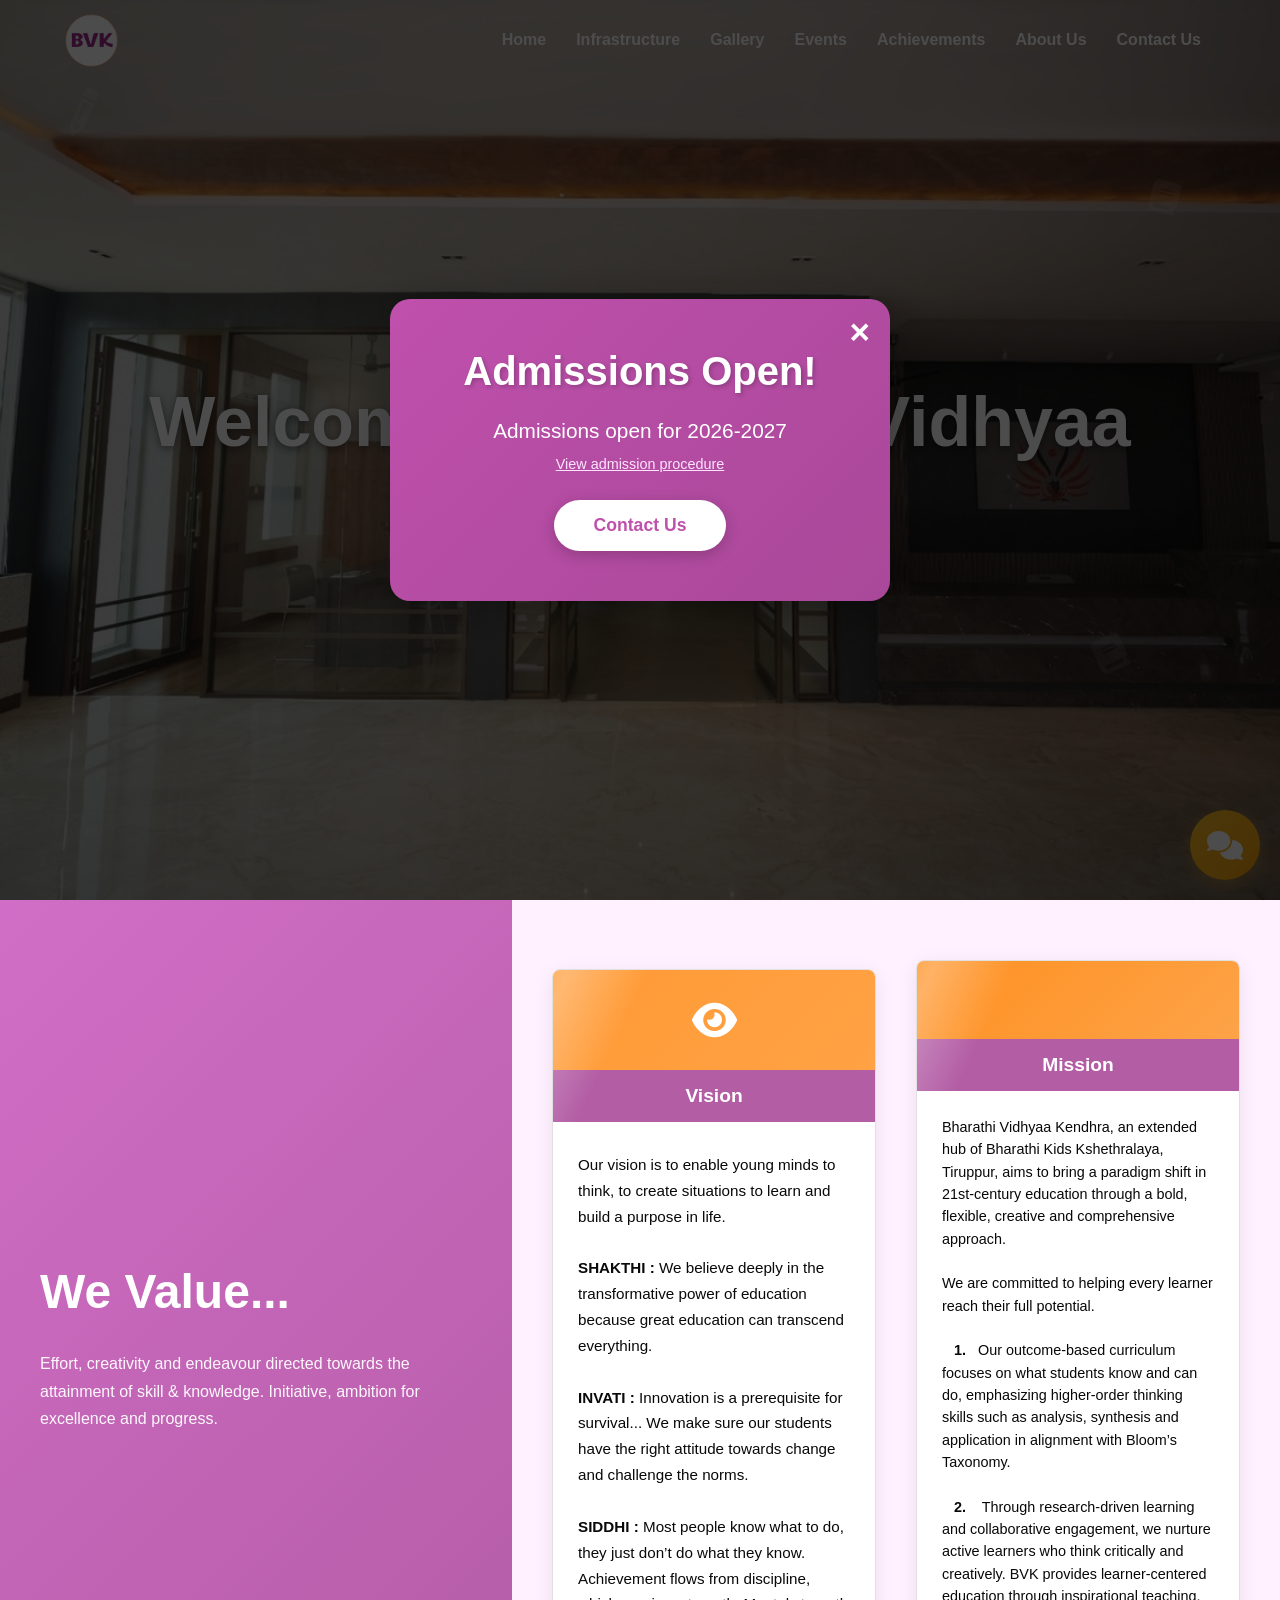
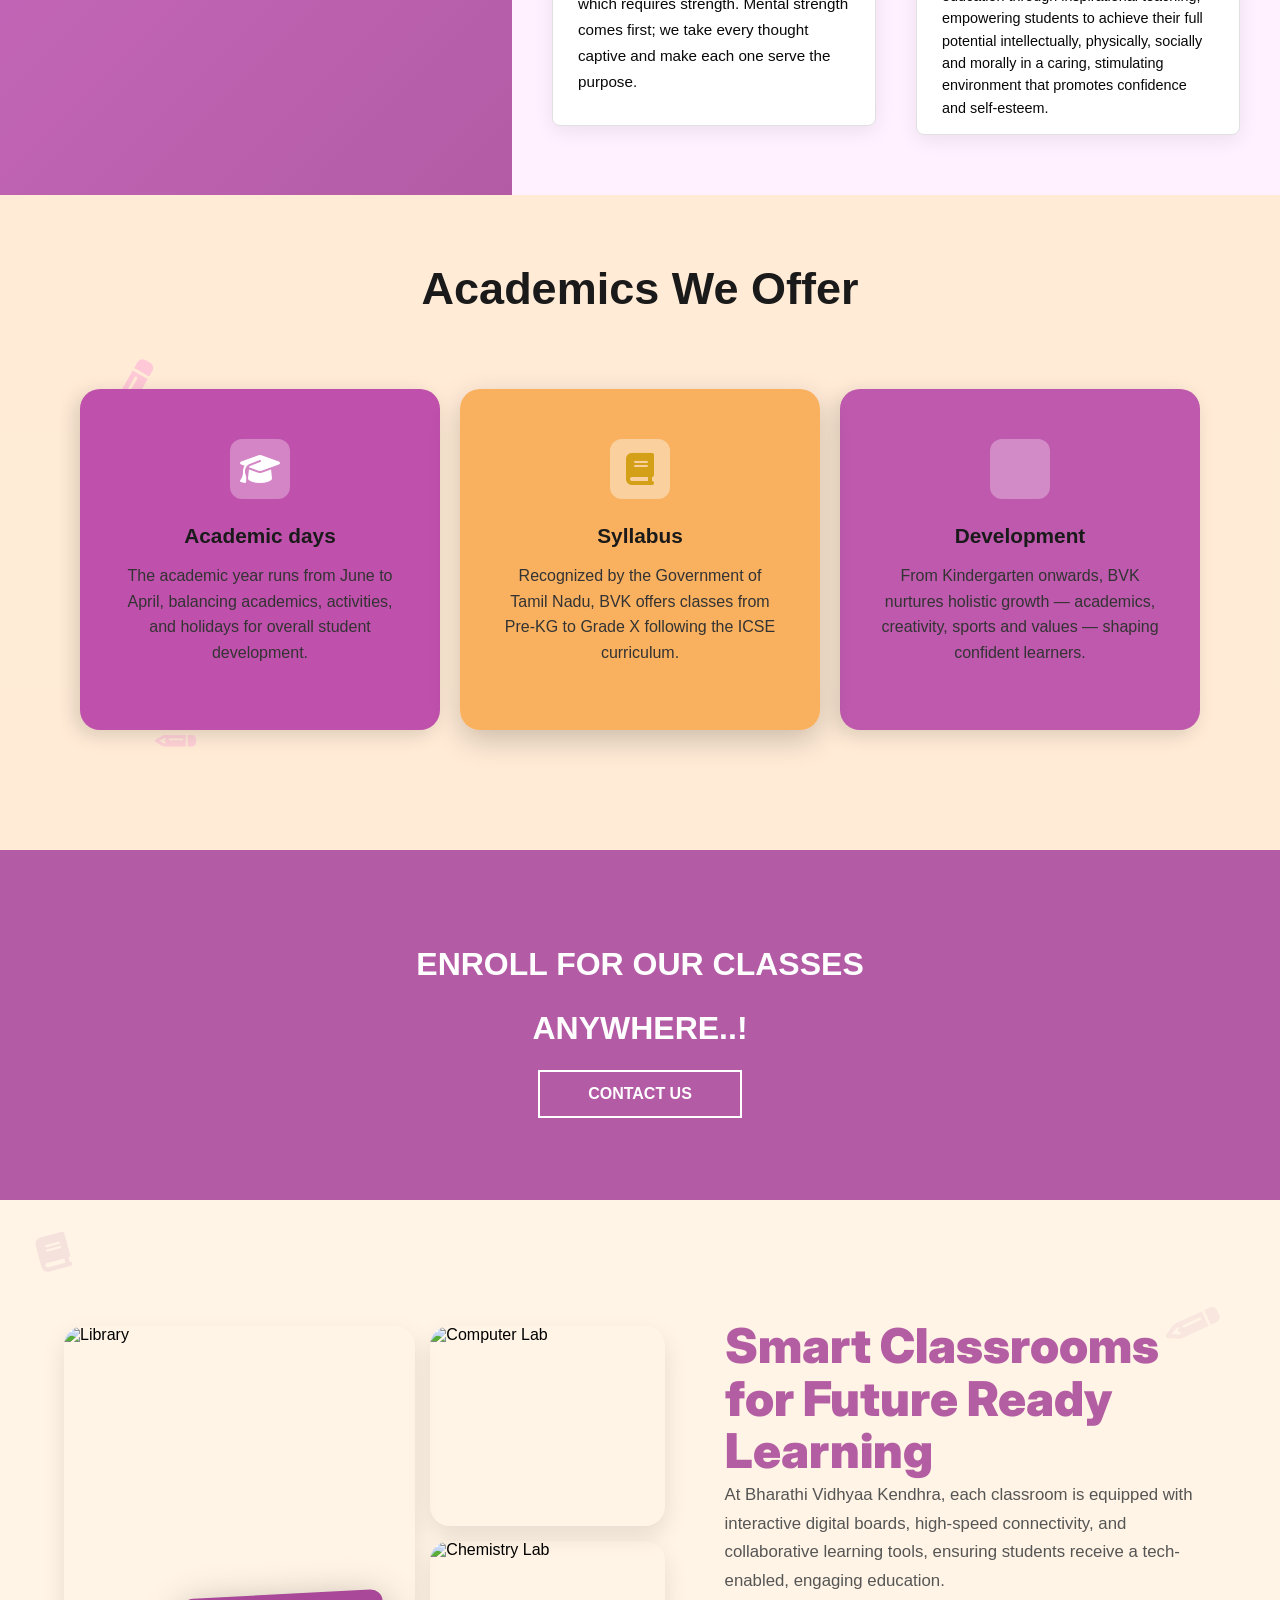
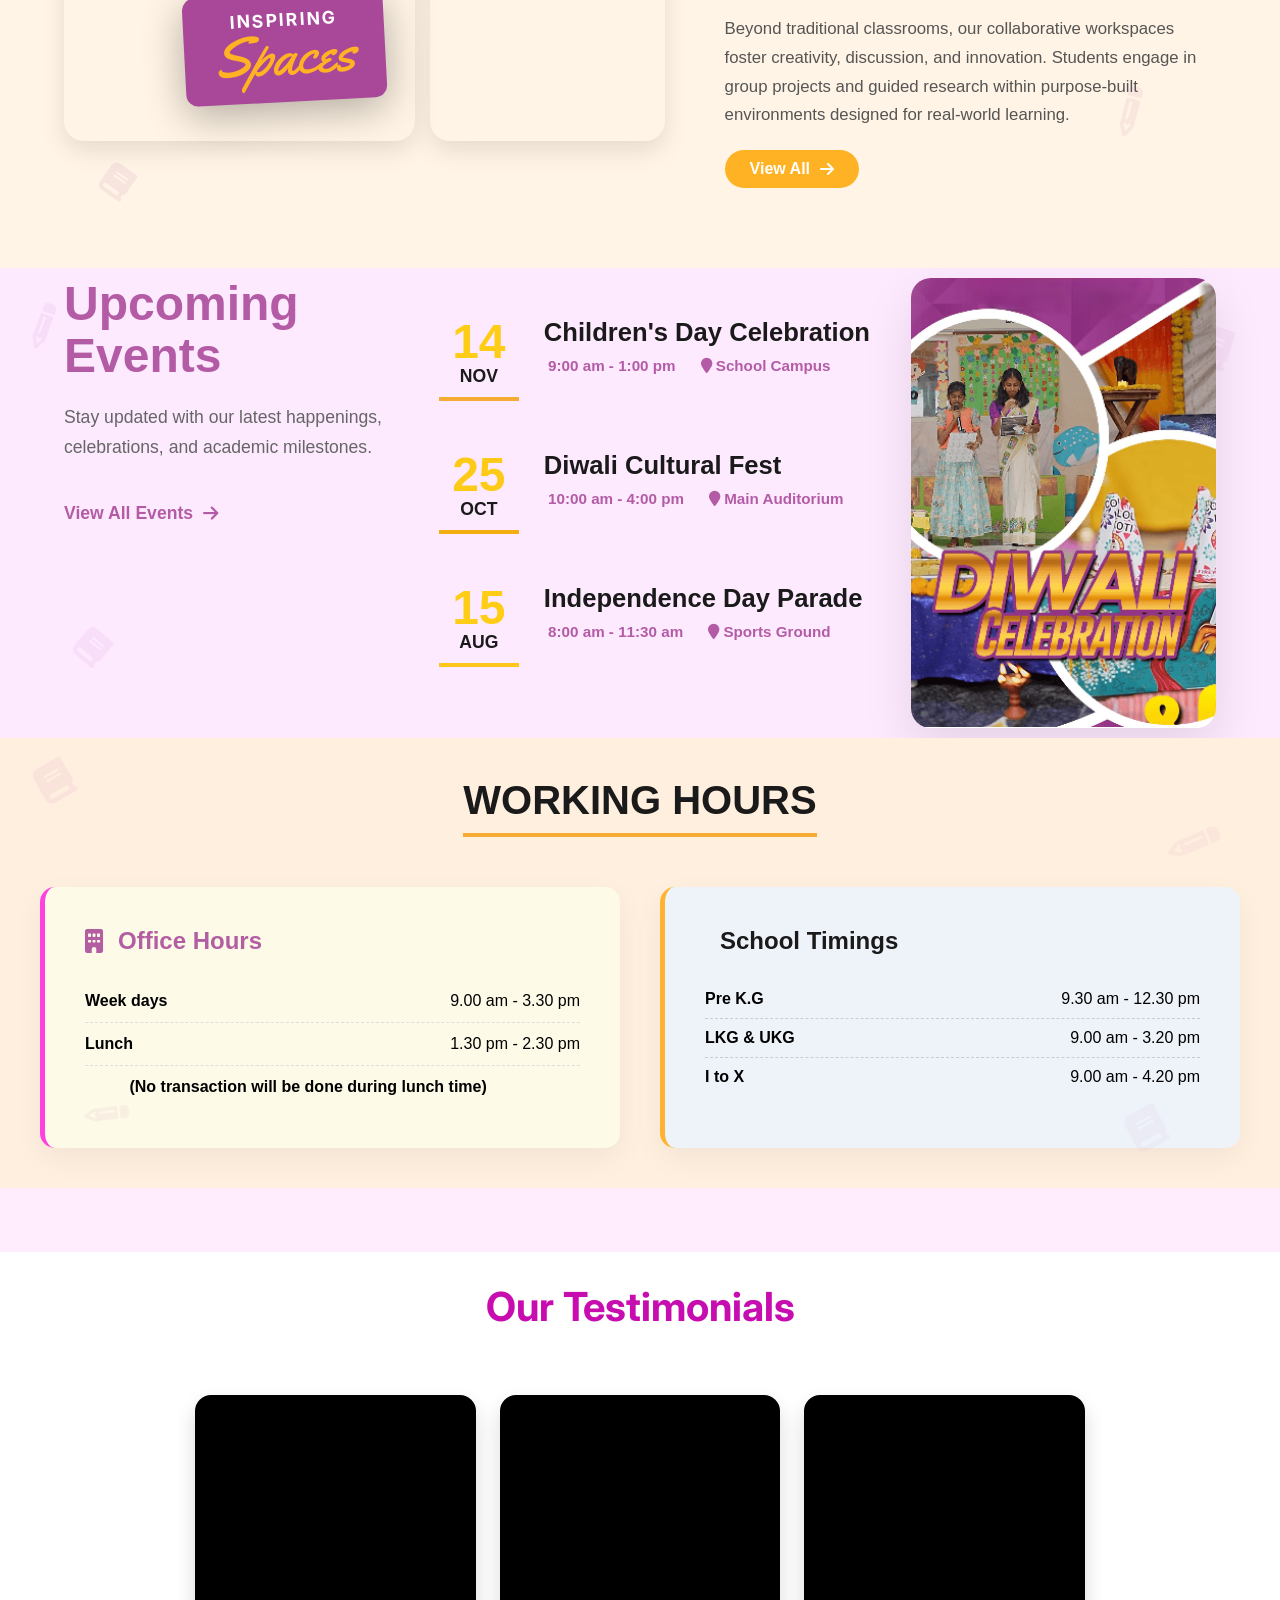
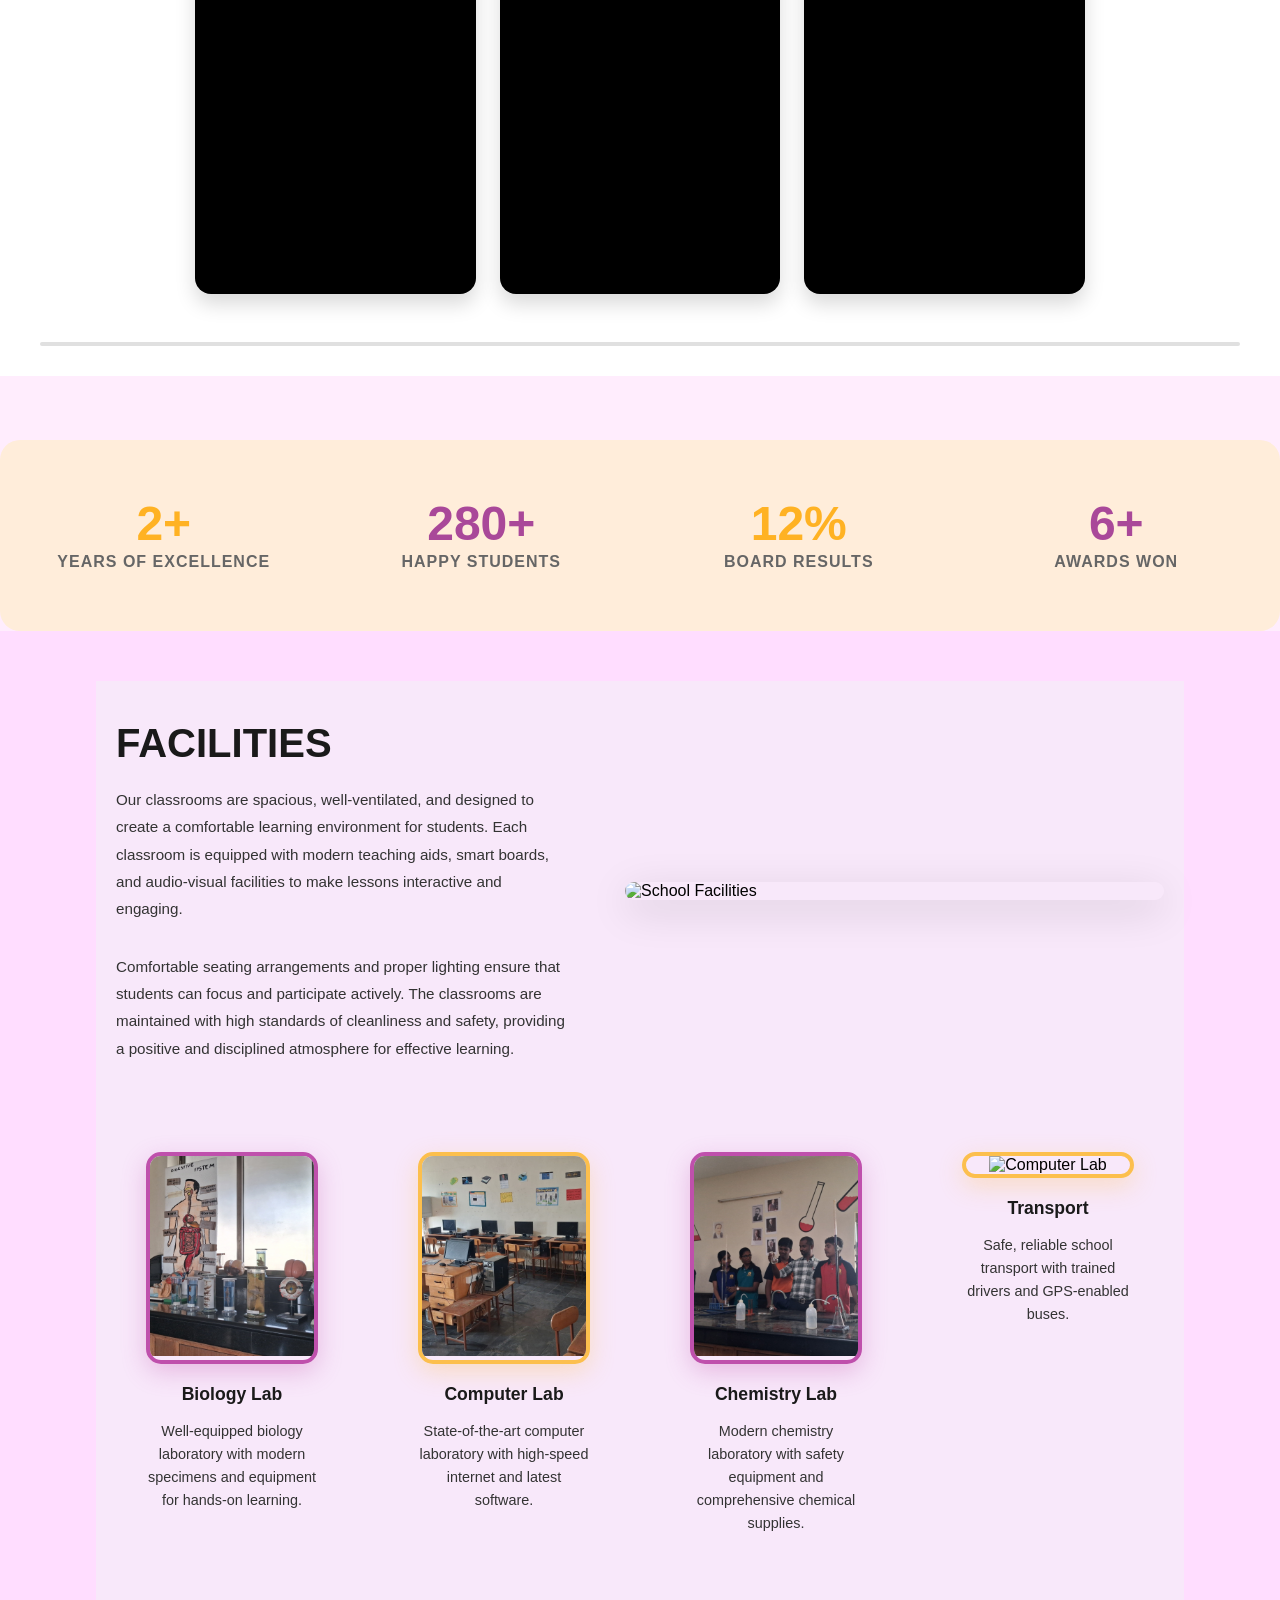
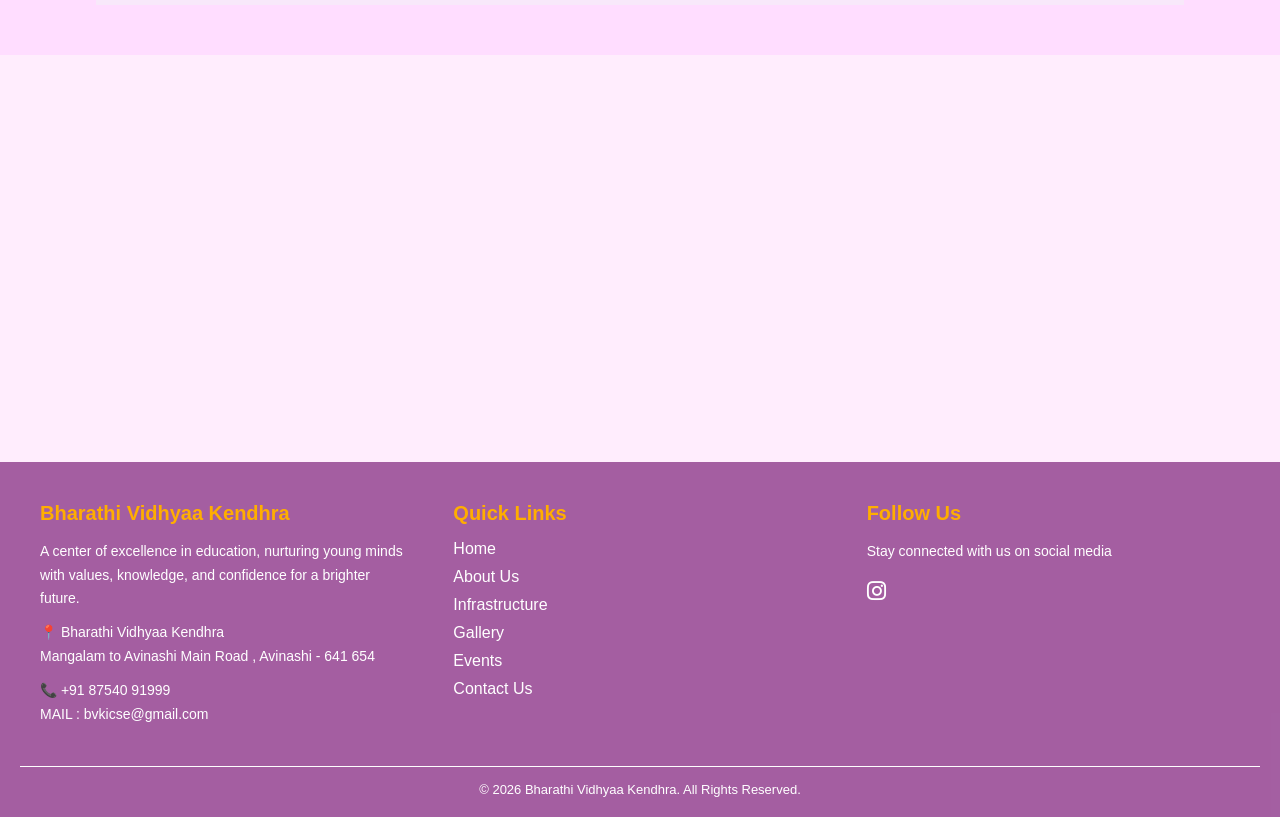
==== school1/index.html @ ab69f392 "Update index.html" ====
<!DOCTYPE html>
<html lang="en" class="no-js">
<head>
  <meta charset="UTF-8">
  <meta http-equiv="X-UA-Compatible" content="IE=edge">
  <meta name="viewport" content="width=device-width, initial-scale=1.0">
  <title>BVK</title>
  <link rel="stylesheet" href="css/index.css">
  <link rel="stylesheet" href="css/index-responsive.css">
  <link rel="stylesheet" href="css/animations.css">
  <link rel="stylesheet" href="css/interactive.css">
  <link href="https://fonts.googleapis.com/css2?family=Yellowtail&family=Inter:wght@400;600;700&display=swap"
    rel="stylesheet">
  <!-- Lenis for Smooth Scrolling -->
  <script src="https://unpkg.com/@studio-freight/lenis@1.0.33/dist/lenis.min.js"></script>
  <!-- <link rel="stylesheet" href="../fontawesome-free-6.4.2-web/css/all.css"> -->
  <style>
    /* Custom cursor removed - using book-cursor.js instead */
    html, body {
      background-color: #ffedfd;
      min-height: 100vh;
      display: flex;
      flex-direction: column;
    }
    
    main {
      flex: 1;
    }

    .hover-underline {
      font-size: 2rem;
      color: #ffffff;
      position: relative;
      display: inline-block;
    }

    .hover-underline::after,
    .hover-underline::before {
      content: '';
      position: absolute;
      width: 100%;
      height: 3px;
      background: #ffaa00;
      bottom: 7px;
      left: 0;
      transform: scaleX(0);
      transform-origin: right;
      transition: transform 0.4s ease-out;
    }

    .hover-underline::before {
      top: 0px;
      transform-origin: left;
    }

    .hover-underline:hover::after,
    .hover-underline:hover::before {
      transform: scaleX(1);
    }

    /* ABOUT SECTION */
    .about-section {
      padding: 80px 20px;
      background: #f8f8f8;
      display: flex;
      justify-content: center;
    }

    /* BOX */
    .about-box {
      background: #faf9f7;
      max-width: 900px;
      padding: 50px 40px;
      border-radius: 14px;
      text-align: center;
      box-shadow: 0 20px 50px rgba(0, 0, 0, 0.08);
      position: relative;
    }

    /* HEADING */
    .about-box h1 {
      font-size: 36px;
      margin-bottom: 25px;
      color: #111;
    }

    .about-box h1 span {
      color: #c93eb2bf;
    }

    /* TEXT */
    .about-box p {
      font-size: 19px;
      color: #201f1f;
      line-height: 1.8;
      margin-bottom: 8px;
    }

    /* HIGHLIGHT LINE */
    .about-highlight {
      font-weight: 600;
      color: #ff31dde9;
      margin-top: 25px;
    }

    /* REVEAL ANIMATION */
    .reveal-box {
      opacity: 0;
      transform: translateY(60px) scale(0.96);
      transition: all 1s ease;
    }

    .reveal-box.active {
      opacity: 1;
      transform: translateY(0) scale(1);
    }

    /* HOVER EFFECT */
    .about-box:hover {
      transform: translateY(-6px);
      transition: transform 0.4s ease;
    }

    /* MOBILE */
    @media (max-width: 768px) {
      .about-box {
        padding: 35px 25px;
      }

      .about-box h1 {
        font-size: 28px;
      }
    }

    /* FOOTER */
    .footer {
      background: #9b5098e7;
      color: #ffa600;
      padding: 40px 20px 20px;
      margin-top: auto;
      width: 100%;
      position: relative;
      bottom: 0;
    }

    .footer-container {
      max-width: 1200px;
      margin: auto;
      display: grid;
      grid-template-columns: repeat(auto-fit, minmax(260px, 1fr));
      gap: 40px;
    }

    /* FOOTER BOX */
    .footer-box h3 {
      font-size: 20px;
      margin-bottom: 15px;
      color: #ffae00;
    }

    .footer-box p {
      font-size: 14px;
      line-height: 1.7;
      color: #ffffff;
    }

    .footer-address,
    .footer-phone {
      margin-top: 10px;
    }

    /* LINKS */
    .footer-links {
      list-style: none;
      padding: 0;
    }

    .footer-links li {
      margin-bottom: 10px;
    }

    .footer-links a {
      text-decoration: none;
      color: #ffffff;
      transition: color 0.3s ease;
    }

    .footer-links a:hover {
      color: #FFD700;
    }

    /* SOCIAL ICONS */
    .footer-social {
      margin-top: 15px;
    }

    .footer-social a {
      font-size: 22px;
      color: #fff;
      margin-right: 15px;
      transition: transform 0.3s ease, color 0.3s ease;
    }

    .footer-social a:hover {
      color: #ffa200;
      transform: translateY(-4px);
    }

    /* BOTTOM */
    .footer-bottom {
      border-top: 1px solid rgb(255, 255, 255);
      text-align: center;
      padding-top: 15px;
      margin-top: 40px;
      font-size: 13px;
      color: #ffffff;
    }

    /* MOBILE */
    @media (max-width: 768px) {
      .footer {
        text-align: center;
      }

      .footer-social a {
        margin: 0 10px;
      }
    }

    /* ==========================
   ACADEMICS – PREMIUM MOTION
========================== */

    .academics {
      padding: 50px 20px;
      background: #ffffff;
    }

    .academics .firstSec {
      display: flex;
      gap: 35px;
      justify-content: center;
      margin-top: 60px;
      flex-wrap: wrap;
    }


    /* KEYFRAMES */
    @keyframes revealUp {
      to {
        opacity: 1;
        transform: translateY(0) scale(1);
      }
    }

    @keyframes floatCard {

      0%,
      100% {
        transform: translateY(0);
      }

      50% {
        transform: translateY(-12px);
      }
    }

    @keyframes popIn {
      from {
        transform: scale(0);
        opacity: 0;
      }

      to {
        transform: scale(1);
        opacity: 1;
      }
    }

    /* MOBILE */
    @media (max-width: 900px) {
      .courseSec {
        width: 90%;
      }
    }


    /* Styling for images and quotes */
    .imgSec img {
      width: 150px;
      height: 150px;
      border-radius: 50%;
      object-fit: cover;
    }

    .quoteSec {
      max-width: 250px;
      background: #fff;
      padding: 15px;
      border-radius: 10px;
      box-shadow: 0 4px 10px rgba(0, 0, 0, 0.1);
    }

    .quoteSec p {
      font-size: 14px;
      color: #333;
    }

    .quoteSec .name {
      font-weight: bold;
      display: block;
      margin-top: 5px;
      color: #000;
    }

    .quoteSec .rating i {
      color: #f5ab18;
    }

    /* Optional: hover pause */
    .marquee-container:hover .marquee-track {
      animation-play-state: play;
    }


    .about-section {
      display: flex;
      align-items: center;
      justify-content: space-between;
      padding: 50px 10%;
      gap: 30px;
      background-color: #f9f9f9;
    }

    .about-section img {
      width: 100%;
      max-width: 700px;
      border-radius: 10px;
      object-fit: cover;
    }

    .about-text {
      width: 80%;
    }

    .about-text h1 {
      font-size: 34px;
      margin-bottom: 20px;
    }

    .about-text h1 span {
      color: #ff31dde9;
      /* highlight color */
    }

    .about-text p {
      font-size: 14px;
      line-height: 1.3;
      color: #333;
    }

    .about-text .about-highlight {
      font-weight: bold;
      color: #ff31dde9;
    }

    /* Responsive for smaller screens */
    @media (max-width: 900px) {
      .about-section {
        flex-direction: column;
        text-align: center;
      }

      .about-section img,
      .about-text {
        width: 100%;
      }

      .about-text h1 {
        font-size: 28px;
      }
    }
  </style>
  <style>
    /* Mobile responsiveness tweaks for school1 home */
    @media (max-width: 900px) {
      /* Header: hide desktop nav and show hamburger */
            .hamburgerIcon { display: block !important; cursor: pointer; }
      header.mainHeader { padding: 6px 16px; position : fixed;display: flex; align-items: center; justify-content: space-between; }
      .logoSec img { height: 48px; }

      /* Hero adjustments */
      .mainDiv .mainSec h1 { font-size: 1.6rem; }
      .mainDiv .mainSec p { font-size: 1rem; }

      /* Stack the main two-column section into single column */
      section[style*="min-height: 500px"] { flex-direction: column; padding: 30px 16px !important; }
      section[style*="min-height: 500px"] > div:first-child,
      section[style*="min-height: 500px"] > div:last-child {
        flex: 0 0 100%;
        width: 100%;
        padding: 20px !important;
        box-sizing: border-box;
      }
      section[style*="min-height: 500px"] .magnetic-target { width: 100% !important; max-width: 720px; margin: 0 auto 18px; transform: none !important; }

      /* Ensure the wave cards stack and center */
      .divTwo [style*="max-width: 1400px"] { flex-direction: column !important; min-height: auto !important; padding: 20px !important; }
      .divTwo .reveal-blur { width: 98% !important; max-width: 560px; margin: 18px auto !important; transform: none !important; }

      /* Inspiring container stacks */
      .inspiring-container { display: flex; flex-direction: column; gap: 24px; padding: 16px; }
      .inspiring-collage, .inspiring-content { width: 100%; }

      /* Events: make each event stack vertically */
      #events [style*="display: flex; gap: 30px;"] { flex-direction: column; align-items: flex-start; gap: 12px; }
      #events .reveal-up > div:first-child { min-width: auto; text-align: left; }

      /* Facilities grid -> single column */
      .divFour section > div[style*="display: grid"] { grid-template-columns: 1fr !important; }

      /* Reduce overall paddings for smaller screens */
      .about-section, .academics, .working-hours-section, .school-outfit-section { padding-left: 16px !important; padding-right: 16px !important; }
    }

    /* Further small-screen tweaks */
    @media (max-width: 480px) {
      .mainDiv .mainSec h1 { font-size: 1.3rem; }
      .divTwo .reveal-blur { width: 100% !important; max-width: 560px; padding: 20px !important; }
      .inspiring-heading { font-size: 1.4rem !important; }
      .footer-container { padding: 0 12px; }
      .footer-social a { margin: 0 8px; }
      .about-box, .about-section img { width: 100%; }
      /* Make profile and collage images responsive */
      img { max-width: 100%; height: auto; }
      
      /* Mobile-specific improvements */
      .divTwo [style*="max-width: 1400px"] { padding: 10px !important; gap: 10px !important; }
      .divTwo .reveal-blur { padding: 15px !important; margin: 10px auto !important; }
      .divTwo .reveal-blur h3 { font-size: 1.1rem !important; }
      .divTwo .reveal-blur p { font-size: 0.9rem !important; }
      
      /* Academics cards mobile optimization */
      .divTwo .reveal-blur { min-height: auto !important; }
      .divTwo .reveal-blur > div { width: 60px !important; height: 60px !important; margin: 0 auto 15px !important; }
      .divTwo .reveal-blur i { font-size: 1.5rem !important; }
      
      /* Events mobile optimization */
      #events .reveal-up { padding: 15px !important; }
      #events .reveal-up h3 { font-size: 1.2rem !important; }
      #events .reveal-up div[style*="font-size: 3rem"] { font-size: 2rem !important; }
      #events .reveal-up div[style*="font-size: 1.1rem"] { font-size: 0.9rem !important; }
      
      /* Working hours mobile */
      .working-hours-section h2 { font-size: 1.8rem !important; }
      .working-hours-section div[style*="padding: 40px"] { padding: 20px !important; }
      .working-hours-section h3 { font-size: 1.2rem !important; }
      
      /* School outfit mobile */
      .school-outfit-section h2 { font-size: 1.8rem !important; }
      .school-outfit-section div[style*="padding: 25px"] { padding: 15px !important; }
      .school-outfit-section table { font-size: 0.8rem !important; }
      .school-outfit-section table th, .school-outfit-section table td { padding: 8px !important; }
      
      /* Stats mobile */
      .stats-section { padding: 30px 15px !important; }
      .stat-number { font-size: 1.5rem !important; }
      .stat-label { font-size: 0.8rem !important; }
      
      /* Facilities mobile */
      .divFour section { padding: 20px 15px !important; }
      .divFour section h1 { font-size: 1.8rem !important; }
      .divFour section p { font-size: 0.9rem !important; }
      .divFour section div[style*="text-align: center"] { padding: 15px !important; }
      .divFour section h3 { font-size: 1rem !important; }
      .divFour section p { font-size: 0.8rem !important; }
    }
  </style>
  <script>document.documentElement.classList.remove('no-js');</script>
  <script src="../scroll-animations.js" defer></script>
  <script src="../js/vanilla-tilt.js" defer></script>
  <script src="../js/school-faq-chatbot.js" defer></script>
  <link rel="stylesheet" href="css/interactive.css">


  <style>
    /* Marquee Styles */
    .marquee-wrapper {
      overflow: hidden;
      width: 100%;
      mask-image: linear-gradient(to right, transparent, black 10%, black 90%, transparent);
      -webkit-mask-image: linear-gradient(to right, transparent, black 10%, black 90%, transparent);
    }

    .marquee-track {
      display: flex;
      gap: 30px;
      width: max-content;
      animation: marquee-scroll 30s linear infinite;
      padding: 20px 0;
    }

    .marquee-track:hover {
      animation-play-state: paused;
    }

    @keyframes marquee-scroll {
      0% {
        transform: translateX(0);
      }

      100% {
        transform: translateX(-50%);
      }
    }

    /* Logo Link */
    .logo-link {
      text-decoration: none;
      color: inherit;
      display: flex;
      align-items: center;
      justify-content: center;
    }

    /* View All Button */
    .view-all-btn {
      padding: 10px 25px;
      background-color: var(--primary-yellow, #ffa600);
      color: white;
      text-decoration: none;
      border-radius: 25px;
      font-weight: bold;
      transition: transform 0.3s ease, background-color 0.3s ease;
      display: inline-flex;
      align-items: center;
      gap: 10px;
    }

    .view-all-btn:hover {
      background-color: var(--primary-blue, #d003bf);
      transform: translateX(5px);
    }

    /* Curved Card Pattern */
    .curved-card {
      border-radius: 50% 50% 50% 50% / 10% 10% 10% 10%;
      overflow: hidden;
      box-shadow: 0 10px 30px rgba(0, 0, 0, 0.15);
      transition: transform 0.3s ease, box-shadow 0.3s ease;
    }

    .curved-card:hover {
      transform: translateY(-10px);
      box-shadow: 0 20px 40px rgba(0, 0, 0, 0.25);
    }

.reel-testimonials {
    padding: 60px 20px;
    background: #f9f9f9;
    text-align: center;
}

.reel-testimonials h2 {
    font-size: 40px;
    color:rgb(199, 13, 175);
    margin-bottom: 30px;
}

.reels-wrapper {
    display: grid;
    grid-template-columns: repeat(auto-fit, minmax(250px, 1fr));
    gap: 20px;
}

.reel-card {
    background: #ffffff;
    border-radius: 15px;
    overflow: hidden;
    box-shadow: 0 5px 15px rgba(0,0,0,0.2);
}

.reel-card video {
    width: 100%;
    height: 400px;
    object-fit: cover;
}

.reel-caption {
    padding: 10px;
    font-weight: 600;
    font-size: 16px;
    color: #ff8800;
}


@media (max-width: 768px) {

    .reel-testimonials {
        padding: 20px 10px;
        text-align: left;
    }

    .reel-testimonials h2 {
        font-size: 20px;
        margin-bottom: 15px;
        padding-left: 5px;
    }

    .reels-wrapper {
        display: flex;
        gap: 12px;
        overflow-x: auto;
        scroll-snap-type: x mandatory;
        -webkit-overflow-scrolling: touch;
    }

    .reels-wrapper::-webkit-scrollbar {
        display: none;
    }

    .reel-card {
        min-width: 160px;
        height: 280px;
        flex-shrink: 0;
        scroll-snap-align: start;
    }

    .reel-card video {
        height: 100%;
    }

    .reel-caption {
        font-size: 12px;
        padding: 6px;
    }
}

.campus-section {
    max-width: 1400px;
    margin: 4rem auto;
    padding: 0 2rem;
}

.section-header {
    text-align: center;
    margin-bottom: 3rem;
}

.section-header h2 {
    font-family: 'Inter', sans-serif;
    color: #c70daf;
    font-size: 2.5rem;
    margin-bottom: 0.5rem;
}

.section-header p {
    color: #666;
    font-size: 1.1rem;
}

.stories-container {
    position: relative;
    width: 100%;
}

.stories-scroll {
    display: flex;
    overflow-x: auto;
    gap: 1.5rem;
    padding: 1rem 0 2rem;
    scroll-snap-type: x mandatory;
    scrollbar-width: none;
    /* Hide standard scrollbar */
    -ms-overflow-style: none;
    /* Center videos in desktop view */
    justify-content: center;
}

.stories-scroll::-webkit-scrollbar {
    display: none;
    /* Hide standard scrollbar */
}

.story-card {
    flex: 0 0 calc(25% - 1.2rem);
    /* 4 cards visible on desktop */
    min-width: 280px;
    aspect-ratio: 9 / 16;
    background: #000;
    border-radius: 16px;
    overflow: hidden;
    position: relative;
    scroll-snap-align: center;
    box-shadow: 0 10px 20px rgba(0, 0, 0, 0.15);
    transition: transform 0.3s ease, box-shadow 0.3s ease;
}

.story-card:hover {
    transform: translateY(-5px);
    box-shadow: 0 15px 30px rgba(0, 0, 0, 0.25);
}

.story-video {
    width: 100%;
    height: 100%;
    object-fit: cover;
    pointer-events: none;
}

.story-overlay {
    position: absolute;
    top: 0;
    left: 0;
    width: 100%;
    height: 100%;
    background: linear-gradient(to top, rgba(0, 0, 0, 0.4), transparent 40%);
    display: flex;
    align-items: flex-end;
    justify-content: center;
    padding: 2rem;
    opacity: 0;
    transition: opacity 0.3s ease;
}

.story-card:hover .story-overlay {
    opacity: 1;
}

.unmute-btn {
    background: rgba(255, 255, 255, 0.25);
    backdrop-filter: blur(10px);
    border: 1px solid rgba(255, 255, 255, 0.3);
    color: white;
    padding: 8px 20px;
    border-radius: 30px;
    font-size: 0.8rem;
    font-weight: 600;
    cursor: pointer;
    transition: all 0.3s ease;
}

.unmute-btn:hover {
    background: white;
    color: black;
}

.stories-progress-container {
    width: 100%;
    height: 4px;
    background: #e0e0e0;
    border-radius: 2px;
    margin-top: 1rem;
    position: relative;
    overflow: hidden;
}

.stories-track {
    position: absolute;
    height: 100%;
    background: #ff9021;
    width: 0;
    transition: width 0.1s linear;
}

@media (max-width: 1024px) {
    .story-card {
        flex: 0 0 calc(50% - 1rem);
    }
}

@media (max-width: 600px) {
    .story-card {
        flex: 0 0 85%;
    }

    .story-overlay {
        opacity: 1;
        background: linear-gradient(to top, rgba(0, 0, 0, 0.6), transparent 30%);
    }
}

    /* Admissions Popup Modal */
    .admissions-modal {
      display: none;
      position: fixed;
      z-index: 10000;
      left: 0;
      top: 0;
      width: 100%;
      height: 100%;
      background-color: rgba(0, 0, 0, 0.7);
    }

    .admissions-modal.active {
      display: flex;
      justify-content: center;
      align-items: center;
      animation: fadeIn 0.3s ease;
    }

    .admissions-modal.closing {
      animation: fadeOut 0.35s ease forwards;
    }

    .admissions-modal-content {
      background: linear-gradient(135deg, #bf50ac 0%, #a94899 100%);
      padding: 50px 60px;
      border-radius: 20px;
      box-shadow: 0 10px 50px rgba(0, 0, 0, 0.3);
      max-width: 500px;
      width: 90%;
      text-align: center;
      position: relative;
      color: white;
      transform-origin: top center;
    }

    .admissions-modal-content.opening {
      animation: paperOpen 0.55s cubic-bezier(0.19, 1, 0.22, 1);
    }

    .admissions-modal-content.closing {
      animation: paperClose 0.45s cubic-bezier(0.19, 1, 0.22, 1);
    }

    .admissions-modal-content h2 {
      font-size: 2.5rem;
      margin: 0 0 20px 0;
      font-weight: 700;
      color: white;
      text-shadow: 2px 2px 4px rgba(0, 0, 0, 0.2);
    }

    .admissions-modal-content p {
      font-size: 1.3rem;
      margin: 0 0 24px 0;
      line-height: 1.6;
      color: white;
    }

    .admissions-modal-link {
      display: block;
      margin-top: 6px;
      font-size: 0.9rem;
      color: #ffe4ff;
      text-decoration: underline;
      cursor: pointer !important;
      width: fit-content;
      margin-left: auto;
      margin-right: auto;
    }

    .admissions-modal-link:hover {
      opacity: 0.9;
    }

    .admissions-modal-close {
      position: absolute;
      top: 15px;
      right: 20px;
      font-size: 35px;
      font-weight: bold;
      color: white;
      cursor: pointer;
      transition: transform 0.2s ease;
      line-height: 1;
    }

    .admissions-modal-close:hover {
      transform: scale(1.2);
    }

    .admissions-modal-button {
      background: white;
      color: #bf50ac;
      border: none;
      padding: 15px 40px;
      font-size: 1.1rem;
      font-weight: 600;
      border-radius: 30px;
      cursor: pointer;
      transition: all 0.3s ease;
      box-shadow: 0 4px 15px rgba(0, 0, 0, 0.2);
    }

    .admissions-modal-button:hover {
      transform: translateY(-2px);
      box-shadow: 0 6px 20px rgba(0, 0, 0, 0.3);
    }

    @keyframes fadeIn {
      from {
        opacity: 0;
      }
      to {
        opacity: 1;
      }
    }

    @keyframes fadeOut {
      from {
        opacity: 1;
      }
      to {
        opacity: 0;
      }
    }

    /* Paper fold style animations for the admission popup */
    @keyframes paperOpen {
      0% {
        opacity: 0;
        transform: rotateX(-90deg) scale(0.7);
      }
      60% {
        opacity: 1;
        transform: rotateX(12deg) scale(1.02);
      }
      100% {
        opacity: 1;
        transform: rotateX(0deg) scale(1);
      }
    }

    @keyframes paperClose {
      0% {
        opacity: 1;
        transform: rotateX(0deg) scaleX(1) scaleY(1);
      }
      50% {
        opacity: 0.9;
        transform: rotateX(15deg) scaleX(0.9) scaleY(0.7);
      }
      100% {
        opacity: 0;
        transform: rotateX(90deg) scaleX(0.6) scaleY(0.1);
      }
    }

    @media (max-width: 768px) {
      .admissions-modal-content {
        padding: 40px 30px;
        max-width: 90%;
      }

      .admissions-modal-content h2 {
        font-size: 2rem;
      }

      .admissions-modal-content p {
        font-size: 1.1rem;
      }

      /* Facilities grid -> single column on mobile */
      .divFour section > div[style*="display: grid"] { 
        grid-template-columns: 1fr !important; 
        gap: 20px !important;
      }

      /* Center testimonial videos in desktop view only */
      @media (min-width: 769px) {
        .stories-scroll {
          justify-content: center !important;
        }
      }

      /* Keep videos left-aligned in mobile view */
      @media (max-width: 768px) {
        .stories-scroll {
          justify-content: flex-start !important;
        }
      }
    }

    @media (max-width: 1024px) and (min-width: 769px) {
      /* Facilities grid -> 2 columns on tablet */
      .divFour section > div[style*="display: grid"] { 
        grid-template-columns: repeat(2, 1fr) !important; 
        gap: 30px !important;
      }
    }

</style>
  <link rel='stylesheet' href='../mobile-fixes.css'>
  <link rel='stylesheet' href='../css/school-faq-chatbot.css'>
  <link rel="stylesheet" href="https://cdnjs.cloudflare.com/ajax/libs/font-awesome/6.4.0/css/all.min.css" integrity="sha512-ieVFO2R0j20g35yLOIjoiqlc7qwvd+wd+TLPu8=" crossorigin="anonymous" referrerpolicy="no-referrer-when-downgrade">
</head>

<body>
  <main>
  <div class="coverDiv">
    <header class="mainHeader">
      <section class="logoSec">
        <a href="../index.html" class="logo-link">
          <img src="img/logo2.png" alt="BKS School Logo" style="height: 55px; width: auto;">
        </a>
      </section>

      <section class="navItems" id="navItems">
        
        <span><a href="index.html" class="nav-link-animate magnetic-target">Home</a></span>
        <span><a href="infrastructure.html" class="nav-link-animate magnetic-target">Infrastructure</a></span>
        <span><a href="gallery.html" class="nav-link-animate magnetic-target">Gallery</a></span>
        <span><a href="events.html" class="nav-link-animate magnetic-target">Events</a></span>
        <span><a href="achievements.html" class="nav-link-animate magnetic-target">Achievements</a></span>
        <span><a href="about.html" class="nav-link-animate magnetic-target">About Us</a></span>
        <span><a href="contact.html" class="nav-link-animate magnetic-target">Contact Us</a></span>
      </section>

      <div class="hamburgerIcon" id="hamburgerIcon" onclick="showMenu()">
        <i class="fa-solid fa-bars"></i>
      </div>
    </header>
    <div class="mainDiv">
      <section class="mainSec reveal reveal-down">
        <br><br><br><br>
        <h1>Welcome to Bharathi Vidhyaa Kendhra</h1>
       <p>Where Excellence Meets Education</p>
      </section>

    </div>
  </div>

  <section style="display: flex; min-height: 500px; background: rgb(255, 241, 255);">
       <div
      style="flex: 0 0 40%; background: linear-gradient(135deg, #c64fb9cf 0%, #a94899e1 100%); padding: 60px 40px; display: flex; flex-direction: column; justify-content: center; color: white;">
      <h2 style="font-size: 3rem; font-weight: 900; margin: 0 0 30px 0; line-height: 1.2; color: #ffffffff;">We Value...
      </h2>
      <p style="font-size: 1rem; line-height: 1.7; margin: 0; opacity: 0.95; color: white;">
        Effort, creativity and endeavour directed towards the attainment of skill & knowledge.  
Initiative, ambition for excellence and progress.
      </p>
    </div>
    <!-- Left Side: Two Cards -->
    <div
      style="flex: 0 0 60%; padding: 60px 40px; display: flex; gap: 40px; align-items: center; justify-content: center; flex-wrap: wrap;">

      <!-- Vision Card -->
      <div
        style="flex: 1; min-width: 300px; background: white; border: 1px solid #e0e0e0; border-radius: 8px; overflow: hidden; box-shadow: 0 5px 20px rgba(0,0,0,0.08);"
        class="magnetic-target reveal-blur hover-premium" data-tilt>
        <!-- Icon Header -->
        <div
          style="background: linear-gradient(135deg, #ff9a35 0%, #ff9e3df5 100%); padding: 30px; text-align: center;">
          <i class="fa fa-eye" style="font-size: 2.5rem; color: #ffffff;"></i>
        </div>

        <!-- Title Bar -->
        <div style="background: #a94899e1; padding: 15px 20px; text-align: center;">
          <h3 style="color: #ffffff; font-size: 1.2rem; margin: 0; font-weight: 700;">Vision</h3>
        </div>

        <!-- Content -->
        <div style="padding: 30px 25px;">
          <p style="color: #090909; font-size: 0.95rem; line-height: 1.7; margin: 0;">
           Our vision is to enable young minds to think, to create situations to learn and build a purpose in life.<bR>  <br>
<b>SHAKTHI : </b>We believe deeply in the transformative power of education because great education can 
transcend <br>everything. <br><br>
<b>INVATI : </b>Innovation is a prerequisite for survival... We make sure our students have the right attitude 
towards change and challenge the norms.<br><br>
<b>SIDDHI : </b>Most people know what to do, they just don’t do what they know. Achievement flows from 
discipline, which requires strength. Mental strength comes first; we take every thought captive and 
make each one serve the purpose.
          </p>
        </div>
      </div>

      <!-- Mission Card -->
      <div
        style="flex: 1; min-width: 300px; background: white; border: 1px solid #e0e0e0; border-radius: 8px; overflow: hidden; box-shadow: 0 5px 20px rgba(0,0,0,0.08);"
        class="magnetic-target reveal-blur delay-200 hover-premium" data-tilt>
        <!-- Icon Header -->
        <div style="background: linear-gradient(135deg, #ff9021 0%, #fda348 100%); padding: 30px; text-align: center;">
          <i class="fa fa-lightbulb-o" style="font-size: 2.5rem; color: #ffffff;"></i>
        </div>

        <!-- Title Bar -->
        <div style="background: #a94899e1; padding: 15px 20px; text-align: center;">
          <h3 style="color: #ffffff; font-size: 1.2rem; margin: 0; font-weight: 700;">Mission</h3>
        </div>

        <!-- Content -->
        <div style="padding: 25px 25px;">
          <p style="color: #080808; font-size: 0.9rem; line-height: 1.55; margin: 0 0 -10px 0;">
    Bharathi Vidhyaa Kendhra, an extended hub of Bharathi Kids Kshethralaya, Tiruppur, aims to bring a paradigm shift in 21st-century education through a bold, flexible, creative and comprehensive approach.<br><br>
We are committed to helping every learner reach their full potential. <br><br>&nbsp;&nbsp;&nbsp;<b>1.</b>&nbsp;&nbsp;&nbsp;Our outcome-based curriculum focuses on what students know and can do, emphasizing higher-order thinking skills such as analysis, synthesis and application in alignment with Bloom’s Taxonomy.<br><br>
&nbsp;&nbsp;&nbsp;<b>2.</b> &nbsp;&nbsp;&nbsp;Through research-driven learning and collaborative engagement, we nurture active learners who think critically and creatively.
BVK provides learner-centered education through inspirational teaching, empowering students to achieve their full potential intellectually, physically, socially and morally in a caring, stimulating environment that promotes confidence and self-esteem.
          </p>
        
        </div>
      </div>
    </div>

  </section>



  <div class="divTwo reveal reveal-up" style="background-color: #ffecd2e8;">
    <section class="headingSec">
      <br>
      <h1 style="font-size: 45px;" class="theme-hero-text-school2">Academics We Offer</h1>

      <!-- Academics Cards Section - Plain Background with Floating Pencils -->
      <div style="position: relative; margin-top: 20px; padding: 20px 20px 40px 20px; overflow: hidden;">
        <!-- Floating Pencil Decorations -->
        <div class="floating"
          style="position: absolute; top: 20px; left: 50px; font-size: 3rem; color: #ff31dde9; opacity: 0.2; transform: rotate(-15deg);">
          <i class="fa fa-pencil"></i>
        </div>
        <div class="floating-delayed"
          style="position: absolute; top: 60px; right: 80px; font-size: 2.5rem; color: #fcbf4d; opacity: 0.2; transform: rotate(25deg);">
          <i class="fa fa-pencil"></i>
        </div>
        <div class="floating"
          style="position: absolute; bottom: 40px; left: 100px; font-size: 2rem; color: #ff31dde9; opacity: 0.15; transform: rotate(45deg);">
          <i class="fa fa-pencil"></i>
        </div>
        <div class="floating-delayed"
          style="position: absolute; bottom: 80px; right: 120px; font-size: 2.8rem; color: #fcbf4d; opacity: 0.15; transform: rotate(-30deg);">
          <i class="fa fa-pencil"></i>
        </div>
        
        <div
          style="max-width: 1400px; margin: auto; position: relative; display: flex; align-items: center; justify-content: center; gap: 20px; min-height: 400px;">

          <!-- Card 1: Teal Card (Left) -->
          <div
            style="background: #bf50ac; width: 360px; padding: 50px 40px 40px; text-align: center; border-radius: 20px; box-shadow: -5px 5px 20px rgba(0,0,0,0.15); position: relative; transform: translateY(0px);"
            class="reveal-blur magnetic-target hover-premium" data-tilt>
            <div
              style="width: 60px; height: 60px; background: rgba(255,255,255,0.3); border-radius: 12px; margin: 0 auto 25px; display: flex; align-items: center; justify-content: center;">
              <i class="fa fa-graduation-cap" style="font-size: 2rem; color: white;"></i>
            </div>
            <h3 style="color:#ffffff; font-size: 1.3rem; margin: 0 0 15px 0; font-weight: 600;">Academic
              days</h3>
            <p style="color: rgb(255, 255, 255); font-size: 1rem; line-height: 1.6; margin: 0 0 25px 0;">
              The academic year runs from June to April, balancing academics, activities, and holidays for overall student development.
            </p>
          </div>

          <!-- Card 2: Yellow Card (Center) -->
          <div
            style="background: #f9b05df9; width: 360px; padding: 50px 40px 40px; text-align: center; border-radius: 20px; box-shadow: 0 10px 30px rgba(0,0,0,0.2); position: relative; transform: translateY(0px); z-index: 10;"
            class="reveal-blur delay-200 magnetic-target hover-premium" data-tilt>
            <div
              style="width: 60px; height: 60px; background: rgba(255,255,255,0.4); border-radius: 12px; margin: 0 auto 25px; display: flex; align-items: center; justify-content: center;">
              <i class="fa fa-book" style="font-size: 2rem; color: #D4A017;"></i>
            </div>
            <h3 style="color: #2d2d2d; font-size: 1.3rem; margin: 0 0 15px 0; font-weight: 600;">Syllabus</h3>
            <p style="color: #2d2d2d; font-size: 1rem; line-height: 1.6; margin: 0 0 25px 0;">
              Recognized by the Government of Tamil Nadu, BVK offers classes from Pre-KG to Grade X following the ICSE curriculum.
            </p>
          </div>

          <!-- Card 3: Red Card (Right) -->
          <div
            style="background: #be59ad; width: 360px; padding: 50px 40px 40px; text-align: center; border-radius: 20px; box-shadow: -5px 5px 20px rgba(0,0,0,0.15); position: relative; transform: translateY(0px);"
            class="reveal-blur delay-400 magnetic-target hover-premium" data-tilt>
            <div
              style="width: 60px; height: 60px; background: rgba(255,255,255,0.3); border-radius: 12px; margin: 0 auto 25px; display: flex; align-items: center; justify-content: center;">
              <i class="fa fa-lightbulb-o" style="font-size: 2rem; color: white;"></i>
            </div>
            <h3 style="color: white; font-size: 1.3rem; margin: 0 0 15px 0; font-weight: 600;">Development</h3>
            <p style="color: white; font-size: 1rem; line-height: 1.6; margin: 0 0 25px 0;">
              From Kindergarten onwards, BVK nurtures holistic growth — academics, creativity, sports and values — shaping confident learners.
            </p>
          </div>

        </div>
      </div>
    </section>

  </div>
  <div class="divSix">
    <section class="overlay">
      <!-- Floating Educational Icons -->
      <div class="floating" style="position: absolute; top: 10%; left: 5%; font-size: 2.5rem; color: rgba(255, 255, 255, 0.1); transform: rotate(-20deg);">
        <i class="fa fa-pencil"></i>
      </div>
      <div class="floating-delayed" style="position: absolute; top: 20%; right: 8%; font-size: 2rem; color: rgba(255, 255, 255, 0.1); transform: rotate(15deg);">
        <i class="fa fa-book"></i>
      </div>
      <div class="floating" style="position: absolute; bottom: 15%; left: 10%; font-size: 3rem; color: rgba(255, 255, 255, 0.08); transform: rotate(30deg);">
        <i class="fa fa-pencil"></i>
      </div>
      <div class="floating-delayed" style="position: absolute; bottom: 25%; right: 12%; font-size: 2.2rem; color: rgba(255, 255, 255, 0.09); transform: rotate(-25deg);">
        <i class="fa fa-book"></i>
      </div>
      
      <section class="mainSec">
        <h1 class="theme-hero-text-school2">Enroll for our classes<br> anywhere..!</h1>
        <a href="contact.html">Contact Us</a>
      </section>
    </section>
  </div>


  <!-- INSPIRING SPACES SECTION -->
  <section class="inspiring-spaces-section reveal-section-right" style="background-color: #fff4e5;">
    <!-- Floating Educational Icons -->
    <div class="floating" style="position: absolute; top: 5%; left: 3%; font-size: 2.2rem; color: rgba(169, 72, 153, 0.1); transform: rotate(-15deg);">
      <i class="fa fa-book"></i>
    </div>
    <div class="floating-delayed" style="position: absolute; top: 15%; right: 5%; font-size: 2.8rem; color: rgba(169, 72, 153, 0.08); transform: rotate(20deg);">
      <i class="fa fa-pencil"></i>
    </div>
    <div class="floating" style="position: absolute; bottom: 10%; left: 8%; font-size: 2rem; color: rgba(169, 72, 153, 0.09); transform: rotate(35deg);">
      <i class="fa fa-book"></i>
    </div>
    <div class="floating-delayed" style="position: absolute; bottom: 20%; right: 10%; font-size: 2.5rem; color: rgba(169, 72, 153, 0.07); transform: rotate(-30deg);">
      <i class="fa fa-pencil"></i>
    </div>
    
    <div class="inspiring-container">
      <!-- Left: Collage -->
      <div class="inspiring-collage">
        <div class="collage-grid">
          <!-- Using different facility images -->
          <div class="c-item item-1 reveal-blur">
            <img src="img/TON00098.JPG" alt="Library" onclick="location.href='infrastructure.html'" style="cursor: pointer;">
          </div>
          <div class="c-item item-2 reveal-blur delay-200">
            <img src="img/TON00058.JPG" alt="Computer Lab" onclick="location.href='infrastructure.html'" style="cursor: pointer;">
          </div>
          <div class="c-item item-3 reveal-blur delay-400">
            <img src="img/TON00019.JPG" alt="Chemistry Lab" onclick="location.href='infrastructure.html'" style="cursor: pointer;">
          </div>
          <div class="c-item item-4 reveal-blur delay-600">
            <img src="img/phy_lab.jpeg" alt="Physics Lab" onclick="location.href='infrastructure.html'" style="cursor: pointer;">
          </div>

          <!-- Badge -->
          <div class="inspiring-badge">
            <span class="text-inspiring">INSPIRING</span>
            <span class="text-spaces">Spaces</span>
          </div>
        </div>
      </div>

      <!-- Right: Content -->
      <div class="inspiring-content">
        <h2 class="inspiring-heading reveal-up theme-hero-text-school2">Smart Classrooms<br>for Future Ready<br>Learning
        </h2>
<br>
        <p class="inspiring-desc">
          At Bharathi Vidhyaa Kendhra, each classroom is equipped with interactive digital boards,
          high-speed connectivity, and collaborative learning tools, ensuring students receive a
          tech-enabled, engaging education.
        </p>

        <p class="inspiring-desc">
          Beyond traditional classrooms, our collaborative workspaces foster creativity, discussion,
          and innovation. Students engage in group projects and guided research within purpose-built
          environments designed for real-world learning.
        </p>

        <a href="infrastructure.html" class="view-all-btn mt-4">View All <i class="fa fa-arrow-right"></i></a>
      </div>
    </div>
  </section>


  <!-- Events Section -->
  <section id="events" class="events-section-premium reveal-blur"
    style="padding: 10px 5%; background: #feeaff; overflow: hidden; position: relative;">
    <!-- Floating Educational Icons -->
    <div class="floating" style="position: absolute; top: 8%; left: 2%; font-size: 2.3rem; color: rgba(169, 72, 153, 0.08); transform: rotate(-25deg);">
      <i class="fa fa-pencil"></i>
    </div>
    <div class="floating-delayed" style="position: absolute; top: 12%; right: 4%; font-size: 2.6rem; color: rgba(169, 72, 153, 0.06); transform: rotate(18deg);">
      <i class="fa fa-book"></i>
    </div>
    <div class="floating" style="position: absolute; bottom: 15%; left: 6%; font-size: 2.1rem; color: rgba(169, 72, 153, 0.07); transform: rotate(40deg);">
      <i class="fa fa-book"></i>
    </div>
    <div class="floating-delayed" style="position: absolute; bottom: 10%; right: 8%; font-size: 2.4rem; color: rgba(169, 72, 153, 0.05); transform: rotate(-35deg);">
      <i class="fa fa-pencil"></i>
    </div>
    
    <div
      style="max-width: 1200px; margin: 0 auto; display: flex; gap: 40px; flex-wrap: wrap; justify-content: center; align-items: flex-start;">

      <!-- Left side: Section Title -->
      <div style="flex: 1 1 280px; min-width: 250px;">
        <h2 class="theme-hero-text-school2"
          style="font-size: 3rem; font-weight: 900; line-height: 1.1; margin-bottom: 20px;">
          Upcoming <br>Events
        </h2>
        <p style="color: #666; font-size: 1.1rem; line-height: 1.7; margin-bottom: 40px; max-width: 400px;">
          Stay updated with our latest happenings, celebrations, and academic milestones.
        </p>
        <a href="events.html"
          style="color: #a94899e1; font-weight: 700; text-decoration: none; display: flex; align-items: center; gap: 10px; font-size: 1.1rem;">
          View All Events <i class="fa fa-arrow-right"></i>
        </a>
      </div>

      <!-- Right side: Events List -->
      <div style="flex: 1.5 1 350px; min-width: 300px; display: flex; flex-direction: column; gap: 50px;">

        <!-- Event 1 -->
        <div style="display: flex; gap: 25px; align-items: flex-start;" class="reveal-up">
          <div style="text-align: center; min-width: 80px;">
            <div style="font-size: 3rem; font-weight: 900; color: #ffcd16; line-height: 1;">14</div>
            <div style="font-size: 1.1rem; font-weight: 900; color: #1a1a1a; text-transform: uppercase;">Nov</div>
            <div style="width: 100%; height: 4px; background: #f5ac35; margin-top: 10px;"></div>
          </div>
          <div>
            <h3 style="font-size: 1.6rem; font-weight: 900; color: #1a1a1a; margin: 0 0 10px 0;">Children's Day
              Celebration</h3>
            <div style="display: flex; gap: 25px; color: #a94899e1; font-weight: 600; font-size: 0.95rem;">
              <span><i class="fa fa-clock-o"></i> 9:00 am - 1:00 pm</span>
              <span><i class="fa fa-map-marker"></i> School Campus</span>
            </div>
          </div>
        </div>

        <!-- Event 2 -->
        <div style="display: flex; gap: 25px; align-items: flex-start;" class="reveal-up delay-200">
          <div style="text-align: center; min-width: 80px;">
            <div style="font-size: 3rem; font-weight: 900; color: #fdcb17; line-height: 1;">25</div>
            <div style="font-size: 1.1rem; font-weight: 900; color: #1a1a1a; text-transform: uppercase;">Oct</div>
            <div style="width: 100%; height: 4px; background: #f3af11; margin-top: 10px;"></div>
          </div>
          <div>
            <h3 style="font-size: 1.6rem; font-weight: 900; color: #1a1a1a; margin: 0 0 10px 0;">Diwali Cultural Fest
            </h3>
            <div style="display: flex; gap: 25px; color: #a94899e1; font-weight: 600; font-size: 0.95rem;">
              <span><i class="fa fa-clock-o"></i> 10:00 am - 4:00 pm</span>
              <span><i class="fa fa-map-marker"></i> Main Auditorium</span>
            </div>
          </div>
        </div>

        <!-- Event 3 -->
        <div style="display: flex; gap: 25px; align-items: flex-start;" class="reveal-up delay-400">
          <div style="text-align: center; min-width: 80px;">
            <div style="font-size: 3rem; font-weight: 900; color: #ffcd16; line-height: 1;">15</div>
            <div style="font-size: 1.1rem; font-weight: 900; color: #1a1a1a; text-transform: uppercase;">Aug</div>
            <div style="width: 100%; height: 4px; background: #ffc61b; margin-top: 10px;"></div>
          </div>
          <div>
            <h3 style="font-size: 1.6rem; font-weight: 900; color: #1a1a1a; margin: 0 0 10px 0;">Independence Day Parade
            </h3>
            <div style="display: flex; gap: 25px; color: #a94899e1; font-weight: 600; font-size: 0.95rem;">
              <span><i class="fa fa-clock-o"></i> 8:00 am - 11:30 am</span>
              <span><i class="fa fa-map-marker"></i> Sports Ground</span><br><br><br>
            </div>
          </div>
        </div>

      </div>

      <!-- Right side: Featured Image -->
      <div style="flex: 1 1 250px; min-width: 200px; position: relative;" class="reveal-blur delay-500">
                <a href="https://www.instagram.com/reel/DP_dQ0aEix4/?utm_source=ig_web_copy_link&igsh=MzRlODBiNWFlZA==" target="_blank" rel="noopener">
                  <div
          style="width: 100%; height: 100%; min-height: 450px; background: url('img/diwali.png'); background-size: cover; background-position: center; border-radius: 20px; box-shadow: 0 20px 50px rgba(0,0,0,0.1);"
          class="hover-premium magnetic-target" data-tilt>
        </div></a>
      </div>
    </div>
  </section>


  <!-- Working Hours Section -->
  <section class="working-hours-section reveal-section-right" style="padding: 40px 20px; background: #ffefdf; position: relative;">
    <!-- Floating Educational Icons -->
    <div class="floating" style="position: absolute; top: 5%; left: 3%; font-size: 2.4rem; color: rgba(169, 72, 153, 0.07); transform: rotate(-30deg);">
      <i class="fa fa-book"></i>
    </div>
    <div class="floating-delayed" style="position: absolute; top: 18%; right: 5%; font-size: 2.7rem; color: rgba(169, 72, 153, 0.05); transform: rotate(22deg);">
      <i class="fa fa-pencil"></i>
    </div>
    <div class="floating" style="position: absolute; bottom: 12%; left: 7%; font-size: 2.2rem; color: rgba(169, 72, 153, 0.06); transform: rotate(38deg);">
      <i class="fa fa-pencil"></i>
    </div>
    <div class="floating-delayed" style="position: absolute; bottom: 8%; right: 9%; font-size: 2.5rem; color: rgba(169, 72, 153, 0.04); transform: rotate(-28deg);">
      <i class="fa fa-book"></i>
    </div>
    
    <div style="max-width: 1200px; margin: auto;">
      <h2
        style="font-size: 2.5rem; font-weight: 900; color: #1a1a1a; margin-bottom: 50px; text-align: center; border-bottom: 4px solid #f5ac35; width: fit-content; margin-left: auto; margin-right: auto; padding-bottom: 10px;">
        WORKING HOURS</h2>

      <div style="display: grid; grid-template-columns: repeat(auto-fit, minmax(300px, 1fr)); gap: 40px;">
        <!-- Office Hours -->
        <div
          style="background: #fdfae7; padding: 40px; border-radius: 15px; box-shadow: 0 10px 30px rgba(0,0,0,0.05); border-left: 5px solid #ff31dde9;">
          <h3
            style="color: #a94899e1; margin-bottom: 25px; font-size: 1.5rem; display: flex; align-items: center; gap: 15px;">
            <i class="fa fa-building"></i> Office Hours
          </h3>
          <div style="display: flex; justify-content: space-between; padding: 12px 0; border-bottom: 1px dashed #ddd;">
            <span style="font-weight: 600;">Week days</span>
            <span>9.00 am - 3.30 pm</span>
          </div>
          <div style="display: flex; justify-content: space-between; padding: 12px 0; border-bottom: 1px dashed #ddd;">
            <span style="font-weight: 600;">Lunch</span>
            <span>1.30 pm - 2.30 pm</span>
          </div>
          <div style="display: flex; justify-content: space-between; padding: 12px 0;">
            <span style="font-weight: 600;"> &nbsp;&nbsp;&nbsp;&nbsp;&nbsp;&nbsp;&nbsp;&nbsp;&nbsp;&nbsp;(No transaction will be done during lunch time)</span>
          </div>
        </div>

        <!-- School Timings -->
        <div
          style="background: #eef2f9; padding: 40px; border-radius: 15px; box-shadow: 0 10px 30px rgba(0,0,0,0.05); border-left: 5px solid #ffb431;">
          <h3
            style="color: #1a1a1a; margin-bottom: 25px; font-size: 1.5rem; display: flex; align-items: center; gap: 15px;">
            <i class="fa fa-clock-o"></i> School Timings
          </h3>
          <div style="display: flex; justify-content: space-between; padding: 10px 0; border-bottom: 1px dashed #ccc;">
            <span style="font-weight: 600;">Pre K.G</span>
            <span>9.30 am - 12.30 pm</span>
          </div>
          <div style="display: flex; justify-content: space-between; padding: 10px 0; border-bottom: 1px dashed #ccc;">
            <span style="font-weight: 600;">LKG & UKG</span>
            <span>9.00 am - 3.20 pm</span>
          </div>
          <div style="display: flex; justify-content: space-between; padding: 10px 0;">
            <span style="font-weight: 600;">I to X</span>
            <span>9.00 am - 4.20 pm</span>
          </div>
        </div>
  </section> 
<section id="campus-showcase" class="campus-section fadeInUp" style="background-color: #ffffff; padding: 30px 40px;">
        <div class="section-header">
            <h2>Our Testimonials</h2>
        </div>

        <div class="stories-container">
            <div class="stories-scroll">
                <!-- Video Card 1 -->
                <div class="story-card" data-index="0">
                    <video class="story-video" playsinline muted loop>
                        <source src="videos/testi2.mp4" type="video/mp4">
                    </video>
                    <div class="story-overlay">
                        <button class="unmute-btn">UNMUTE 🔊</button>
                    </div>
                </div>

                <!-- Video Card 2 -->
                <div class="story-card" data-index="1">
                    <video class="story-video" playsinline muted loop>
                        <source src="videos/testi1.mp4" type="video/mp4">
                    </video>
                    <div class="story-overlay">
                        <button class="unmute-btn">UNMUTE 🔊</button>
                    </div>
                </div>

                <!-- Video Card 3 -->
                <div class="story-card" data-index="2">
                    <video class="story-video" playsinline muted loop>
                        <source src="videos/testi4.mp4" type="video/mp4">
                    </video>
                    <div class="story-overlay">
                        <button class="unmute-btn">UNMUTE 🔊</button>
                    </div>
                </div>
            </div>

            <div class="stories-progress-container">
                <div id="stories-track" class="stories-track"></div>
            </div>
        </div>
    </section>


  <!-- Stats Counter -->
  <section class="stats-section reveal" style="background-color: #ffedda;">
    <div class="stats-grid">
      <div class="stat-item">
        <span class="stat-number text-yellow" data-target="10" data-suffix="+">0</span>
        <span class="stat-label">Years of Excellence</span>
      </div>
      <div class="stat-item">
        <span class="stat-number text-blue" data-target="2500" data-suffix="+">0</span>
        <span class="stat-label">Happy Students</span>
      </div>
      <div class="stat-item">
        <span class="stat-number text-yellow" data-target="100" data-suffix="%">0</span>
        <span class="stat-label">Board Results</span>
      </div>
      <div class="stat-item">
        <span class="stat-number text-blue" data-target="50" data-suffix="+">0</span>
        <span class="stat-label">Awards Won</span>
      </div>
    </div>
  </section>

  <div class="divFour reveal" style="background-color: #ffddff;">
    <!-- Facilities Section with Image and Content -->
    <section style="background: #f8e8fa; padding: 40px 20px;">
      <div
        style="max-width: 1200px; margin: auto; display: grid; grid-template-columns: 1fr 1.2fr; gap: 60px; align-items: center; margin-bottom: 60px;">

        <!-- Left Content -->
        <div>
          <h1
            style="color: #1a1a1a; font-size: 2.5rem; font-weight: 900; margin: 0 0 20px 0; text-transform: uppercase;">
            Facilities</h1>
          <p style="color: #666; font-size: 0.95rem; line-height: 1.8; margin: 0 0 30px 0;">
            Our classrooms are spacious, well-ventilated, and designed to create a comfortable learning environment for students. Each classroom is equipped with modern teaching aids, smart boards, and audio-visual facilities to make lessons interactive and engaging.
          </p>
          <p style="color: #666; font-size: 0.95rem; line-height: 1.8; margin: 0;">
            Comfortable seating arrangements and proper lighting ensure that students can focus and participate actively. The classrooms are maintained with high standards of cleanliness and safety, providing a positive and disciplined atmosphere for effective learning.
          </p>
        </div>

        <!-- Right Image -->
        <div style="border-radius: 10px; overflow: hidden; box-shadow: 0 10px 40px rgba(0,0,0,0.15);">
          <img src="img/TON00028.JPG" alt="School Facilities" style="width: 100%; height: 400px; object-fit: cover;">
        </div>
      </div>

      <!-- Facilities Icon Cards Grid -->
      <div
        style="max-width: 1200px; margin: auto; display: grid; grid-template-columns: repeat(4, 1fr); gap: 40px;">

        <!-- Image 1: Biology Lab -->
        <div style="text-align: center; padding: 30px;">
          <div style="border: 4px solid #bf50ac; border-radius: 15px; overflow: hidden; box-shadow: 0 8px 25px rgba(191, 80, 172, 0.3); margin-bottom: 20px;">
            <img src="img/bio_lab.jpeg" alt="Biology Lab" onclick="location.href='infrastructure.html'" style="width: 100%; height: 200px; object-fit: cover; cursor: pointer;">
          </div>
          <h3 style="color: #bf50ac; font-size: 1.1rem; margin: 0 0 15px 0; font-weight: 700;">Biology Lab</h3>
          <p style="color: #666; font-size: 0.9rem; line-height: 1.6; margin: 0;">
            Well-equipped biology laboratory with modern specimens and equipment for hands-on learning.
          </p>
        </div>

        <!-- Image 2: Computer Lab -->
        <div style="text-align: center; padding: 30px;">
          <div style="border: 4px solid #fcbf4d; border-radius: 15px; overflow: hidden; box-shadow: 0 8px 25px rgba(252, 191, 77, 0.3); margin-bottom: 20px;">
            <img src="img/computer_lab2.jpeg" alt="Computer Lab" onclick="location.href='infrastructure.html'" style="width: 100%; height: 200px; object-fit: cover; cursor: pointer;">
          </div>
          <h3 style="color: #fcbf4d; font-size: 1.1rem; margin: 0 0 15px 0; font-weight: 700;">Computer Lab</h3>
          <p style="color: #666; font-size: 0.9rem; line-height: 1.6; margin: 0;">
            State-of-the-art computer laboratory with high-speed internet and latest software.
          </p>
        </div>

        <!-- Image 3: Chemistry Lab -->
        <div style="text-align: center; padding: 30px;">
          <div style="border: 4px solid #bf50ac; border-radius: 15px; overflow: hidden; box-shadow: 0 8px 25px rgba(191, 80, 172, 0.3); margin-bottom: 20px;">
            <img src="img/chem_lab2.jpeg" alt="Chemistry Lab" onclick="location.href='infrastructure.html'" style="width: 100%; height: 200px; object-fit: cover; cursor: pointer;">
          </div>
          <h3 style="color: #bf50ac; font-size: 1.1rem; margin: 0 0 15px 0; font-weight: 700;">Chemistry Lab</h3>
          <p style="color: #666; font-size: 0.9rem; line-height: 1.6; margin: 0;">
            Modern chemistry laboratory with safety equipment and comprehensive chemical supplies.
          </p>
        </div>


         <div style="text-align: center; padding: 30px;">
          <div style="border: 4px solid #fcbf4d; border-radius: 15px; overflow: hidden; box-shadow: 0 8px 25px rgba(252, 191, 77, 0.3); margin-bottom: 20px;">
            <img src="../school2/img/bus.JPG" alt="Computer Lab" onclick="location.href='infrastructure.html'" style="width: 100%; height: 200px; object-fit: cover; cursor: pointer;">
          </div>
          <h3 style="color: #fcbf4d; font-size: 1.1rem; margin: 0 0 15px 0; font-weight: 700;">Transport</h3>
          <p style="color: #666; font-size: 0.9rem; line-height: 1.6; margin: 0;">
            Safe, reliable school transport with trained drivers and GPS-enabled buses. 
          </p>
        </div>
      </div>
  </section>
  </div>

<!-- School Outfit Section -->
  <section class="school-outfit-section reveal-section-right" style="padding: 40px 20px; background: #ffeed0;">
    <div style="max-width: 1200px; margin: auto;">
      <h2
        style="font-size: 2.5rem; font-weight: 900; color: #1a1a1a; margin-bottom: 50px; text-align: center; border-bottom: 4px solid #ff31dde9; width: fit-content; margin-left: auto; margin-right: auto; padding-bottom: 10px;">
        SCHOOL OUTFIT</h2>

      

      <!-- General Uniforms Grid -->
      <div style="display: grid; grid-template-columns: repeat(auto-fit, minmax(350px, 1fr)); gap: 30px;">

        <!-- Kindergarten -->
        <div
          style="background: white; padding: 25px; border-radius: 15px; box-shadow: 0 10px 30px rgba(0,0,0,0.05); border-left: 5px solid #ff31dde9;">
          <h3
            style="color:#a94899e1; margin-bottom: 20px; font-size: 1.4rem; border-bottom: 1px solid #eee; padding-bottom: 15px;">
            School Uniform</h3>
          <ul style="list-style: none; padding: 0; margin: 0; font-size: 1.1rem; line-height: 2;">
            <li><strong style="color: #1a1a1a;">Uniforms&nbsp;&nbsp;&nbsp;:&nbsp;&nbsp;</strong> (one set per day) will be issued for all 6 days of the week. 
                   (Grade 1 onwards)</li>
            <li><strong style="color: #1a1a1a;">Socks&nbsp;&nbsp;&nbsp;&nbsp;&nbsp;&nbsp;&nbsp;&nbsp;&nbsp;:&nbsp;&nbsp;</strong> Black with striped colours of the school logo.</li>
            <li><strong style="color: #1a1a1a;">Footwear&nbsp;&nbsp; :&nbsp;&nbsp;</strong> Students must wear appropriate footwear on the respective dates as 
                  per the pattern specified.</li>
          </ul>
        </div>

        

      </div>
    </div>
  </section>
  </main>
  
  <script src="js/index.js"></script>
  <script src="https://kit.fontawesome.com/ba1e04a511.js" crossorigin="anonymous"></script>
  <script src="../js/video-carousel.js"></script>
  <script src="../js/counter.js"></script>
  
  <footer class="footer">
    <div class="footer-container">
      <!-- SCHOOL INFO -->
      <div class="footer-box">
        <h3>Bharathi Vidhyaa Kendhra</h3>
        <p>
          A center of excellence in education, nurturing young minds with values,
          knowledge, and confidence for a brighter future.
        </p>

        <p class="footer-address">
          📍 Bharathi Vidhyaa Kendhra<br>
          Mangalam to Avinashi Main Road , Avinashi - 641 654
        </p>

        <p class="footer-phone">
          📞 +91 87540 91999
        </p>

        <p class="footer-email">
       MAIL : bvkicse@gmail.com
        </p>
      </div>

      <!-- NAVIGATION -->
      <div class="footer-box">
        <h3>Quick Links</h3>
        <ul class="footer-links">
          <li><a href="index.html">Home</a></li>
          <li><a href="about.html">About Us</a></li>
          <li><a href="infrastructure.html">Infrastructure</a></li>
          <li><a href="gallery.html">Gallery</a></li>
          <li><a href="events.html">Events</a></li>
          <li><a href="contact.html">Contact Us</a></li>
        </ul>
      </div>
      <!-- SOCIAL MEDIA -->
      <div class="footer-box">
        <h3>Follow Us</h3>
        <p>Stay connected with us on social media</p>

        <div class="footer-social">
          <a href="https://www.instagram.com/bvkicse?utm_source=ig_web_button_share_sheet&igsh=ZDNlZDc0MzIxNw==" aria-label="Instagram">
            <i class="fa-brands fa-instagram"></i>
          </a>
        </div>
      </div>

    </div>

    <!-- COPYRIGHT -->
    <div class="footer-bottom">
      <p style="color:white;">&copy; 2026 Bharathi Vidhyaa Kendhra. All Rights Reserved.</p>
    </div>
  </footer>

  <!-- Admissions Popup Modal -->
  <div id="admissionsModal" class="admissions-modal">
    <div class="admissions-modal-content">
      <span class="admissions-modal-close" id="closeAdmissionsModal">&times;</span>
      <h2>Admissions Open!</h2>
      <p>
        Admissions open for 2026-2027<br>
        <a href="../admission-procedure.html" class="admissions-modal-link">View admission procedure</a>
      </p>
      <button class="admissions-modal-button" id="contactAdmissionsButton" type="button">Contact Us</button>
    </div>
  </div>

  <script>
    // Admissions Popup Functionality - Auto show on page load
    function showAdmissionsPopup() {
      const modal = document.getElementById('admissionsModal');
      if (!modal) return;
      modal.classList.remove('closing');
      modal.classList.add('active');

      const content = modal.querySelector('.admissions-modal-content');
      if (content) {
        content.classList.remove('closing');
        // restart animation
        content.classList.remove('opening');
        void content.offsetWidth;
        content.classList.add('opening');
      }
      document.body.style.overflow = 'hidden'; // Prevent background scrolling
    }

    function closeAdmissionsModal() {
      const modal = document.getElementById('admissionsModal');
      if (!modal) return;

      const content = modal.querySelector('.admissions-modal-content');
      if (content) {
        content.classList.remove('opening');
        content.classList.add('closing');
      }

      modal.classList.add('closing');

      // Wait for fold animation to finish before hiding
      setTimeout(() => {
        modal.classList.remove('active', 'closing');
        if (content) {
          content.classList.remove('closing');
        }
        document.body.style.overflow = ''; // Restore scrolling
      }, 450);
    }

    // Event listeners
    document.getElementById('closeAdmissionsModal').addEventListener('click', closeAdmissionsModal);
    document.getElementById('contactAdmissionsButton').addEventListener('click', function() {
      window.location.href = 'contact.html';
    });

    // Close modal when clicking outside the content
    document.getElementById('admissionsModal').addEventListener('click', function(e) {
      if (e.target === this) {
        closeAdmissionsModal();
      }
    });

    // Close modal on Escape key
    document.addEventListener('keydown', function(e) {
      if (e.key === 'Escape') {
        const modal = document.getElementById('admissionsModal');
        if (modal.classList.contains('active')) {
          closeAdmissionsModal();
        }
      }
    });

    // Show popup automatically when page loads
    window.addEventListener('load', function() {
      // Small delay to ensure page is fully loaded
      setTimeout(showAdmissionsPopup, 500);
    });
  </script>
</body>
</html>
---- school1/css/index.css ----
/* Horizontal scroll for testimonial videos */
.testimonial-scroll-wrapper {
   display: flex;
   flex-direction: row;
   gap: 24px;
   overflow-x: auto;
   padding-bottom: 12px;
   scroll-snap-type: x mandatory;
}
.testimonial-scroll-wrapper::-webkit-scrollbar {
   height: 8px;
   background: #eee;
}
.testimonial-scroll-wrapper::-webkit-scrollbar-thumb {
   background: #ccc;
   border-radius: 4px;
}
.testimonial-card {
   flex: 0 0 320px;
   max-width: 90vw;
   background: #fff;
   border-radius: 16px;
   box-shadow: 0 2px 8px rgba(0,0,0,0.06);
   scroll-snap-align: start;
   display: flex;
   flex-direction: column;
   align-items: center;
   padding: 12px 0 0 0;
}
.testimonial-card video,
.testimonial-card img {
   width: 100%;
   border-radius: 16px 16px 0 0;
   object-fit: cover;
}
/* Event date vertical style for upcoming events */
.event-date {
   display: flex;
   flex-direction: column;
   align-items: flex-start;
   justify-content: center;
   font-weight: bold;
   color: var(--primary-yellow);
   font-size: 2rem;
   margin-bottom: 0.2em;
   margin-right: 0.8em;
}
.event-date .event-month {
   font-size: 1.1rem;
   color: #444;
   font-weight: 600;
   margin-top: -0.3em;
   letter-spacing: 1px;
}
.event-card {
   display: flex;
   flex-direction: row;
   align-items: flex-start;
   gap: 1.2em;
   margin-bottom: 1.5em;
   background: #fff;
   border-radius: 8px;
   box-shadow: 0 2px 8px rgba(0,0,0,0.04);
   padding: 1.2em 1em;
}
.event-details {
   flex: 1;
   display: flex;
   flex-direction: column;
   justify-content: center;
}
.event-title {
   font-size: 1.1rem;
   font-weight: 700;
   margin-bottom: 0.2em;
   color: #222;
}
.event-meta {
   font-size: 0.95rem;
   color: #666;
   margin-bottom: 0.2em;
   display: flex;
   flex-wrap: wrap;
   gap: 0.7em;
}
.event-location {
   color: var(--primary-blue);
   font-size: 0.95rem;
   font-weight: 500;
}
* {
   box-sizing: border-box;
   margin: 0;
   padding: 0;
}

:root {
   --overlayColor: rgba(0, 0, 0, 0.7);
   --rem2: 2rem;
   --rem1-3: 1.3rem;
   --rem1-1: 1.1rem;
   --rem1-05: 1.05rem;
   --primary-yellow: #ffb223;
   --primary-blue: #a94899;
}

/* Utility Classes */
.text-yellow {
   color: var(--primary-yellow) !important;
}

.text-blue {
   color: var(--primary-blue) !important;
}

.bg-yellow {
   background-color: var(--primary-yellow) !important;
}

.bg-blue {
   background-color: var(--primary-blue) !important;
}

.border-yellow {
   border-color: var(--primary-yellow) !important;
}

.border-blue {
   border-color: var(--primary-blue) !important;
}

html {
   /* scroll-behavior: smooth; REMOVED to avoid conflict with Lenis */
   scrollbar-width: none;
   /* Firefox */
   -ms-overflow-style: none;
   /* IE and Edge */
}

/* Hide scrollbar for Chrome, Safari and Opera */
::-webkit-scrollbar {
   display: none;
}

body {
   font-family: 'Segoe UI', Tahoma, Geneva, Verdana, sans-serif;
   overflow-x: hidden;
   width: 100%;
}

p {
   color: gray;
}


/* Div one starts ========================== */
.coverDiv {
   width: 100%;
   min-height: 100vh;
   display: flex;
   flex-direction: column;
   background: url(../img/TON00012.png) fixed no-repeat;
   background-position: center;
   background-size: cover;
}


@media (max-width: 768px) {
   .coverDiv {
      width: 100%;
     
      background-attachment: scroll;
      background-position: center;
      
   }
}

.coverDiv .mainHeader {
   width: 100%;
   height: 80px;
   display: flex;
   justify-content: space-between;
   align-items: center;
   padding-inline: max(5%, 50px);
   position: fixed;
   top: 0;
   z-index: 1000;
}

.coverDiv .mainHeader .logoSec {
   width: auto;
   height: auto;
   display: flex;
   justify-content: center;
   align-items: center;
}

.coverDiv .mainHeader .logoSec>i {
   font-size: xx-large;
   color: var(--primary-blue);
   overflow: hidden;
}

.coverDiv .mainHeader .logoSec>span {
   font-family: Verdana, Geneva, Tahoma, sans-serif;
   font-weight: bold;
   color: var(--primary-yellow);
   padding-left: 5px;
   font-size: large;
}

.coverDiv .mainHeader .navItems {
   width: auto;
   height: auto;
   display: flex;
   align-items: center;
   justify-content: center;
}

.coverDiv .mainHeader .navItems>span {
   position: relative;
   width: auto;
   height: auto;
   display: flex;
   justify-content: center;
   align-items: center;
}

.coverDiv .mainHeader .navItems>span>a {
   color: white;
   text-decoration: none;
   padding: 6px 15px;
   font-weight: bold;
}

.coverDiv .mainHeader .navItems>span>a::after {
   content: " ";
   width: 0%;
   height: 5%;
   background-color: var(--primary-blue);
   position: absolute;
   bottom: 0;
   right: 0%;
   transition: 0.5s;
}

.coverDiv .mainHeader .navItems>span:hover>a::after {
   left: 0%;
   width: 95%;
}

.coverDiv .mainHeader .hamburgerIcon {
   display: none;
   width: auto;
   height: auto;
   color: white;
   overflow: hidden;
}

.coverDiv .mainHeader .hamburgerIcon>i {
   font-size: x-large;
}

/* Hide mobile menu header on desktop */
.mobile-menu-header {
   display: none !important;
}

.coverDiv .mainDiv {
   width: 100%;
   display: flex;
   justify-content: center;
   align-items: center;
   min-height: calc(100vh);
   background-color: rgba(0, 0, 0, 0.2);
   position: relative;
}

.coverDiv .mainDiv .mainSec {
   width: 80%;
   height: auto;
   display: flex;
   justify-content: center;
   align-items: center;
   flex-direction: column;
   color: white;
   animation: topSlide 1s ease-out;
}

@keyframes topSlide {
   from {
      margin-top: -20%;
      opacity: 0;
   }

   to {
      margin-top: 0%;
      opacity: 1;
   }


}

.coverDiv .mainDiv .mainSec>h1 {
   font-size: 70px;
   text-align: center;
}

.coverDiv .mainDiv .mainSec>p {
   width: 80%;
   font-size: 1.5rem;
   text-align: center;
   padding-block: 10px;
   font-weight: lighter;
   color: white;
}

.coverDiv .mainDiv .mainSec>a {
   text-decoration: none;
   font-family: 'Gill Sans', 'Gill Sans MT', Calibri, 'Trebuchet MS', sans-serif;
   font-weight: bold;
   position: relative;
   z-index: 2;
   color: white;
   padding: 10px 50px 10px;
   margin-top: 8px;
   text-decoration: none;
   color: white;
   border: 2px solid white;
}

.coverDiv .mainDiv .mainSec>a::before {
   content: " ";
   width: 0%;
   height: 100%;
   position: absolute;
   top: 0;
   left: 50%;
   background-color: white;
   z-index: -1;
   transition: 0.5s;
}

.coverDiv .mainDiv .mainSec>a::after {
   content: " ";
   width: 0%;
   height: 100%;
   position: absolute;
   top: 0;
   right: 50%;
   background-color: white;
   z-index: -1;
   transition: 0.5s;
}

.coverDiv .mainDiv .mainSec>a:hover {
   color: black;
}

.coverDiv .mainDiv .mainSec>a:hover::before,
.coverDiv .mainDiv .mainSec>a:hover::after {
   width: 50%;
}

/* Div one ends ========================== */


/* Div Two starts ========================== */
.divTwo {
   width: 100%;
   height: auto;
   display: flex;
   justify-content: center;
   align-items: center;
   flex-direction: column;
   padding-block: 50px;
   /* border: 1px solid red; */
}

.divTwo>section {
   width: 85%;
   /* border: 1px solid red; */
}


/* General Heading Sec ================== */
.headingSec {
   height: auto;
   display: flex;
   justify-content: center;
   align-items: center;
   flex-direction: column;
   text-align: center;
}

.headingSec>h1 {
   width: 100%;
   text-align: center;
   font-size: var(--rem2);
   font-family: 'Franklin Gothic Medium', 'Arial Narrow', Arial, sans-serif;
   margin-bottom: 5px;
}

.headingSec>h1 .highlight {
   color: var(--primary-yellow);
   /* Solid color, no gradient */
}

.headingSec>p {
   font-size: var(--rem1-1);
}

/* General Heading Sec ================== */


.divTwo .firstSec {
   height: auto;
   display: flex;
   justify-content: center;
   align-items: center;
   flex-wrap: wrap;
   margin-top: 30px;
}

.divTwo .firstSec .courseSec {
   width: 30%;
   height: auto;
   display: flex;
   flex-direction: column;
   align-items: center;
   justify-content: center;
   text-align: center;
   background-color: rgba(233, 99, 215, 0.05);
   padding: 20px;
   padding-block: 30px;
   border: 0.5px solid silver;
   border-radius: 10px;
   margin: 1.66%;
   transition: 0.5s;
}

.divTwo .firstSec .courseSec:hover {
   box-shadow: 0px 5px 10px silver;
   margin-top: -1%;
}

.divTwo .firstSec .courseSec>h3 {
   font-size: var(--rem1-3);
   position: relative;
   padding-bottom: 8px;
}

.divTwo .firstSec .courseSec>h3::after {
   content: " ";
   width: 50%;
   height: 5%;
   position: absolute;
   bottom: 0%;
   left: 20%;
   background-color: var(--primary-blue);
}

.divTwo .firstSec .courseSec>p {
   width: 95%;
   margin-top: 20px;
   text-align: center;
   font-size: var(--rem1-05);
}

/* Div Two ends ========================== */



/* Div Three starts ========================== */
.divThree {
   width: 100%;
   height: auto;
   display: flex;
   justify-content: center;
   align-items: center;
   flex-direction: column;
   padding-block: 50px;
}

.divThree>section {
   width: 85%;
}

.divThree .firstSec {
   height: auto;
   display: flex;
   justify-content: center;
   align-items: center;
   flex-wrap: wrap;
   margin-top: 30px;
}

.divThree .firstSec .imgSec {
   width: 30%;
   height: 450px;
   margin: 1.66%;
   border-radius: 10px;
   position: relative;
   overflow: hidden;
   transition: 0.5s;

}

.divThree .firstSec .imgSec>img {
   position: absolute;
   width: 200%;
   min-height: 100%;
   top: 0;
   left: -50%;
   transition: 0.5s;
}

.divThree .firstSec .imgSec::after {
   content: var(--university);
   width: 100%;
   height: 100%;
   position: absolute;
   top: 100%;
   left: 0%;
   background-color: rgba(0, 0, 0, 0.3);
   transition: 0.8s;
   opacity: 0;
   color: white;
   display: flex;
   justify-content: center;
   align-items: center;
   font-size: 1.5rem;
}

.divThree .firstSec .imgSec:hover::after {
   opacity: 1;
   top: 0%;
}


/* Div Three ends ========================== */


/* Div Four starts ========================== */
.divFour {
   width: 100%;
   height: auto;
   display: flex;
   justify-content: center;
   align-items: center;
   flex-direction: column;
   padding-block: 50px;
}

.divFour>section {
   width: 85%;
}

.divFour .firstSec {
   height: auto;
   display: flex;
   justify-content: center;
   align-items: flex-start;
   flex-wrap: wrap;
   margin-top: 30px;
}

.divFour .firstSec .subSec {
   width: 30%;
   height: auto;
   display: flex;
   flex-direction: column;
   justify-content: center;
   align-items: center;
   margin: 1.66%;
}

.divFour .firstSec .subSec .imgSec {
   width: 100%;
   height: 300px;
   border-radius: 10px;
   position: relative;
   overflow: hidden;
}

.divFour .firstSec .subSec .imgSec>img {
   position: absolute;
   width: 100%;
   min-height: 100%;
   top: 0;
   left: 0%;
   object-fit: cover;
}

.divFour .firstSec .subSec>h3 {
   width: 100%;
   text-align: left;
   padding-top: 15px;
   padding-bottom: 8px;
   font-size: var(--rem1-3);
}

.divFour .firstSec .subSec>p {
   font-size: var(--rem1-05);
   padding-bottom: 20px;
}

/* Div Four ends ========================== */


/* Div Five starts ========================== */
/* Div Five starts ========================== */
.divFive {
   width: 100%;
   height: auto;
   display: flex;
   justify-content: center;
   align-items: center;
   flex-direction: column;
   padding-block: 80px;
   background-color: #f9f9f9;
}

.divFive>section {
   width: 90%;
   max-width: 1200px;
}

.divFive .headingSec h1 {
   font-size: 2.5rem;
   color: #333;
   margin-bottom: 10px;
}

.divFive .marquee-wrapper {
   width: 100%;
   overflow: hidden;
   margin-top: 40px;
   mask-image: linear-gradient(to right, transparent, black 10%, black 90%, transparent);
   -webkit-mask-image: linear-gradient(to right, transparent, black 10%, black 90%, transparent);
}

.divFive .marquee-track {
   display: flex;
   gap: 30px;
   width: max-content;
   animation: scrollMarquee 40s linear infinite;
}

.divFive .marquee-track:hover {
   animation-play-state: paused;
}

@keyframes scrollMarquee {
   0% {
      transform: translateX(0);
   }

   100% {
      transform: translateX(-50%);
   }
}

.divFive .subSec {
   width: 350px;
   background: white;
   border-radius: 20px;
   padding: 40px 30px;
   box-shadow: 0 10px 30px rgba(0, 0, 0, 0.08);
   display: flex;
   flex-direction: column;
   align-items: center;
   text-align: center;
   position: relative;
   border-top: 5px solid var(--primary-blue);
   transition: transform 0.3s ease, box-shadow 0.3s ease;
}

.divFive .subSec:hover {
   transform: translateY(-10px);
   box-shadow: 0 15px 40px rgba(0, 51, 153, 0.15);
}

.divFive .subSec .imgSec {
   width: 80px;
   height: 80px;
   border-radius: 50%;
   overflow: hidden;
   margin-bottom: 20px;
   border: 3px solid var(--primary-blue);
   padding: 3px;
   background: white;
}

.divFive .subSec .imgSec>img {
   width: 100%;
   height: 100%;
   object-fit: cover;
   border-radius: 50%;
}

.divFive .subSec .quoteSec {
   display: flex;
   flex-direction: column;
   gap: 15px;
}

.divFive .subSec .quoteSec>p {
   font-style: italic;
   color: #666;
   font-size: 1rem;
   line-height: 1.6;
}

.divFive .subSec .quoteSec .name {
   font-weight: 700;
   color: #333;
   font-size: 1.1rem;
}

.divFive .subSec .quoteSec .rating {
   color: var(--primary-yellow);
   font-size: 0.9rem;
   margin-top: 5px;
}

/* Div Five ends ========================== */


/* Div Six starts ========================== */
.divSix {
   width: 100%;
   min-height: 350px;
   background: url(../img/overlay.jpg) fixed no-repeat;
   background-size: cover;
}

.divSix .overlay {
   width: 100%;
   min-height: inherit;
   display: flex;
   justify-content: center;
   align-items: center;
   flex-direction: column;
   padding-block: 50px;
   background:#a94899e1
}

.divSix .overlay .mainSec {
   display: flex;
   justify-content: center;
   align-items: center;
   flex-direction: column;
   position: relative;
}

.divSix .overlay .mainSec>h1 {
   font-size: var(--rem2);
   color: white;
   text-align: center;
   line-height: 4rem;
   text-transform: uppercase;
   font-family: 'Gill Sans', 'Gill Sans MT', Calibri, 'Trebuchet MS', sans-serif;
}

.divSix .overlay .mainSec>a {
   color: white;
   font-family: 'Gill Sans', 'Gill Sans MT', Calibri, 'Trebuchet MS', sans-serif;
   padding: 15px 50px 15px;
   font-weight: bold;
   text-decoration: none;
   text-transform: uppercase;
   margin-top: 10px;
   position: relative;
   background-color: transparent;
   z-index: 1;
   overflow: visible;
}

.divSix .overlay .mainSec>a::before {
   content: " ";
   position: absolute;
   top: 0%;
   left: 0%;
   width: calc(100% - 2px);
   height: calc(100% - 2px);
   z-index: -1;
   border-top: 2px solid white;
   border-left: 2px solid white;
   transition: 0.5s;
}

.divSix .overlay .mainSec>a::after {
   content: " ";
   position: absolute;
   top: 0%;
   right: 0%;
   width: calc(100% - 2px);
   height: calc(100% - 2px);
   z-index: -1;
   border-right: 2px solid white;
   border-bottom: 2px solid white;
   transition: 0.5s;
}

.divSix .overlay .mainSec>a:hover::before {
   margin-top: -5px;
   margin-left: -5px;
}

.divSix .overlay .mainSec>a:hover::after {
   margin-right: -5px;
   margin-bottom: -5px;
}

/* Div Six ends ========================== */


/* Div Seven starts ========================== */
.divSeven {
   width: 100%;
   height: auto;
   display: flex;
   justify-content: center;
   align-items: center;
   flex-direction: column;
   padding-block: 50px;
}

.divSeven>section {
   width: 85%;
}

.divSeven .firstSec {
   height: auto;
   display: flex;
   justify-content: center;
   align-items: center;
   flex-wrap: wrap;
   margin-top: 30px;
   overflow-y: hidden;
}

.divSeven .firstSec>a {
   width: 40px;
   height: 40px;
   background-color: rgba(0, 0, 0, 0.05);
   border-radius: 50%;
   display: flex;
   justify-content: center;
   align-items: center;
   margin-inline: 10px;
   color: gray;
   text-decoration: none;
   transition: 0.5s;
}

.divSeven .firstSec>a:hover {
   transform: rotate(360deg);
   background-color: rgba(0, 0, 0, 0.1);
   color: gray;
}

.divSeven .firstSec>p>i {
   color: var(--primary-yellow);
}

.divSeven .firstSec>p>a {
   color: var(--primary-yellow);
}

/* Div Seven ends ========================== */

/* ==========================
   INSPIRING SPACES SECTION
========================== */
.inspiring-spaces-section {
   padding: 80px 5%;
   background: #ffffff;
   position: relative;
   overflow: hidden;
   /* Prevent overflow if badge sticks out too much, or visible if intended */
}

.inspiring-container {
   display: flex;
   align-items: center;
   justify-content: space-between;
   gap: 60px;
   max-width: 1200px;
   margin: 0 auto;
}

.inspiring-collage {
   flex: 1.1;
   position: relative;
}

/* Grid Layout for Collage */
.collage-grid {
   display: grid;
   grid-template-columns: 1.5fr 1fr;
   /* Left col wider */
   grid-template-rows: 200px 200px;
   gap: 15px;
}

.c-item {
   position: relative;
   overflow: hidden;
   border-radius: 20px;
   box-shadow: 0 10px 25px rgba(0, 0, 0, 0.1);
   transition: transform 0.3s ease;
}

.c-item:hover {
   transform: scale(1.02);
}

.c-item img {
   width: 100%;
   height: 100%;
   object-fit: cover;
}

/* Specific Item Sizing/Placement */
.c-item.item-1 {
   grid-row: 1 / span 2;
   /* Tall left image */
   grid-column: 1;
   height: 100%;
}

.c-item.item-2 {
   grid-row: 1;
   grid-column: 2;
}

.c-item.item-3 {
   grid-row: 2;
   grid-column: 2;
}

.c-item.item-4 {
   display: none;
   /* Hide 4th for now based on grid choice, or use it if we want 3 cols */
}

/* Central Badge */
.inspiring-badge {
   position: absolute;
   bottom: 40px;
   /* Overlapping bottom area */
   left: 20%;
   /* Positioned relative to container */
   background: var(--primary-blue);
   padding: 15px 30px;
   border-radius: 12px;
   box-shadow: 0 10px 40px rgba(0, 0, 0, 0.3);
   text-align: center;
   z-index: 5;
   transform: rotate(-3deg);
}

.text-inspiring {
   display: block;
   color: #fff;
   font-family: 'Inter', sans-serif;
   font-weight: 700;
   letter-spacing: 2px;
   font-size: 1.1rem;
   text-transform: uppercase;
   margin-bottom: -5px;
}

.text-spaces {
   display: block;
   color: var(--primary-yellow);
   font-family: 'Yellowtail', cursive;
   font-size: 3.5rem;
   line-height: 1.1;
}

/* Right Content */
.inspiring-content {
   flex: 0.9;
}

.inspiring-heading {
   font-size: 3rem;
   font-weight: 700;
   line-height: 1.1;
   color: var(--primary-blue);
   margin-bottom: 25px;
   font-family: 'Inter', sans-serif;
}

.inspiring-desc {
   font-size: 1.05rem;
   color: #555;
   line-height: 1.7;
   margin-bottom: 20px;
}

/* Responsive */
@media (max-width: 900px) {
   .inspiring-container {
      flex-direction: column;
      text-align: center;
   }

   .collage-grid {
      grid-template-columns: 1fr;
      grid-template-rows: auto;
   }

   .c-item {
      height: 250px !important;
   }

   .inspiring-heading {
      font-size: 2.2rem;
      margin-top: 30px;
   }

   .view-all-btn {
      margin: 0 auto;
   }
}
---- school1/css/index-responsive.css ----
/* Mobile Menu Bar Styles */
@media screen and (max-width: 900px) {
   /* Mobile menu header with school name and close button */
   .mobile-menu-header {
      display: flex !important;
      align-items: center;
      justify-content: space-between;
      background-color: #000000;
      padding: 16px 20px;
      border-bottom: 2px solid #a94899;
      margin-bottom: 15px;
   }

   .mobile-menu-header .school-name {
      color: #ffffff;
      font-size: 1.1rem;
      font-weight: 700;
      margin: 0;
      letter-spacing: 0.5px;
   }

   .mobile-menu-header .close-btn {
      color: #ffffff;
      font-size: 2rem;
      font-weight: bold;
      cursor: pointer;
      line-height: 1;
      transition: color 0.3s ease;
   }

   .mobile-menu-header .close-btn:hover {
      color: #a94899;
   }
}

/* Mobile responsiveness for event card vertical date style */
@media screen and (max-width: 600px) {
   .event-card {
      flex-direction: column;
      align-items: flex-start;
      padding: 1em 0.7em;
      gap: 0.5em;
   }
   .event-date {
      flex-direction: row;
      align-items: baseline;
      font-size: 1.3rem;
      margin-bottom: 0.1em;
      margin-right: 0;
      gap: 0.4em;
   }
   .event-date .event-month {
      font-size: 1rem;
      margin-top: 0;
      margin-left: 0.2em;
   }
   .event-title {
      font-size: 1rem;
   }
   .event-meta {
      font-size: 0.9rem;
      gap: 0.4em;
   }
}
@media screen and (max-width: 1000px) {

   .divTwo .firstSec .courseSec,
   .divThree .firstSec .imgSec,
   .divFour .firstSec .subSec {
      width: 45%;
   }

   .divThree .firstSec .imgSec::after {
      top: 0%;
      opacity: 1;
   }
}


@media screen and (max-width: 900px) {

   .coverDiv .mainHeader .navItems,
   .mainHeader .navItems {
      width: 0%;
      position: absolute;
      top: 80px;
      right: 0;
      flex-direction: column;
      background-color: #a94899e1;
      box-shadow: -5px 0 15px rgba(0, 0, 0, 0.1);
      padding-block: 20px;
      transition: 0.5s;
      z-index: 5;
      overflow: hidden;
   }

   .coverDiv .mainHeader .hamburgerIcon,
   .mainHeader .hamburgerIcon {
      display: flex;
   }
}


@media screen and (max-width: 700px) {
   .coverDiv .mainDiv .mainSec>h1 {
      font-size: 60px;
   }

   .coverDiv .mainDiv .mainSec>p {
      font-size: 1.2rem;
   }

   .divTwo .firstSec .courseSec,
   .divThree .firstSec .imgSec,
   .divFour .firstSec .subSec {
      width: 70%;
   }

   .divFive .subSec {
      width: 85vw;
      margin-left: 0;
   }

}


@media screen and (max-width: 600px) {
   .coverDiv .mainDiv .mainSec>h1 {
      font-size: 50px;
   }
}


@media screen and (max-width: 500px) {
   :root {
      --rem2: 1.9rem;
      --rem1-3: 1.2rem;
      --rem1-1: 1rem;
      --rem1-05: 0.95rem;
   }

   .coverDiv .mainHeader,
   .mainHeader {
      padding-inline: max(5%, 30px);
   }

   .coverDiv .mainDiv .mainSec>h1 {
      font-size: 43px;
   }

   .coverDiv .mainDiv .mainSec>p {
      font-size: 1rem;
   }

   .divTwo .firstSec .courseSec,
   .divThree .firstSec .imgSec,
   .divFour .firstSec .subSec {
      width: 90%;
   }

   .divTwo .firstSec .courseSec {
      margin-bottom: 20px;
   }

}


@media screen and (max-width: 400px) {
   .mainHeader .logoSec>i {
      font-size: x-large;
   }

   .mainHeader .logoSec>span {
      font-size: medium;
   }

   .mainHeader .hamburgerIcon>i {
      font-size: large;
   }

   .coverDiv .mainDiv .mainSec>h1 {
      font-size: 37px;
   }

   .divTwo>section,
   .divThree>section,
   .divFour>section,
   .divFive>section,
   .divSeven>section {
      width: 90%;
   }

   .divFive .subSec {
      flex-direction: column;
      width: 85vw;
   }

   .divFive .subSec .quoteSec {
      width: 100%;
   }

}


@media screen and (max-width:350px) {

   .coverDiv .mainHeader,
   .mainHeader {
      padding-inline: max(5%, 20px);
   }

   .coverDiv .mainDiv .mainSec>h1 {
      font-size: 32px;
   }

   .coverDiv .mainDiv .mainSec>p {
      padding-block: 15px;
   }

   .coverDiv .mainDiv .mainSec>a {
      padding: 8px 40px 8px;
   }

   .divTwo .firstSec .courseSec,
   .divThree .firstSec .imgSec,
   .divFour .firstSec .subSec {
      width: 100%;
   }

}


@media screen and (max-width:300px) {
   .coverDiv .mainDiv .mainSec>h1 {
      font-size: 30px;
   }

   .coverDiv .mainDiv .mainSec>p {
      font-size: 1rem;
   }

   .coverDiv .mainDiv .mainSec>a {
      padding: 7px 30px 7px;
   }

   .divSeven .firstSec>a {
      margin-inline: 5px;
   }

}


@media screen and (max-width:280px) {
   .coverDiv .mainDiv .mainSec>h1 {
      font-size: 28px;
   }
}




@media screen and (max-height:400px) {
   .coverDiv .mainDiv .mainSec {
      margin-block: 25%;
   }

   @keyframes topSlide {
      from {
         margin-top: -20%;
         opacity: 0;
      }

      to {
         margin-top: 25%;
         opacity: 1;
      }


   }


}
---- school1/css/animations.css ----
/* Animation Keyframes */
@keyframes fadeInUp {
  from {
    opacity: 0;
    transform: translateY(30px);
  }

  to {
    opacity: 1;
    transform: translateY(0);
  }
}

@keyframes fadeInDown {
  from {
    opacity: 0;
    transform: translateY(-30px);
  }

  to {
    opacity: 1;
    transform: translateY(0);
  }
}

@keyframes fadeInLeft {
  from {
    opacity: 0;
    transform: translateX(-30px);
  }

  to {
    opacity: 1;
    transform: translateX(0);
  }
}

@keyframes fadeInRight {
  from {
    opacity: 0;
    transform: translateX(30px);
  }

  to {
    opacity: 1;
    transform: translateX(0);
  }
}

@keyframes scaleIn {
  from {
    opacity: 0;
    transform: scale(0.9);
  }

  to {
    opacity: 1;
    transform: scale(1);
  }
}

@keyframes glint {
  0% {
    transform: translateX(-150%) skewX(-25deg);
  }

  100% {
    transform: translateX(150%) skewX(-25deg);
  }
}

/* Base Animation Classes */
.reveal,
.reveal-box {
  opacity: 0;
  transition: all 0.8s cubic-bezier(0.5, 0, 0, 1);
}

.reveal.active,
.reveal-box.active {
  opacity: 1;
  transform: none !important;
}

/* Fallback for users with JS disabled or if JS takes too long */
.no-js .reveal,
.no-js .reveal-box {
  opacity: 1 !important;
  transform: none !important;
}

.reveal-up {
  transform: translateY(40px);
}

.reveal-down {
  transform: translateY(-40px);
}

.reveal-left {
  transform: translateX(-40px);
}

.reveal-right {
  transform: translateX(40px);
}

.reveal-scale {
  transform: scale(0.9);
}

.reveal-blur {
  opacity: 0;
  transform: translateY(30px);
  filter: blur(10px);
  transition: all 0.8s cubic-bezier(0.2, 0.8, 0.2, 1);
}

.reveal-blur.active {
  opacity: 1;
  transform: translateY(0);
  filter: blur(0);
}

.reveal-section-right {
  opacity: 0;
  transform: translateX(100px);
  filter: blur(5px);
  transition: all 1s cubic-bezier(0.25, 1, 0.5, 1);
}

.reveal-section-right.active {
  opacity: 1;
  transform: translateX(0);
  filter: blur(0);
}

/* Floating Animation */
@keyframes float {
  0% {
    transform: translateY(0px);
  }

  50% {
    transform: translateY(-15px);
  }

  100% {
    transform: translateY(0px);
  }
}

.floating {
  animation: float 4s ease-in-out infinite;
}

.floating-delayed {
  animation: float 4s ease-in-out 1s infinite;
}

/* Glass Header */
.mainHeader.glass {
  background: rgba(255, 255, 255, 0.1) !important;
  backdrop-filter: blur(15px);
  -webkit-backdrop-filter: blur(15px);
  border-bottom: 1px solid rgba(255, 255, 255, 0.2);
  box-shadow: 0 4px 30px rgba(0, 0, 0, 0.1);
}

/* Header Text Color on Scroll */
.mainHeader.glass a {
  color: #1a1a1a !important;
}

/* Theme Hero Text */
.theme-hero-text-school2 {
  color: #a94899e1 !important;
  font-weight: 900;
  text-shadow: none !important;
}

/* Premium Heading Style (inspired by user image) */
.premium-heading {
  display: block;
  width: fit-content;
  padding: 10px 40px;
  position: relative;
  border-top: 4px solid transparent;
  border-bottom: 4px solid transparent;
  border-image: linear-gradient(to right, #ff31dde9, #facc15) 1;
  text-align: center;
  margin: 20px auto;
  font-family: 'Outfit', sans-serif, 'Roboto';
  text-transform: capitalize;
  letter-spacing: 0.5px;
}

/* Ensure high contrast for white text in hero sections */

.mainSec h1,
.mainSec p {
  color: #ffffff !important;
  text-shadow: 0 2px 10px rgba(0, 0, 0, 0.5);
}

/* Ensure dark text in content sections with strong overrides */
.about-section h1,
.about-section p,
.about-section span,
.divTwo h1,
.divTwo p,
.divTwo h3,
.divFour h1,
.divFour p,
.divFour h3,
.divFive h1,
.divFive p,
.divFive h3,
.testi-section h1,
.testi-section p,
.testi-section span {
  color: #1a1a1a !important;
}

.about-section p,
.divTwo p,
.divFour p,
.divFive p {
  color: #333333 !important;
}

/* Force visibility when active */
.active {
  opacity: 1 !important;
  visibility: visible !important;
}


/* Staggered Delays */

.delay-100 {
  transition-delay: 0.1s;
}

.delay-200 {
  transition-delay: 0.2s;
}

.delay-300 {
  transition-delay: 0.3s;
}

.delay-400 {
  transition-delay: 0.4s;
}

.delay-500 {
  transition-delay: 0.5s;
}

/* Interactive Hover Effects */
.hover-premium {
  transition: all 0.4s cubic-bezier(0.165, 0.84, 0.44, 1);
  position: relative;
  overflow: hidden;
}

.hover-premium:hover {
  transform: translateY(-8px);
  box-shadow: 0 20px 40px rgba(0, 0, 0, 0.15);
}

.hover-premium::after {
  content: '';
  position: absolute;
  top: 0;
  left: 0;
  width: 50%;
  height: 100%;
  background: linear-gradient(to right, transparent, rgba(255, 255, 255, 0.3), transparent);
  transform: translateX(-150%) skewX(-25deg);
  transition: none;
}

.hover-premium:hover::after {
  animation: glint 0.8s ease-in-out;
}

/* Nav Underline Effect */
.nav-link-animate {
  position: relative;
  text-decoration: none;
}

.nav-link-animate::after {
  content: '';
  position: absolute;
  width: 0;
  height: 2px;
  bottom: -4px;
  left: 0;
  background-color: currentColor;
  transition: width 0.3s ease;
}

.nav-link-animate:hover::after {
  width: 100%;
}

/* Image Hover Zoom */
.img-zoom-container {
  overflow: hidden;
  border-radius: 12px;
}

.img-zoom-container img {
  transition: transform 0.6s cubic-bezier(0.165, 0.84, 0.44, 1);
}

.img-zoom-container:hover img {
  transform: scale(1.1);
}
---- school1/css/interactive.css ----
/* --- Interactive Cards --- */
.interactive-cards-container {
    display: flex;
    flex-wrap: wrap;
    gap: 30px;
    justify-content: center;
    margin-top: 40px;
}

.interactive-card {
    background: #fff;
    border-radius: 15px;
    padding: 30px;
    box-shadow: 0 10px 30px rgba(0, 0, 0, 0.08);
    flex: 1;
    min-width: 280px;
    text-align: center;
    transition: transform 0.4s ease, box-shadow 0.4s ease;
    cursor: default;
    position: relative;
    overflow: hidden;
}

.interactive-card:hover {
    transform: translateY(-10px);
    box-shadow: 0 20px 40px rgba(0, 0, 0, 0.15);
}

.interactive-card i {
    font-size: 40px;
    margin-bottom: 20px;
    transition: transform 0.4s ease;
}

.interactive-card:hover i {
    transform: scale(1.2) rotate(5deg);
}

.interactive-card h3 {
    font-size: 22px;
    margin-bottom: 15px;
    font-weight: 700;
}

.interactive-card p {
    font-size: 15px;
    line-height: 1.6;
    color: #555;
}

/* --- Stats Counter Section --- */
.stats-section {
    padding: 60px 20px;
    background: #f9f9f9;
    margin-top: 50px;
    border-radius: 20px;
}

.stats-grid {
    display: flex;
    justify-content: space-around;
    flex-wrap: wrap;
    gap: 30px;
    text-align: center;
}

.stat-item {
    flex: 1;
    min-width: 150px;
}

.stat-number {
    font-size: 3rem;
    font-weight: 800;
    display: block;
    margin-bottom: 5px;
    line-height: 1;
}

.stat-label {
    font-size: 1rem;
    color: #666;
    text-transform: uppercase;
    letter-spacing: 1px;
    font-weight: 600;
}

/* Theme Colors for cards (can be overridden) */
.card-theme-orange i {
    color: #FF6600;
}

.card-theme-orange h3 {
    color: #111;
}

.card-theme-orange:hover {
    border-bottom: 4px solid #FF6600;
}

.card-theme-pink i {
    color: #a94899e1;
}

.card-theme-pink h3 {
    color: #111;
}

.card-theme-pink:hover {
    border-bottom: 4px solid #b42b86;
}

.card-theme-blue i {
    color: #a94899e1;
}

.card-theme-blue h3 {
    color: #111;
}

.card-theme-blue:hover {
    border-bottom: 4px solid #a94899e1;
}

.card-theme-yellow i {
    color: #FFD700;
}

.card-theme-yellow h3 {
    color: #111;
}

.card-theme-yellow:hover {
    border-bottom: 4px solid #FFD700;
}

/* Text Colors for Stats */
.text-orange {
    color: #FF6600;
}

.text-pink {
    color:#a94899e1;
}

.text-blue {
    color: #a94899e1;
}

.text-yellow {
    color: #FFD700;
}
---- school1/css/interactive.css ----
/* --- Interactive Cards --- */
.interactive-cards-container {
    display: flex;
    flex-wrap: wrap;
    gap: 30px;
    justify-content: center;
    margin-top: 40px;
}

.interactive-card {
    background: #fff;
    border-radius: 15px;
    padding: 30px;
    box-shadow: 0 10px 30px rgba(0, 0, 0, 0.08);
    flex: 1;
    min-width: 280px;
    text-align: center;
    transition: transform 0.4s ease, box-shadow 0.4s ease;
    cursor: default;
    position: relative;
    overflow: hidden;
}

.interactive-card:hover {
    transform: translateY(-10px);
    box-shadow: 0 20px 40px rgba(0, 0, 0, 0.15);
}

.interactive-card i {
    font-size: 40px;
    margin-bottom: 20px;
    transition: transform 0.4s ease;
}

.interactive-card:hover i {
    transform: scale(1.2) rotate(5deg);
}

.interactive-card h3 {
    font-size: 22px;
    margin-bottom: 15px;
    font-weight: 700;
}

.interactive-card p {
    font-size: 15px;
    line-height: 1.6;
    color: #555;
}

/* --- Stats Counter Section --- */
.stats-section {
    padding: 60px 20px;
    background: #f9f9f9;
    margin-top: 50px;
    border-radius: 20px;
}

.stats-grid {
    display: flex;
    justify-content: space-around;
    flex-wrap: wrap;
    gap: 30px;
    text-align: center;
}

.stat-item {
    flex: 1;
    min-width: 150px;
}

.stat-number {
    font-size: 3rem;
    font-weight: 800;
    display: block;
    margin-bottom: 5px;
    line-height: 1;
}

.stat-label {
    font-size: 1rem;
    color: #666;
    text-transform: uppercase;
    letter-spacing: 1px;
    font-weight: 600;
}

/* Theme Colors for cards (can be overridden) */
.card-theme-orange i {
    color: #FF6600;
}

.card-theme-orange h3 {
    color: #111;
}

.card-theme-orange:hover {
    border-bottom: 4px solid #FF6600;
}

.card-theme-pink i {
    color: #a94899e1;
}

.card-theme-pink h3 {
    color: #111;
}

.card-theme-pink:hover {
    border-bottom: 4px solid #b42b86;
}

.card-theme-blue i {
    color: #a94899e1;
}

.card-theme-blue h3 {
    color: #111;
}

.card-theme-blue:hover {
    border-bottom: 4px solid #a94899e1;
}

.card-theme-yellow i {
    color: #FFD700;
}

.card-theme-yellow h3 {
    color: #111;
}

.card-theme-yellow:hover {
    border-bottom: 4px solid #FFD700;
}

/* Text Colors for Stats */
.text-orange {
    color: #FF6600;
}

.text-pink {
    color:#a94899e1;
}

.text-blue {
    color: #a94899e1;
}

.text-yellow {
    color: #FFD700;
}
---- mobile-fixes.css ----
/* Global responsive fixes shared across root + school pages */
* {
  box-sizing: border-box;
}

html,
body {
  overflow-x: hidden;
  max-width: 100%;
}

img,
video,
iframe,
canvas,
svg {
  max-width: 100%;
  height: auto;
}

/* Keep fixed headers from crowding content on smaller viewports */
@media (max-width: 1024px) {
  .mainHeader,
  .main-header {
    padding-left: 16px !important;
    padding-right: 16px !important;
  }

  .logoSec img,
  .logo img {
    max-height: 52px;
    width: auto;
  }

  .page-header {
    padding: 120px 16px 36px !important;
  }

  .page-header h1 {
    font-size: clamp(1.6rem, 6vw, 2.6rem) !important;
    letter-spacing: 1px !important;
    line-height: 1.2;
  }

  .content-section,
  .gallery-container,
  .facility-grid,
  .academics,
  .about-section,
  .working-hours-section,
  .school-outfit-section,
  .reel-testimonials,
  .footer {
    padding-left: 16px !important;
    padding-right: 16px !important;
  }

  .footer-container {
    grid-template-columns: 1fr !important;
    gap: 20px !important;
  }
}

/* Mobile-first stacking for common multi-column blocks */
@media (max-width: 768px) {
  .facility-grid,
  .reels-wrapper,
  .footer-container,
  .collage-grid {
    grid-template-columns: 1fr !important;
  }

  .mainDiv .mainSec h1,
  .coverDiv .mainDiv .mainSec > h1 {
    font-size: clamp(1.4rem, 6vw, 2rem) !important;
    line-height: 1.25;
  }

  .mainDiv .mainSec p,
  .coverDiv .mainDiv .mainSec > p {
    font-size: 1rem !important;
    line-height: 1.5;
  }

  .event-card,
  .inspiring-container,
  section[style*="display: flex"] {
    flex-direction: column !important;
    align-items: stretch !important;
  }

  .mainHeader .navItems a,
  .main-header .main-nav a,
  .navItems a {
    font-size: 0.98rem !important;
  }

  /* Show mobile menu when active */
  .main-nav.active {
    display: flex !important;
  }

  /* Move mobile menu to right */
  .main-nav {
    right: 0 !important;
    left: auto !important;
    align-items: flex-end !important;
    background: #ffe066 !important;
  }
  .main-nav a {
    color: #111 !important;
    font-weight: bold;
    text-shadow: none !important;
  }
  .main-nav.active {
    right: 0 !important;
    left: auto !important;
    align-items: flex-end !important;
  }

  table {
    display: block;
    overflow-x: auto;
    white-space: nowrap;
    width: 100%;
  }
}

@media (max-width: 480px) {
  .page-header {
    padding-top: 106px !important;
  }

  .page-header h1 {
    font-size: clamp(1.35rem, 7vw, 1.9rem) !important;
  }

  .gallery-container,
  .facility-grid {
    padding-left: 12px !important;
    padding-right: 12px !important;
  }
}
---- css/school-faq-chatbot.css ----
/* School FAQ Chatbot Styles */

#faq-chatbot {
    position: fixed;
    bottom: 20px;
    right: 20px;
    width: 350px;
    height: 500px;
    background: white;
    border-radius: 12px;
    box-shadow: 0 10px 30px rgba(0, 0, 0, 0.2);
    z-index: 10000;
    font-family: 'Roboto', sans-serif;
    transform: translateY(120%) scale(0.8);
    transition: all 0.4s cubic-bezier(0.68, -0.55, 0.265, 1.55);
    display: flex;
    flex-direction: column;
    border: 1px solid #e0e0e0;
    overflow: hidden; /* Ensure container doesn't overflow */
    pointer-events: auto; /* Ensure mouse events work */
    opacity: 0;
}

#faq-chatbot.open {
    transform: translateY(0) scale(1);
    opacity: 1;
}

/* Prevent page scroll when chatbot is open */
#faq-chatbot.open {
    position: fixed;
    z-index: 10000;
}

/* Desktop-specific scrolling fixes */
@media (min-width: 769px) {
    #faq-chatbot {
        height: 550px; /* Slightly taller for desktop */
        max-height: 70vh; /* Responsive height */
        isolation: isolate; /* Create new stacking context */
    }
    
    .chatbot-questions {
        max-height: 250px !important; /* More space for questions */
        overflow-y: scroll !important; /* Force scroll */
        -webkit-overflow-scrolling: touch; /* Smooth scrolling */
        overscroll-behavior: contain; /* Prevent overscroll */
    }
    
    .chatbot-messages {
        min-height: 250px !important; /* More space for messages */
        overflow-y: scroll !important; /* Force scroll */
        -webkit-overflow-scrolling: touch; /* Smooth scrolling */
        overscroll-behavior: contain; /* Prevent overscroll */
    }
}

.chatbot-header {
    background: linear-gradient(135deg, #fbbf24 0%, #f59e0b 100%);
    color: white;
    padding: 15px 20px;
    border-radius: 12px 12px 0 0;
    display: flex;
    justify-content: space-between;
    align-items: center;
    cursor: pointer;
}

.chatbot-title {
    display: flex;
    align-items: center;
    gap: 10px;
    font-weight: 600;
    font-size: 1rem;
}

.chatbot-title i {
    font-size: 1.2rem;
}

.chatbot-toggle {
    background: rgba(255, 255, 255, 0.2);
    border: none;
    color: white;
    width: 30px;
    height: 30px;
    border-radius: 50%;
    cursor: pointer;
    display: flex;
    align-items: center;
    justify-content: center;
    transition: background 0.2s ease;
}

.chatbot-toggle:hover {
    background: rgba(255, 255, 255, 0.3);
}

.chatbot-body {
    display: flex;
    flex-direction: column;
    height: calc(100% - 60px);
    overflow: hidden;
}

.chatbot-categories {
    display: flex;
    background: #f8f9fa;
    border-bottom: 1px solid #e9ecef;
    flex-shrink: 0;
}

.chatbot-questions {
    flex-shrink: 0;
    max-height: 200px;
    overflow-y: auto;
    padding: 15px;
    background: white;
    border-bottom: 1px solid #e9ecef;
    scroll-behavior: smooth;
    -webkit-overflow-scrolling: touch;
}

/* Custom scrollbar for questions */
.chatbot-questions::-webkit-scrollbar {
    width: 6px;
}

.chatbot-questions::-webkit-scrollbar-track {
    background: #f1f1f1;
    border-radius: 3px;
}

.chatbot-questions::-webkit-scrollbar-thumb {
    background: #fbbf24;
    border-radius: 3px;
}

.chatbot-questions::-webkit-scrollbar-thumb:hover {
    background: #f59e0b;
}

/* Firefox scrollbar support */
.chatbot-questions {
    scrollbar-width: thin;
    scrollbar-color: #fbbf24 #f1f1f1;
}

.chatbot-messages {
    flex: 1;
    overflow-y: auto;
    padding: 15px;
    background: white;
    max-height: 300px;
    min-height: 200px;
    scroll-behavior: smooth;
    -webkit-overflow-scrolling: touch;
}

/* Firefox scrollbar support for messages */
.chatbot-messages {
    scrollbar-width: thin;
    scrollbar-color: #fbbf24 #f1f1f1;
}

.category-btn {
    flex: 1;
    padding: 12px 8px;
    border: none;
    background: transparent;
    color: #666;
    font-size: 0.85rem;
    font-weight: 500;
    cursor: pointer;
    transition: all 0.2s ease;
    border-bottom: 3px solid transparent;
}

.category-btn:hover {
    background: rgba(251, 191, 36, 0.1);
    color: #fbbf24;
}

.category-btn.active {
    color: #fbbf24;
    border-bottom-color: #fbbf24;
    font-weight: 600;
}

.chatbot-messages {
    flex: 1;
    overflow-y: auto;
    padding: 15px;
    background: white;
    max-height: 300px;
    min-height: 200px;
}

/* Custom scrollbar for messages */
.chatbot-messages::-webkit-scrollbar {
    width: 6px;
}

.chatbot-messages::-webkit-scrollbar-track {
    background: #f1f1f1;
    border-radius: 3px;
}

.chatbot-messages::-webkit-scrollbar-thumb {
    background: #fbbf24;
    border-radius: 3px;
}

.chatbot-messages::-webkit-scrollbar-thumb:hover {
    background: #f59e0b;
}

.chat-message {
    margin-bottom: 12px;
    display: flex;
    align-items: flex-start;
    gap: 10px;
    width: 100%;
    animation: messageSlideIn 0.4s ease-out;
}

@keyframes messageSlideIn {
    from {
        opacity: 0;
        transform: translateY(20px) scale(0.8);
    }
    to {
        opacity: 1;
        transform: translateY(0) scale(1);
    }
}

.chat-message.user {
    justify-content: flex-end;
}

.chat-message.user .message-content {
    animation: userMessageBounce 0.5s ease-out;
}

@keyframes userMessageBounce {
    0% {
        opacity: 0;
        transform: translateX(20px) scale(0.8);
    }
    60% {
        opacity: 1;
        transform: translateX(-5px) scale(1.05);
    }
    100% {
        transform: translateX(0) scale(1);
    }
}

.chat-message.bot {
    justify-content: flex-start;
}

.chat-message.bot .message-content {
    animation: botMessageBounce 0.5s ease-out;
}

@keyframes botMessageBounce {
    0% {
        opacity: 0;
        transform: translateX(-20px) scale(0.8);
    }
    60% {
        opacity: 1;
        transform: translateX(5px) scale(1.05);
    }
    100% {
        transform: translateX(0) scale(1);
    }
}

.chat-message.user .message-content {
    background: #2359b6;
    color: white;
    border-radius: 18px 18px 4px 18px;
    max-width: 75%;
    word-wrap: break-word;
    flex-shrink: 0;
}

.chat-message.user .message-content span {
    color: #ffffff !important; /* Ensure white text for user messages */
    font-weight: 500;
}

.chat-message.bot .message-content {
    background: #f8f9fa;
    color: #333;
    border-radius: 18px 18px 18px 4px;
    max-width: 75%;
    word-wrap: break-word;
    flex-shrink: 0;
}

.message-content {
    padding: 10px 15px;
    display: flex;
    align-items: center;
    gap: 8px;
    font-size: 0.9rem;
    line-height: 1.4;
    min-width: 0;
}

.chat-message.user .message-content i {
    color: white;
    font-size: 0.8rem;
    flex-shrink: 0;
    margin-top: 2px;
}

.chat-message.bot .message-content i {
    color: #fbbf24;
    font-size: 0.8rem;
    flex-shrink: 0;
    margin-top: 2px;
}

/* Desktop-specific message alignment fixes */
@media (min-width: 769px) {
    .chat-message {
        margin-bottom: 15px;
    }
    
    .chat-message.user .message-content,
    .chat-message.bot .message-content {
        max-width: 70%;
        font-size: 0.95rem;
        padding: 12px 16px;
    }
    
    .message-content span {
        flex: 1;
        word-break: break-word;
        overflow-wrap: break-word;
    }
}

/* Input container styles */
.chatbot-input-container {
    display: flex;
    align-items: center;
    gap: 10px;
    padding: 15px;
    border-top: 1px solid #e9ecef;
    background: #f8f9fa;
}

#chatbotInput {
    flex: 1;
    padding: 12px 15px;
    border: 1px solid #ddd;
    border-radius: 25px;
    font-size: 0.9rem;
    outline: none;
    transition: border-color 0.3s ease;
}

#chatbotInput:focus {
    border-color: #fbbf24;
}

#chatbotSendBtn {
    background: #2359b6;
    color: white;
    border: none;
    border-radius: 50%;
    width: 45px;
    height: 45px;
    display: flex;
    align-items: center;
    justify-content: center;
    cursor: pointer;
    transition: background 0.3s ease;
}

#chatbotSendBtn:hover {
    background: #1e4984;
}

/* Welcome message styling */
.welcome-message {
    background: #f8f9fa;
    padding: 15px;
    border-radius: 12px;
    margin-bottom: 15px;
    text-align: center;
    color: #666;
    font-size: 0.9rem;
    display: flex;
    align-items: center;
    justify-content: center;
    gap: 10px;
}

.welcome-message i {
    color: #fbbf24;
    font-size: 1.2rem;
}

/* Categories container */
.categories-container {
    display: flex;
    gap: 10px;
    margin: 10px 0;
    flex-wrap: wrap;
}

.category-option {
    background: #fbbf24;
    color: white;
    border: none;
    padding: 8px 16px;
    border-radius: 20px;
    cursor: pointer;
    font-size: 0.85rem;
    transition: background 0.3s ease;
}

.category-option:hover {
    background: #f59e0b;
}

/* Questions container */
.questions-container {
    display: flex;
    flex-direction: column;
    gap: 8px;
    margin: 10px 0;
}

.question-option {
    background: white;
    border: 1px solid #e9ecef;
    padding: 12px 15px;
    border-radius: 8px;
    cursor: pointer;
    text-align: left;
    font-size: 0.9rem;
    transition: all 0.3s ease;
    width: 100%;
}

.question-option:hover {
    background: #f8f9fa;
    border-color: #fbbf24;
}

/* Typing indicator animation */
.typing-indicator .typing-dots {
    display: flex;
    gap: 4px;
    align-items: center;
}

.typing-indicator .typing-dots span {
    width: 6px;
    height: 6px;
    background: #666;
    border-radius: 50%;
    animation: typing 1.4s infinite ease-in-out;
}

.typing-indicator .typing-dots span:nth-child(1) {
    animation-delay: -0.32s;
}

.typing-indicator .typing-dots span:nth-child(2) {
    animation-delay: -0.16s;
}

@keyframes typing {
    0%, 80%, 100% {
        transform: scale(0);
        opacity: 0.5;
    }
    40% {
        transform: scale(1);
        opacity: 1;
    }
}

.faq-question {
    margin-bottom: 12px;
    border: 1px solid #e9ecef;
    border-radius: 8px;
    overflow: hidden;
    transition: all 0.3s cubic-bezier(0.4, 0, 0.2, 1);
    cursor: pointer;
    animation: questionFadeIn 0.5s ease-out;
}

@keyframes questionFadeIn {
    from {
        opacity: 0;
        transform: translateX(-20px);
    }
    to {
        opacity: 1;
        transform: translateX(0);
    }
}

.faq-question:hover {
    border-color: #fbbf24;
    box-shadow: 0 2px 8px rgba(251, 191, 36, 0.1);
    transform: translateX(5px);
}

.faq-question.active {
    border-color: #fbbf24;
    background: rgba(251, 191, 36, 0.05);
    transform: translateX(5px);
}

.question-text {
    padding: 12px 15px;
    display: flex;
    align-items: center;
    gap: 10px;
    font-weight: 500;
    color: #333;
    font-size: 0.9rem;
    transition: all 0.2s ease;
}

.question-text:hover {
    color: #fbbf24;
}

.question-text i {
    color: #fbbf24;
    font-size: 0.8rem;
    min-width: 16px;
    transition: transform 0.3s ease;
}

.faq-question.active .question-text i {
    transform: rotate(90deg);
}

.answer-text {
    padding: 15px;
    background: #f8f9fa;
    border-top: 1px solid #e9ecef;
    font-size: 0.85rem;
    line-height: 1.5;
    color: #555;
    animation: answerSlideDown 0.3s ease-out;
}

@keyframes answerSlideDown {
    from {
        opacity: 0;
        max-height: 0;
        padding-top: 0;
        padding-bottom: 0;
    }
    to {
        opacity: 1;
        max-height: 500px;
        padding-top: 15px;
        padding-bottom: 15px;
    }
}

.answer-text i {
    color: #28a745;
    margin-right: 8px;
    font-size: 0.8rem;
}

.chatbot-messages {
    height: 120px;
    overflow-y: auto;
    padding: 15px;
    background: #f8f9fa;
    border-top: 1px solid #e9ecef;
}

.chat-message {
    margin-bottom: 10px;
    animation: slideInUp 0.3s ease;
}

.chat-message.user .message-content {
    background: #007bff;
    color: white;
    margin-left: auto;
    max-width: 80%;
}

.chat-message.bot .message-content {
    background: #e9ecef;
    color: #333;
    max-width: 80%;
}

.message-content {
    padding: 10px 12px;
    border-radius: 8px;
    display: flex;
    align-items: flex-start;
    gap: 8px;
    font-size: 0.85rem;
    line-height: 1.4;
}

.message-content i {
    margin-top: 2px;
    font-size: 0.8rem;
    min-width: 16px;
}

.welcome-message {
    background: rgba(251, 191, 36, 0.1);
    color: #fbbf24;
    padding: 10px 12px;
    border-radius: 8px;
    display: flex;
    align-items: center;
    gap: 8px;
    font-size: 0.85rem;
    font-weight: 500;
    margin-bottom: 10px;
}

.welcome-message i {
    font-size: 1rem;
}

.chatbot-fab {
    position: fixed;
    bottom: 20px;
    right: 20px; /* Changed from left to right */
    width: 70px;
    height: 70px;
    background: linear-gradient(135deg, #fbbf24 0%, #f59e0b 100%);
    border-radius: 50%;
    display: flex;
    align-items: center;
    justify-content: center;
    color: white;
    font-size: 1.8rem;
    cursor: pointer;
    box-shadow: 0 5px 15px rgba(251, 191, 36, 0.3);
    transition: all 0.3s ease;
    z-index: 9999;
    font-family: 'Font Awesome 6 Free', 'FontAwesome', sans-serif;
    animation: fabPulse 2s infinite;
    transform-origin: center;
}

@keyframes fabPulse {
    0%, 100% {
        transform: scale(1);
        box-shadow: 0 5px 15px rgba(251, 191, 36, 0.3);
    }
    50% {
        transform: scale(1.05);
        box-shadow: 0 8px 25px rgba(251, 191, 36, 0.5);
    }
}

.chatbot-fab:hover {
    transform: scale(1.15) rotate(5deg);
    box-shadow: 0 12px 30px rgba(251, 191, 36, 0.6);
    animation: none;
}

.chatbot-fab:active {
    transform: scale(0.95) rotate(-5deg);
    animation: none;
}

/* Chatbot opening animation */
.chatbot-fab.opening {
    animation: fabOpenAnimation 0.6s ease-out forwards;
}

@keyframes fabOpenAnimation {
    0% {
        transform: scale(1) rotate(0deg);
    }
    50% {
        transform: scale(0.8) rotate(180deg);
    }
    100% {
        transform: scale(0) rotate(360deg);
        opacity: 0;
    }
}

/* Animations */
@keyframes slideInUp {
    from {
        opacity: 0;
        transform: translateY(20px);
    }
    to {
        opacity: 1;
        transform: translateY(0);
    }
}

/* Scrollbar styling */
.chatbot-questions::-webkit-scrollbar,
.chatbot-messages::-webkit-scrollbar {
    width: 6px;
}

.chatbot-questions::-webkit-scrollbar-track,
.chatbot-messages::-webkit-scrollbar-track {
    background: #f1f1f1;
}

.chatbot-questions::-webkit-scrollbar-thumb,
.chatbot-messages::-webkit-scrollbar-thumb {
    background: #c1c1c1;
    border-radius: 3px;
}

.chatbot-questions::-webkit-scrollbar-thumb:hover,
.chatbot-messages::-webkit-scrollbar-thumb:hover {
    background: #a8a8a8;
}

/* Responsive Design */
@media (max-width: 768px) {
    #faq-chatbot {
        width: 380px;
        height: 520px;
        right: 20px;
        /* Moved left from 10px to 20px */
        bottom: 80px;
        /* Moved up from 10px to 80px */
    }
    
    .chatbot-fab {
        width: 65px;
        height: 65px;
        right: 20px;
        /* Moved left from 10px to 20px */
        bottom: 80px;
        /* Moved up from 10px to 80px */
        font-size: 1.5rem;
    }
    
    .category-btn {
        font-size: 0.75rem;
        padding: 10px 6px;
    }
    
    .question-text {
        font-size: 0.8rem;
        padding: 10px 12px;
    }
    
    .answer-text {
        font-size: 0.8rem;
        padding: 12px;
    }
}

@media (max-width: 480px) {
    #faq-chatbot {
        width: 340px;
        height: 500px;
        right: 15px;
        /* Moved left from 5px to 15px */
        bottom: 80px;
        /* Moved up from 5px to 80px */
    }
    
    .chatbot-fab {
        width: 60px;
        height: 60px;
        right: 15px;
        /* Moved left from 5px to 15px */
        bottom: 80px;
        /* Moved up from 5px to 80px */
        font-size: 1.4rem;
    }
}
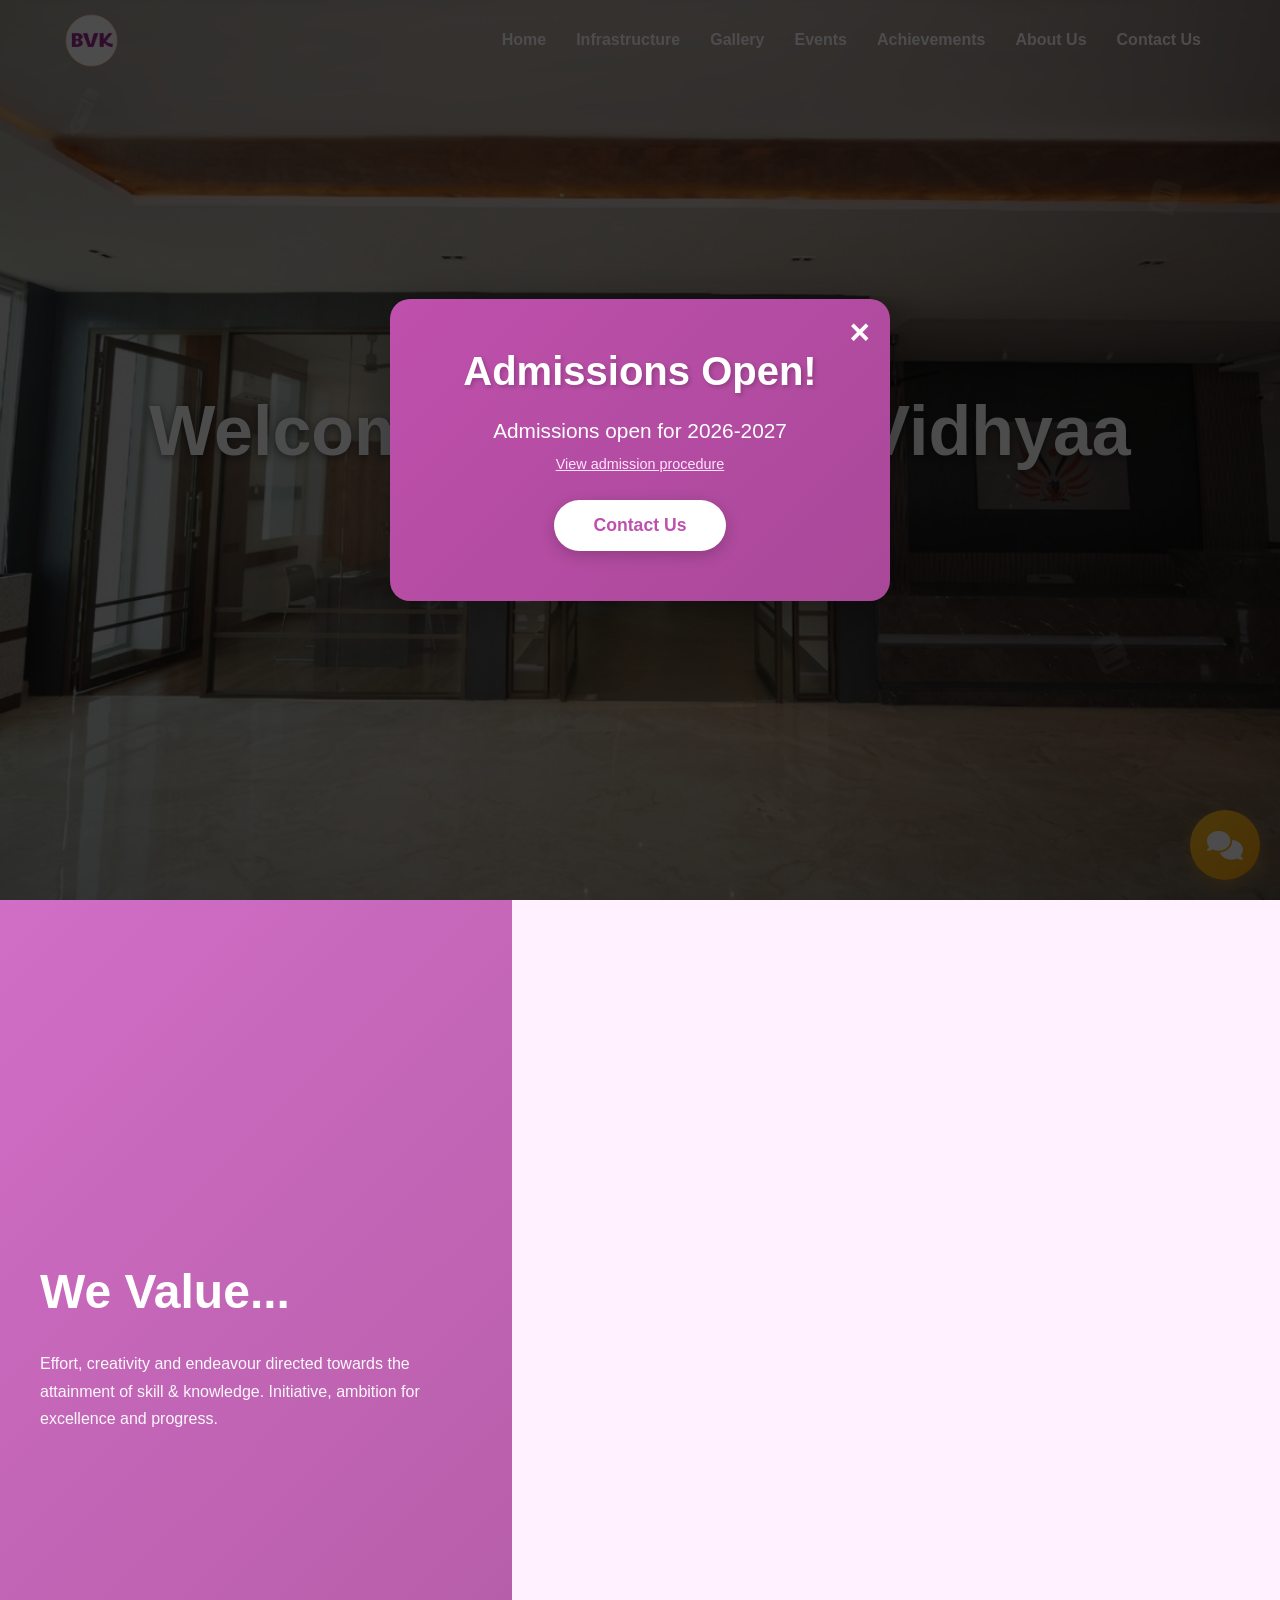
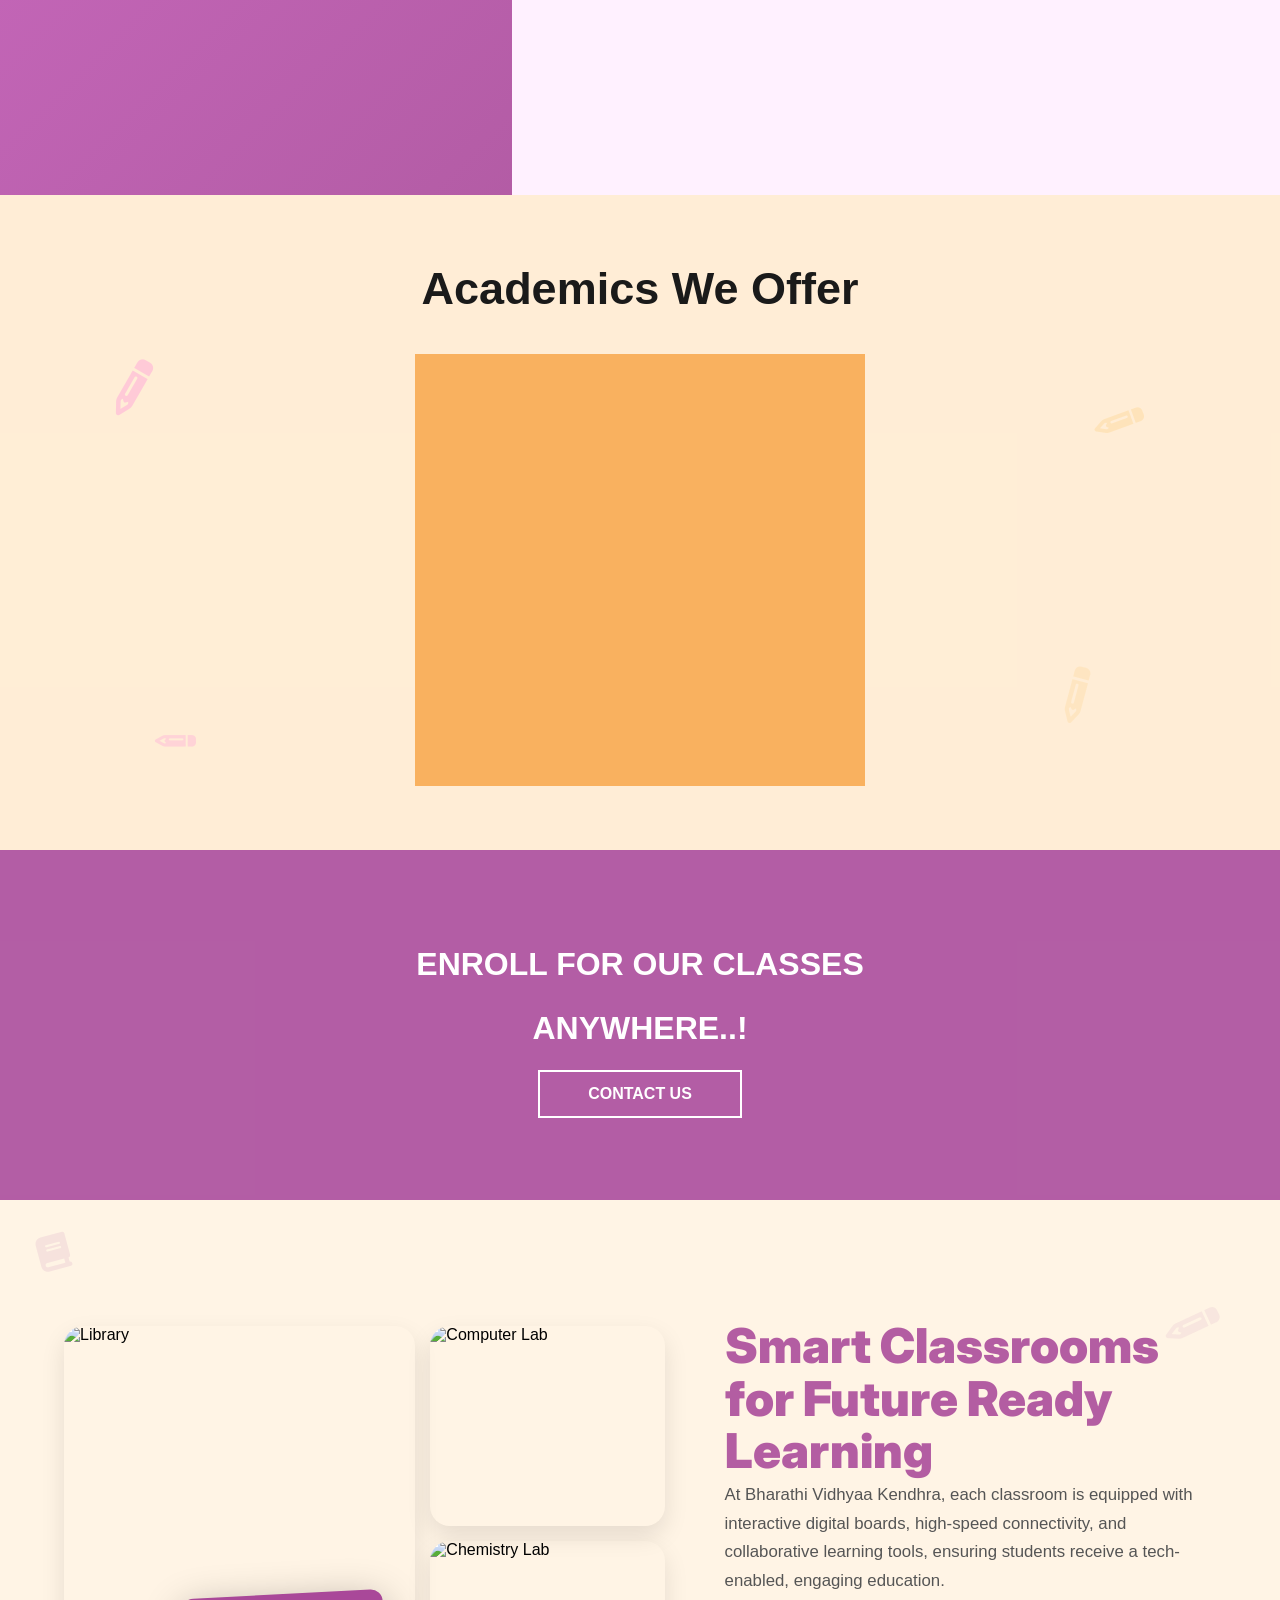
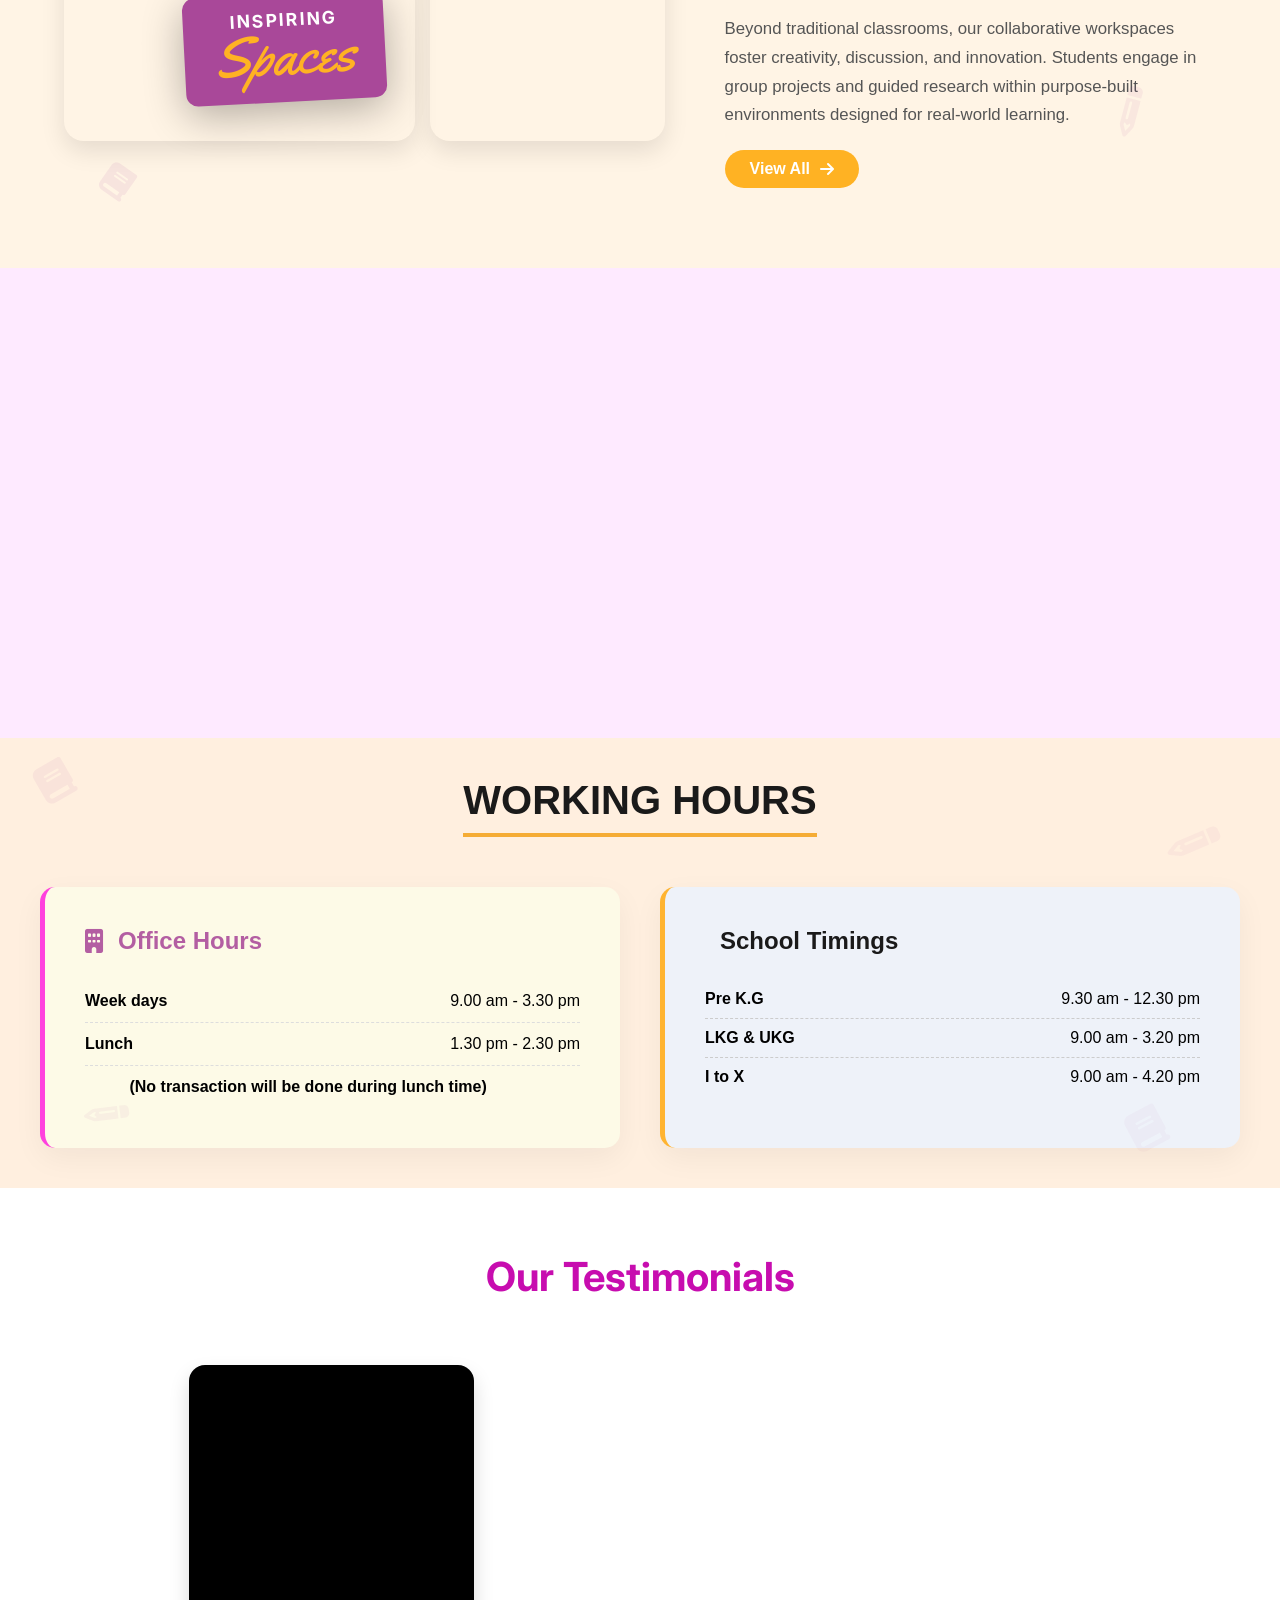
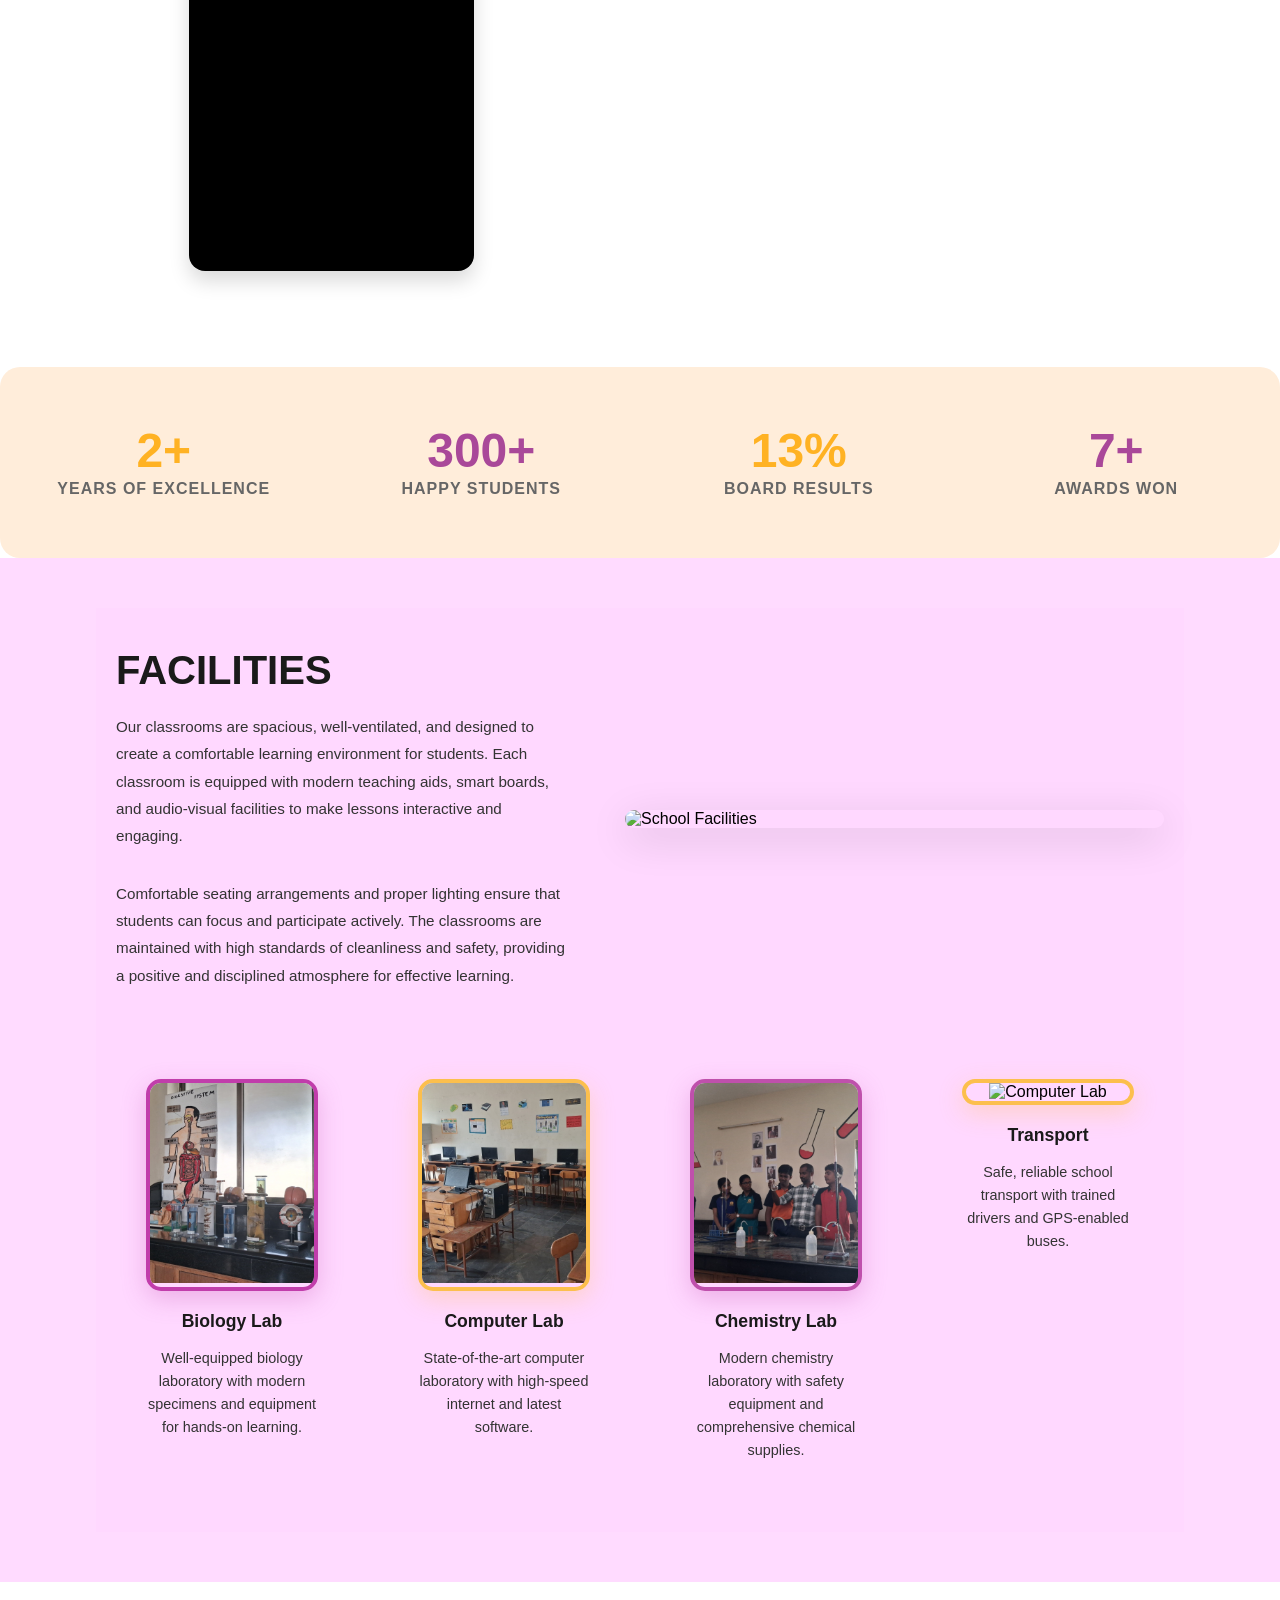
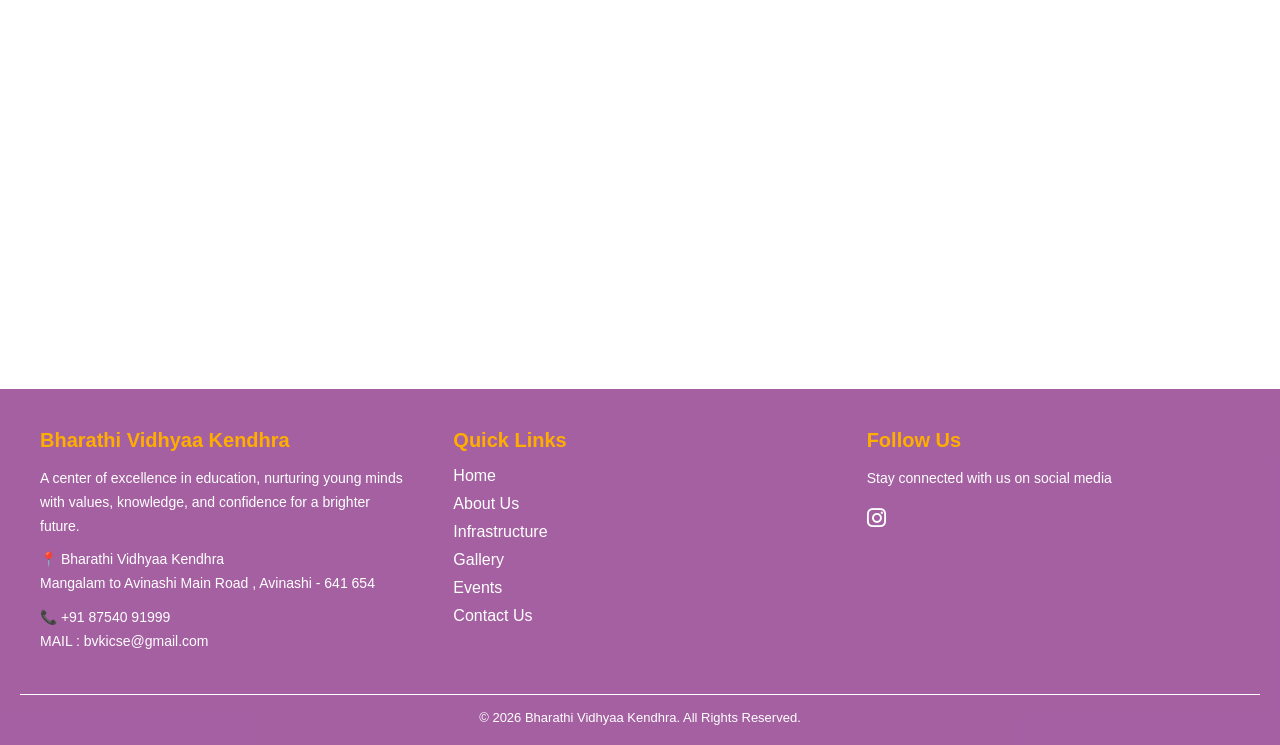
==== commit 2de0c8af: "Upload School website files" ====
--- a/school1/index.html
+++ b/school1/index.html
@@ -17,7 +17,7 @@
   <style>
     /* Custom cursor removed - using book-cursor.js instead */
     html, body {
-      background-color: #ffedfd;
+      background-color: #ffffff;
       min-height: 100vh;
       display: flex;
       flex-direction: column;
@@ -556,7 +556,7 @@
     }
 
 .reel-testimonials {
-    padding: 60px 20px;
+    padding: 30px 20px;
     background: #f9f9f9;
     text-align: center;
 }
@@ -564,7 +564,7 @@
 .reel-testimonials h2 {
     font-size: 40px;
     color:rgb(199, 13, 175);
-    margin-bottom: 30px;
+    margin-bottom: 20px;
 }
 
 .reels-wrapper {
@@ -603,7 +603,7 @@
 
     .reel-testimonials h2 {
         font-size: 20px;
-        margin-bottom: 15px;
+        margin-bottom: 10px;
         padding-left: 5px;
     }
 
@@ -1014,7 +1014,7 @@
     </header>
     <div class="mainDiv">
       <section class="mainSec reveal reveal-down">
-        <br><br><br><br>
+        <br><br><br><br><br>
         <h1>Welcome to Bharathi Vidhyaa Kendhra</h1>
        <p>Where Excellence Meets Education</p>
       </section>
@@ -1283,7 +1283,7 @@
       style="max-width: 1200px; margin: 0 auto; display: flex; gap: 40px; flex-wrap: wrap; justify-content: center; align-items: flex-start;">
 
       <!-- Left side: Section Title -->
-      <div style="flex: 1 1 280px; min-width: 250px;">
+      <div style="flex: 1 1 280px; min-width: 250px;"><br>
         <h2 class="theme-hero-text-school2"
           style="font-size: 3rem; font-weight: 900; line-height: 1.1; margin-bottom: 20px;">
           Upcoming <br>Events
@@ -1428,7 +1428,7 @@
           </div>
         </div>
   </section> 
-<section id="campus-showcase" class="campus-section fadeInUp" style="background-color: #ffffff; padding: 30px 40px;">
+<section id="campus-showcase" class="campus-section fadeInUp" style="background-color: #ffffff; padding: -100px 40px;">
         <div class="section-header">
             <h2>Our Testimonials</h2>
         </div>
@@ -1466,9 +1466,9 @@
                 </div>
             </div>
 
-            <div class="stories-progress-container">
+           <!---- <div class="stories-progress-container">
                 <div id="stories-track" class="stories-track"></div>
-            </div>
+            </div>-->
         </div>
     </section>
 
@@ -1495,9 +1495,9 @@
     </div>
   </section>
 
-  <div class="divFour reveal" style="background-color: #ffddff;">
+  <div class="divFour reveal" style="background-color: #ffdbff;">
     <!-- Facilities Section with Image and Content -->
-    <section style="background: #f8e8fa; padding: 40px 20px;">
+    <section style="background: #ffd8ff; padding: 40px 20px;">
       <div
         style="max-width: 1200px; margin: auto; display: grid; grid-template-columns: 1fr 1.2fr; gap: 60px; align-items: center; margin-bottom: 60px;">
 
@@ -1526,10 +1526,10 @@
 
         <!-- Image 1: Biology Lab -->
         <div style="text-align: center; padding: 30px;">
-          <div style="border: 4px solid #bf50ac; border-radius: 15px; overflow: hidden; box-shadow: 0 8px 25px rgba(191, 80, 172, 0.3); margin-bottom: 20px;">
+          <div style="border: 4px solid #c13dab; border-radius: 15px; overflow: hidden; box-shadow: 0 8px 25px rgba(191, 80, 172, 0.3); margin-bottom: 20px;">
             <img src="img/bio_lab.jpeg" alt="Biology Lab" onclick="location.href='infrastructure.html'" style="width: 100%; height: 200px; object-fit: cover; cursor: pointer;">
           </div>
-          <h3 style="color: #bf50ac; font-size: 1.1rem; margin: 0 0 15px 0; font-weight: 700;">Biology Lab</h3>
+          <h3 style="color: #b445a1; font-size: 1.1rem; margin: 0 0 15px 0; font-weight: 700;">Biology Lab</h3>
           <p style="color: #666; font-size: 0.9rem; line-height: 1.6; margin: 0;">
             Well-equipped biology laboratory with modern specimens and equipment for hands-on learning.
           </p>
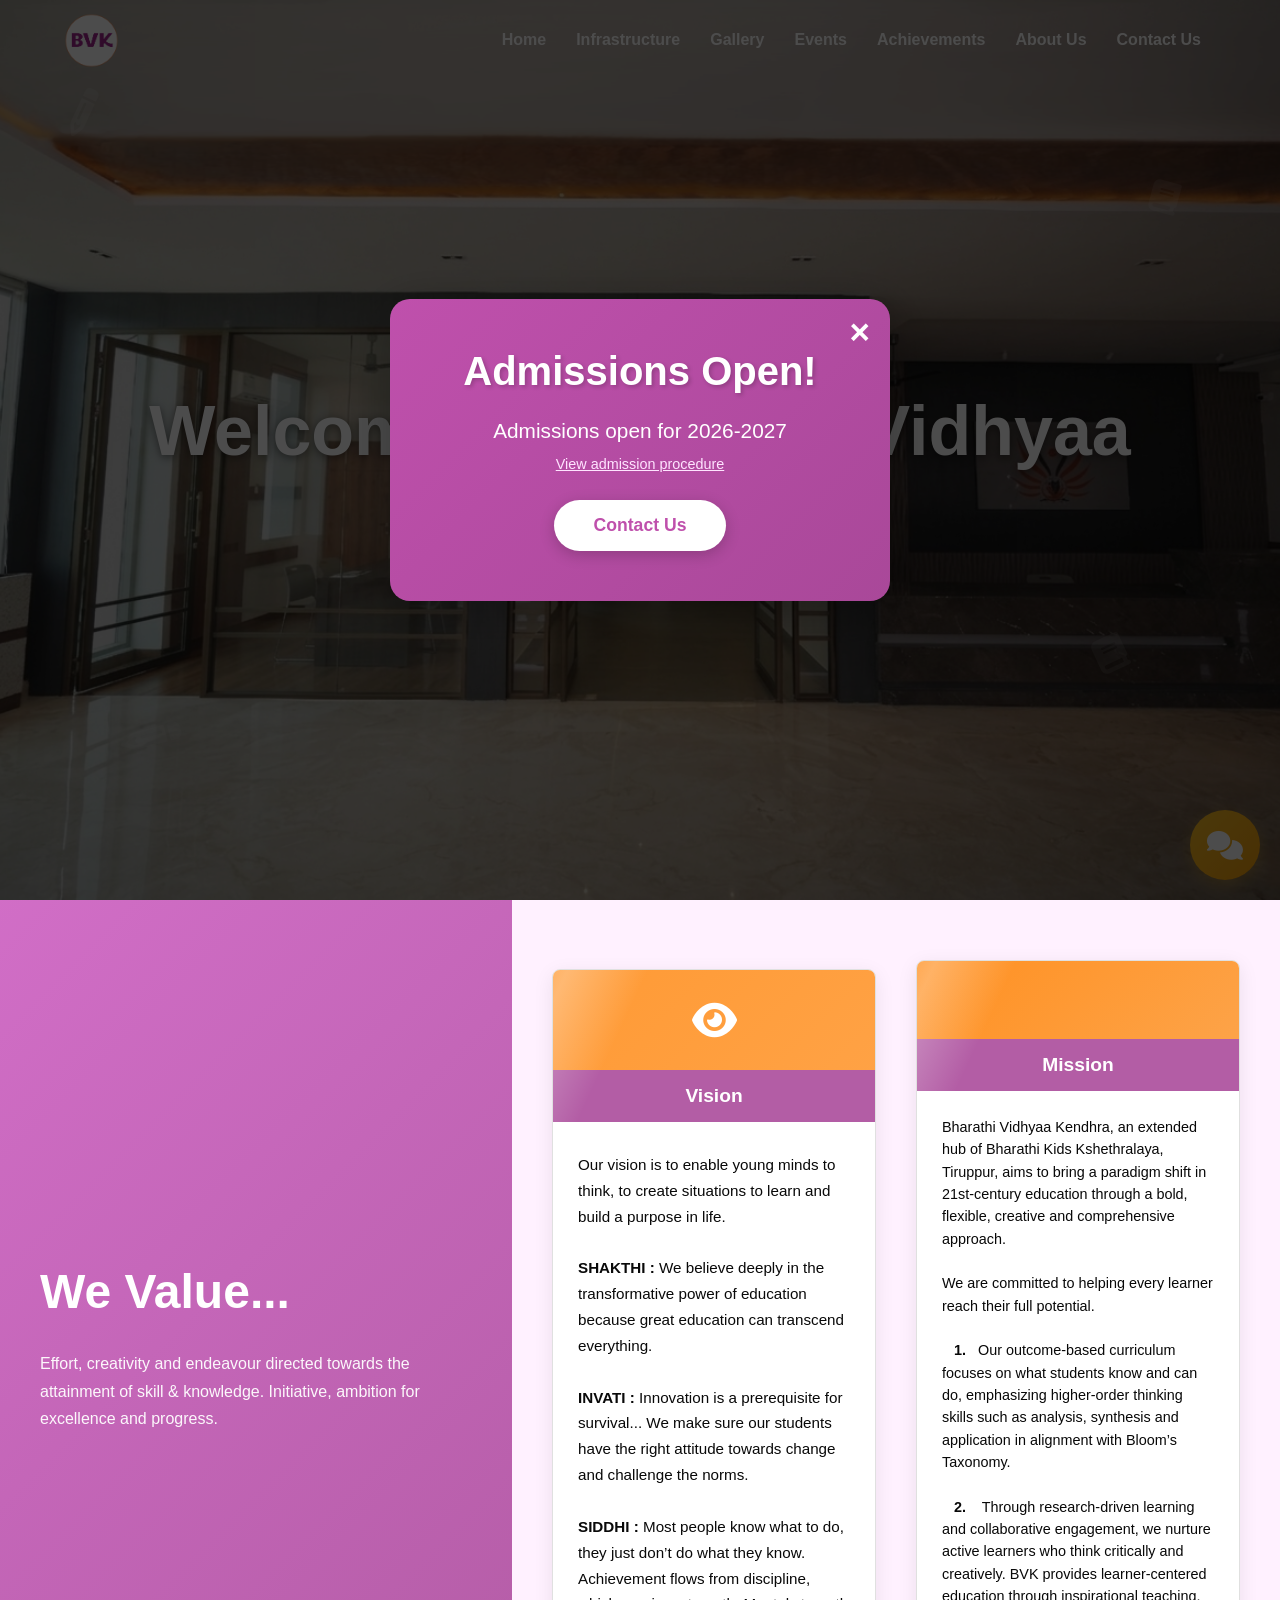
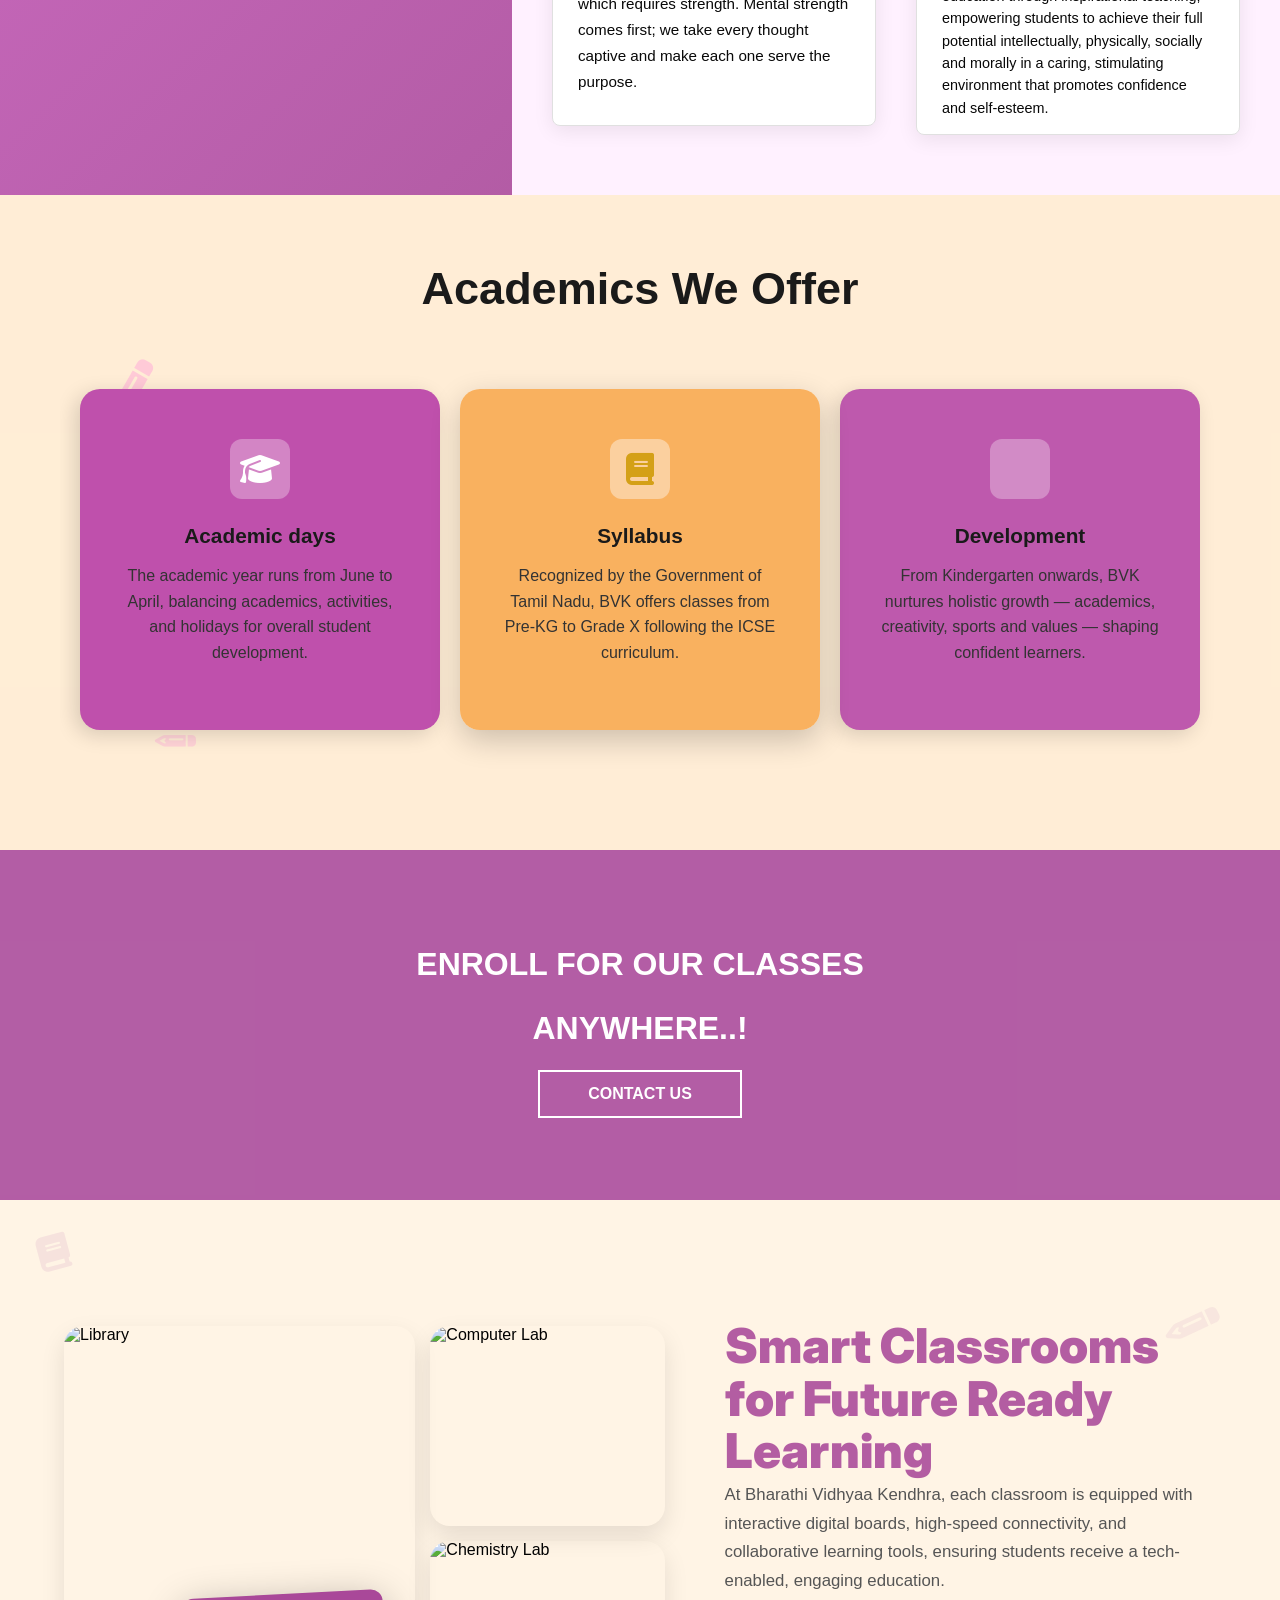
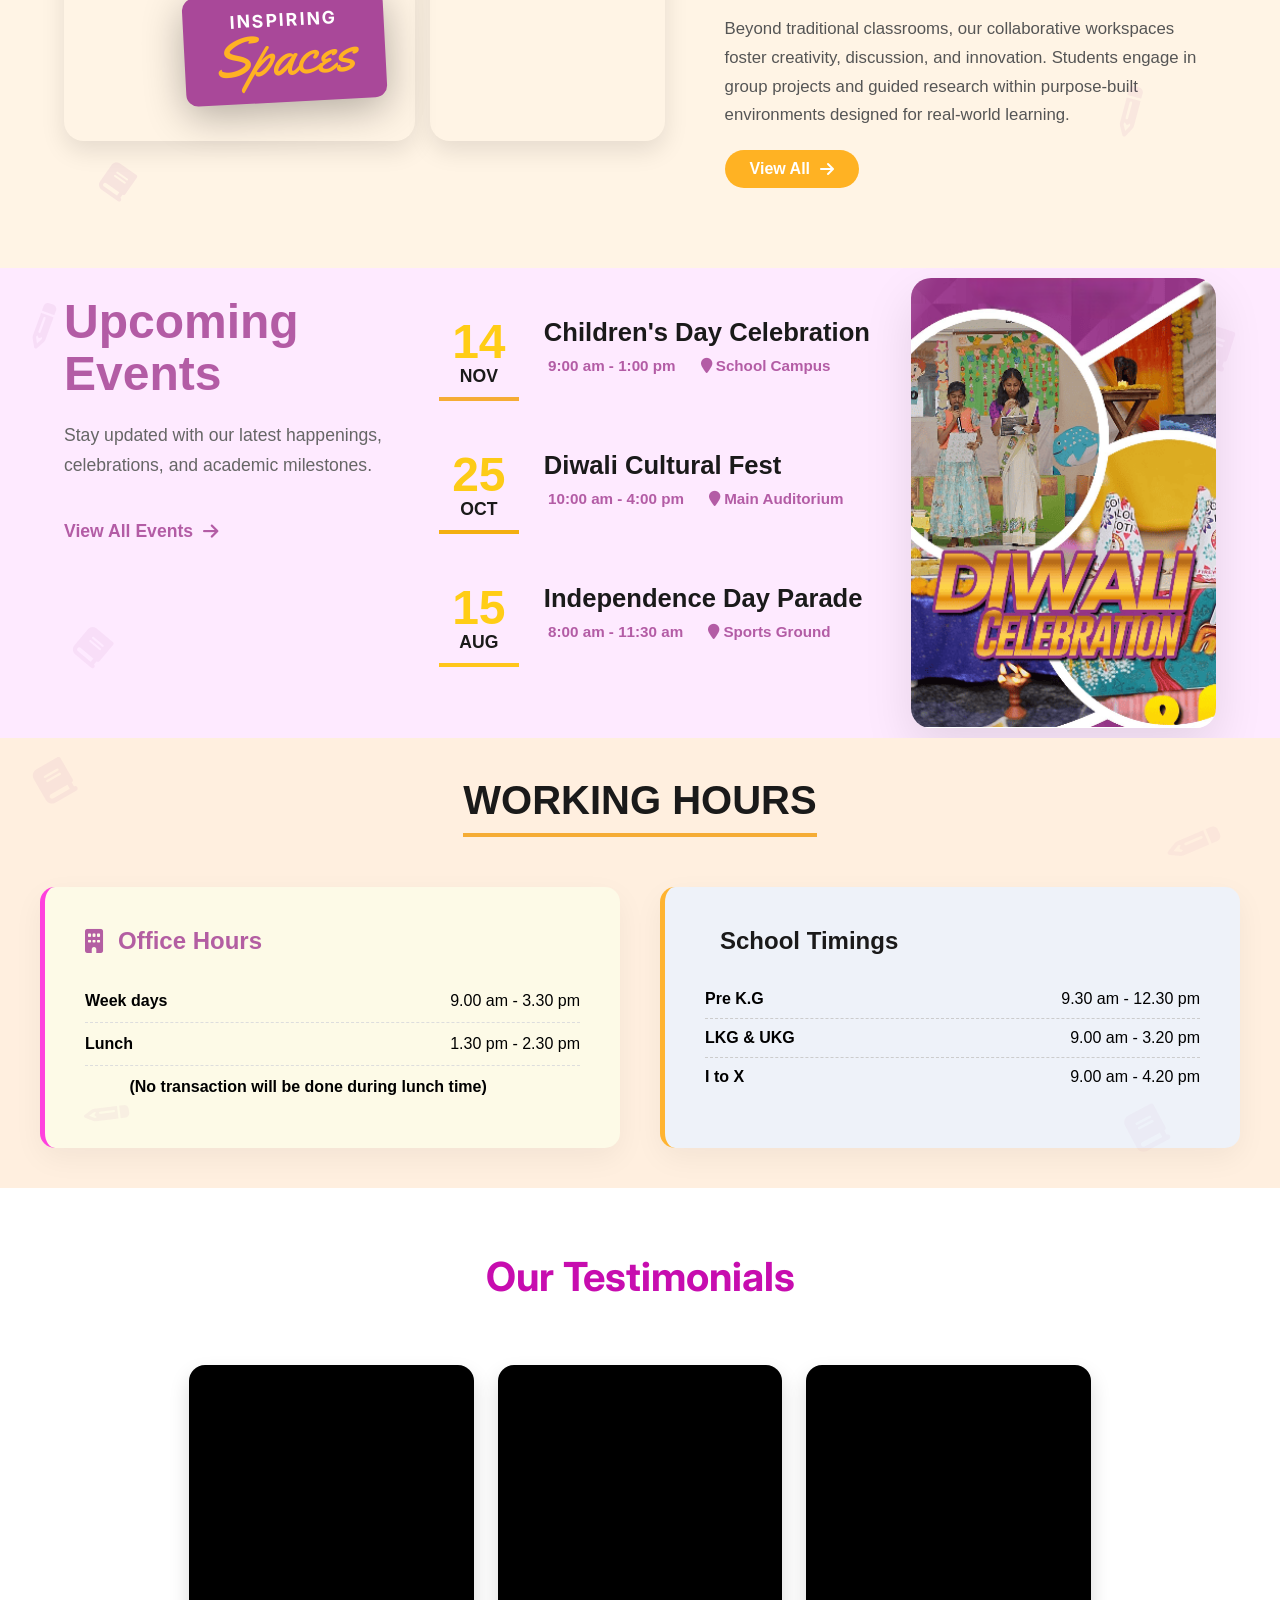
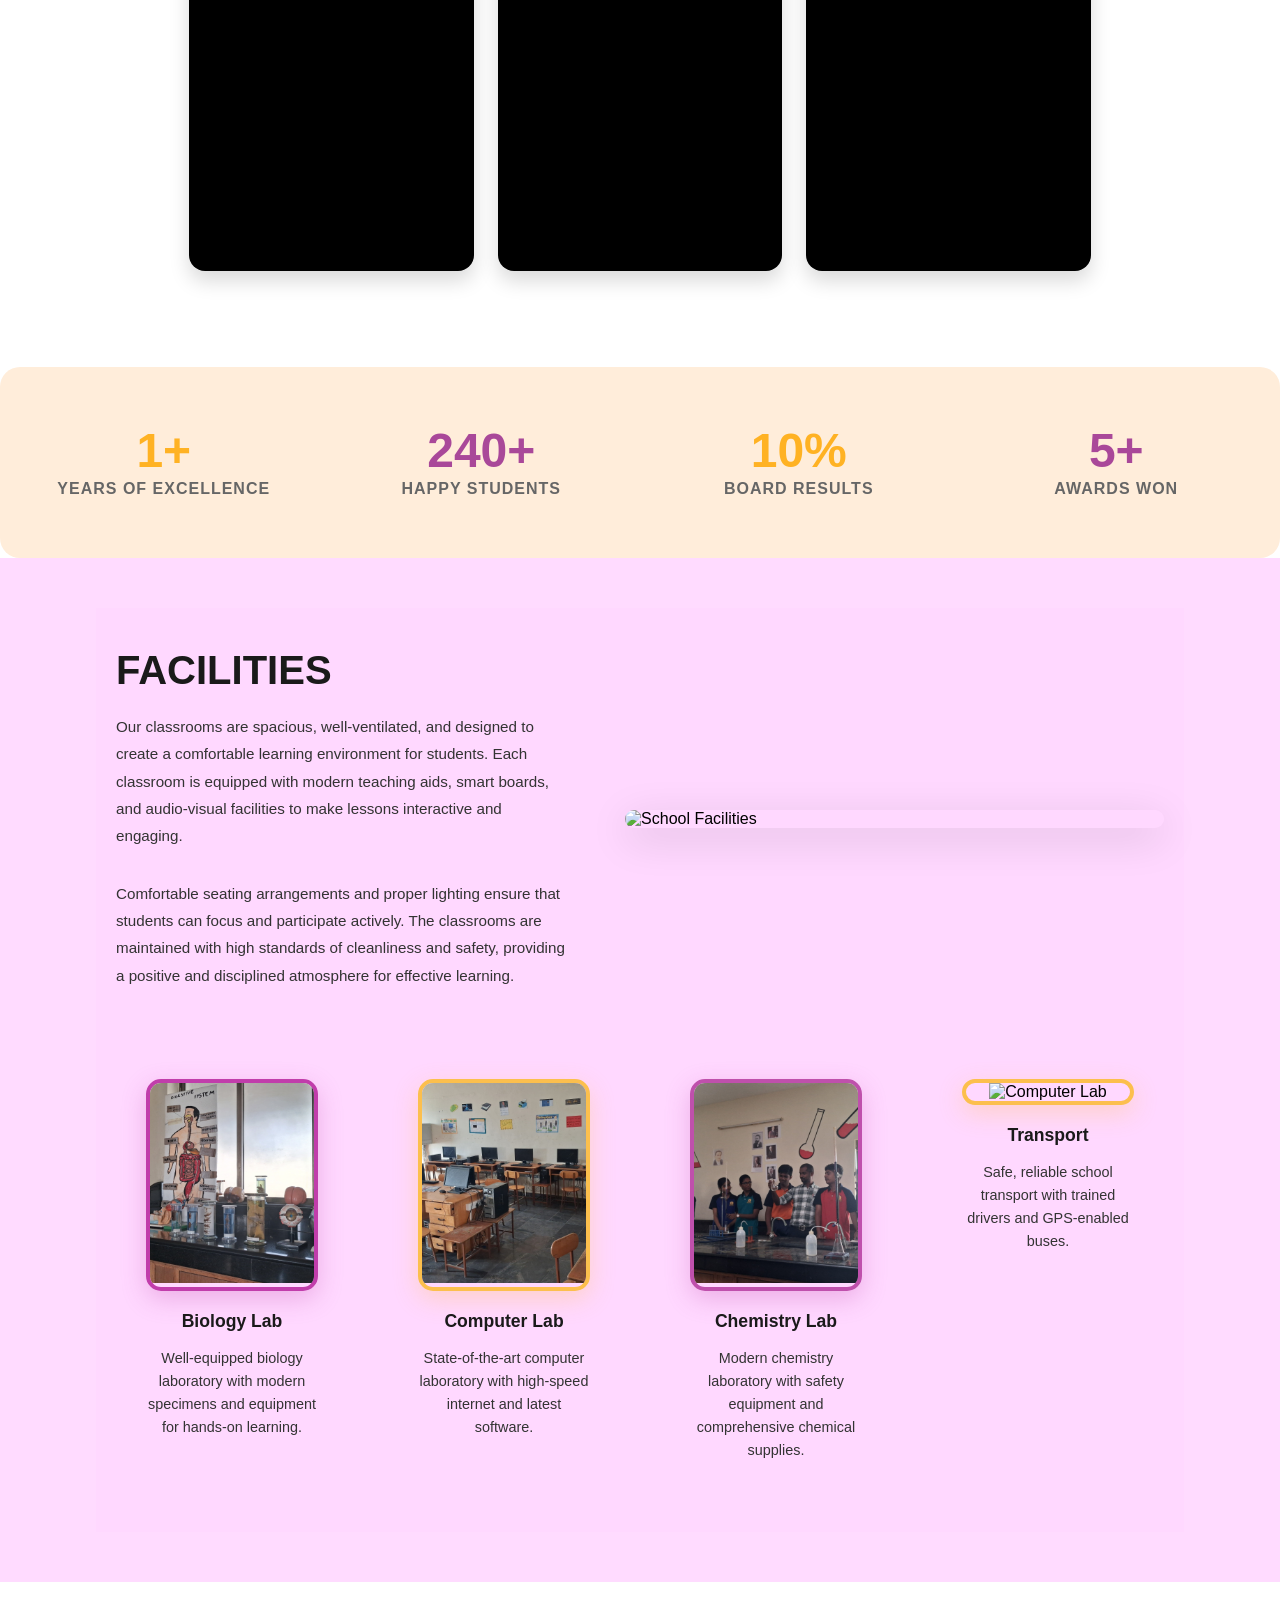
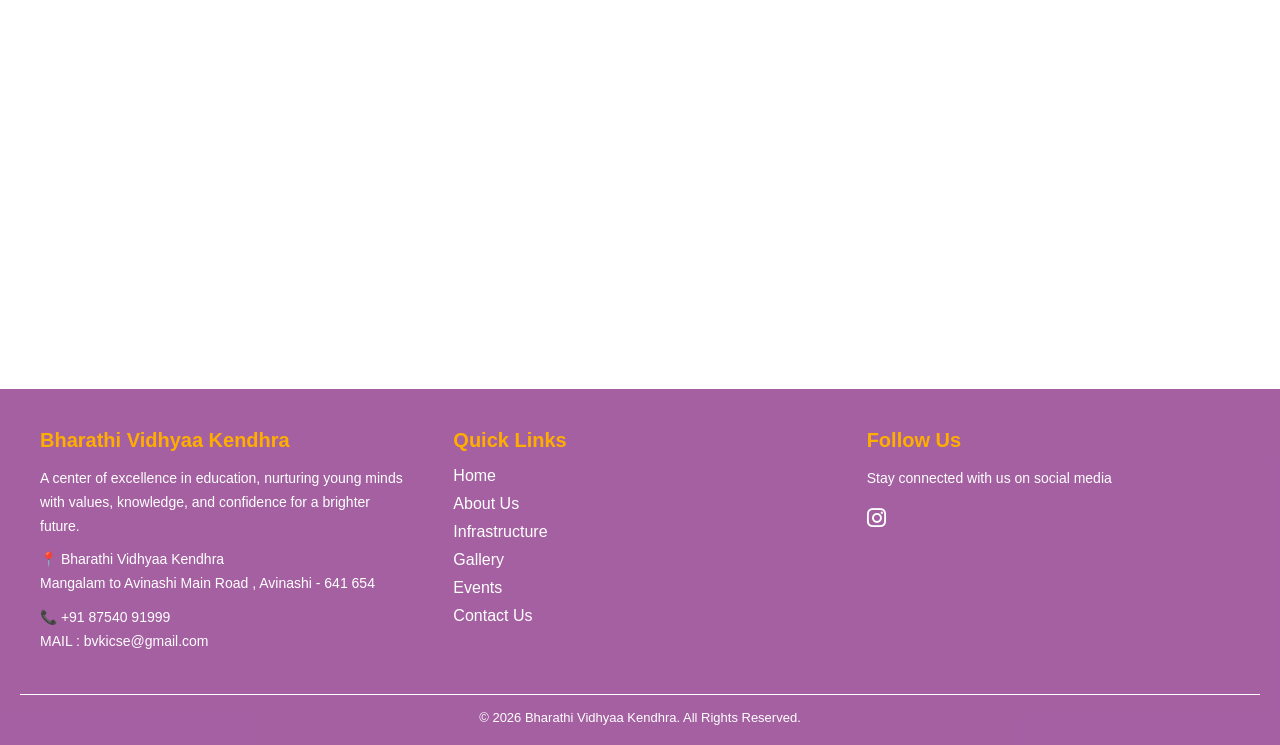
==== commit ccb07102: "Resolved merge conflict" ====
--- a/school1/index.html
+++ b/school1/index.html
@@ -1014,7 +1014,9 @@
     </header>
     <div class="mainDiv">
       <section class="mainSec reveal reveal-down">
+
         <br><br><br><br><br>
+
         <h1>Welcome to Bharathi Vidhyaa Kendhra</h1>
        <p>Where Excellence Meets Education</p>
       </section>
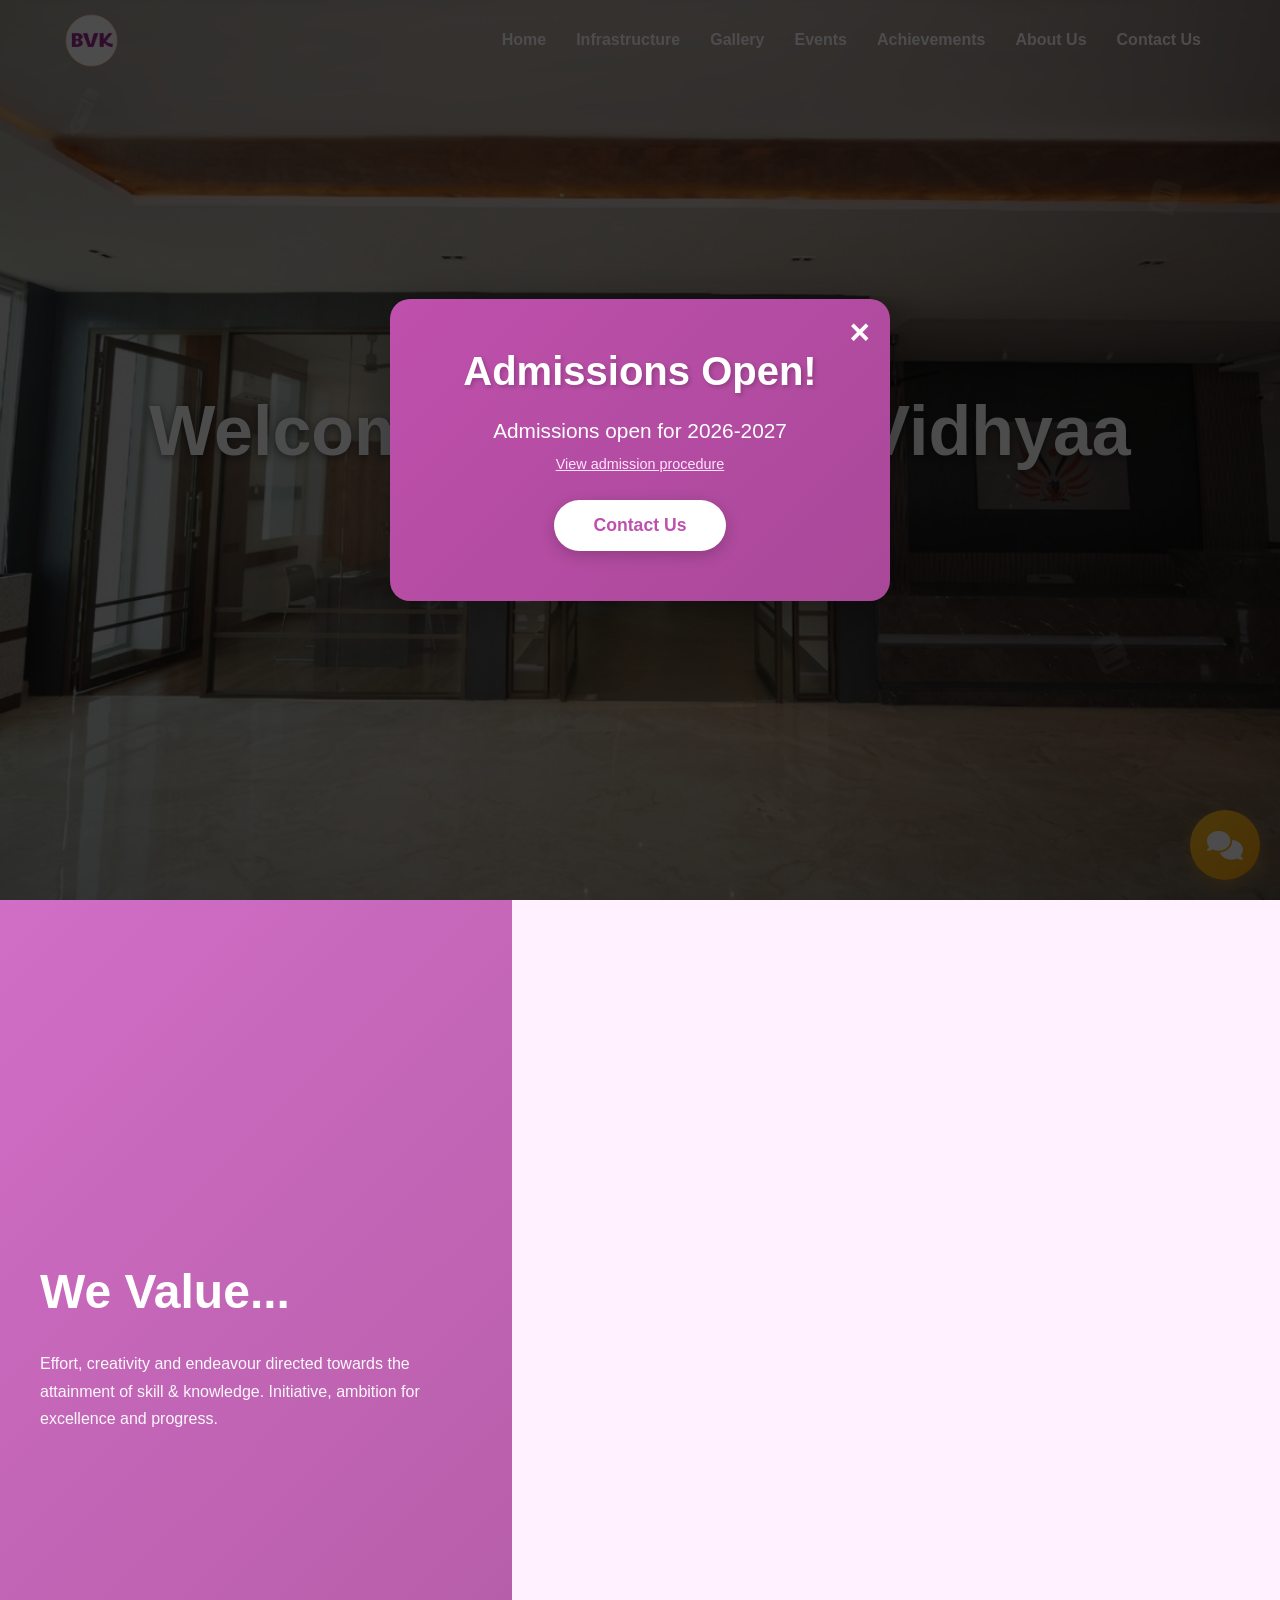
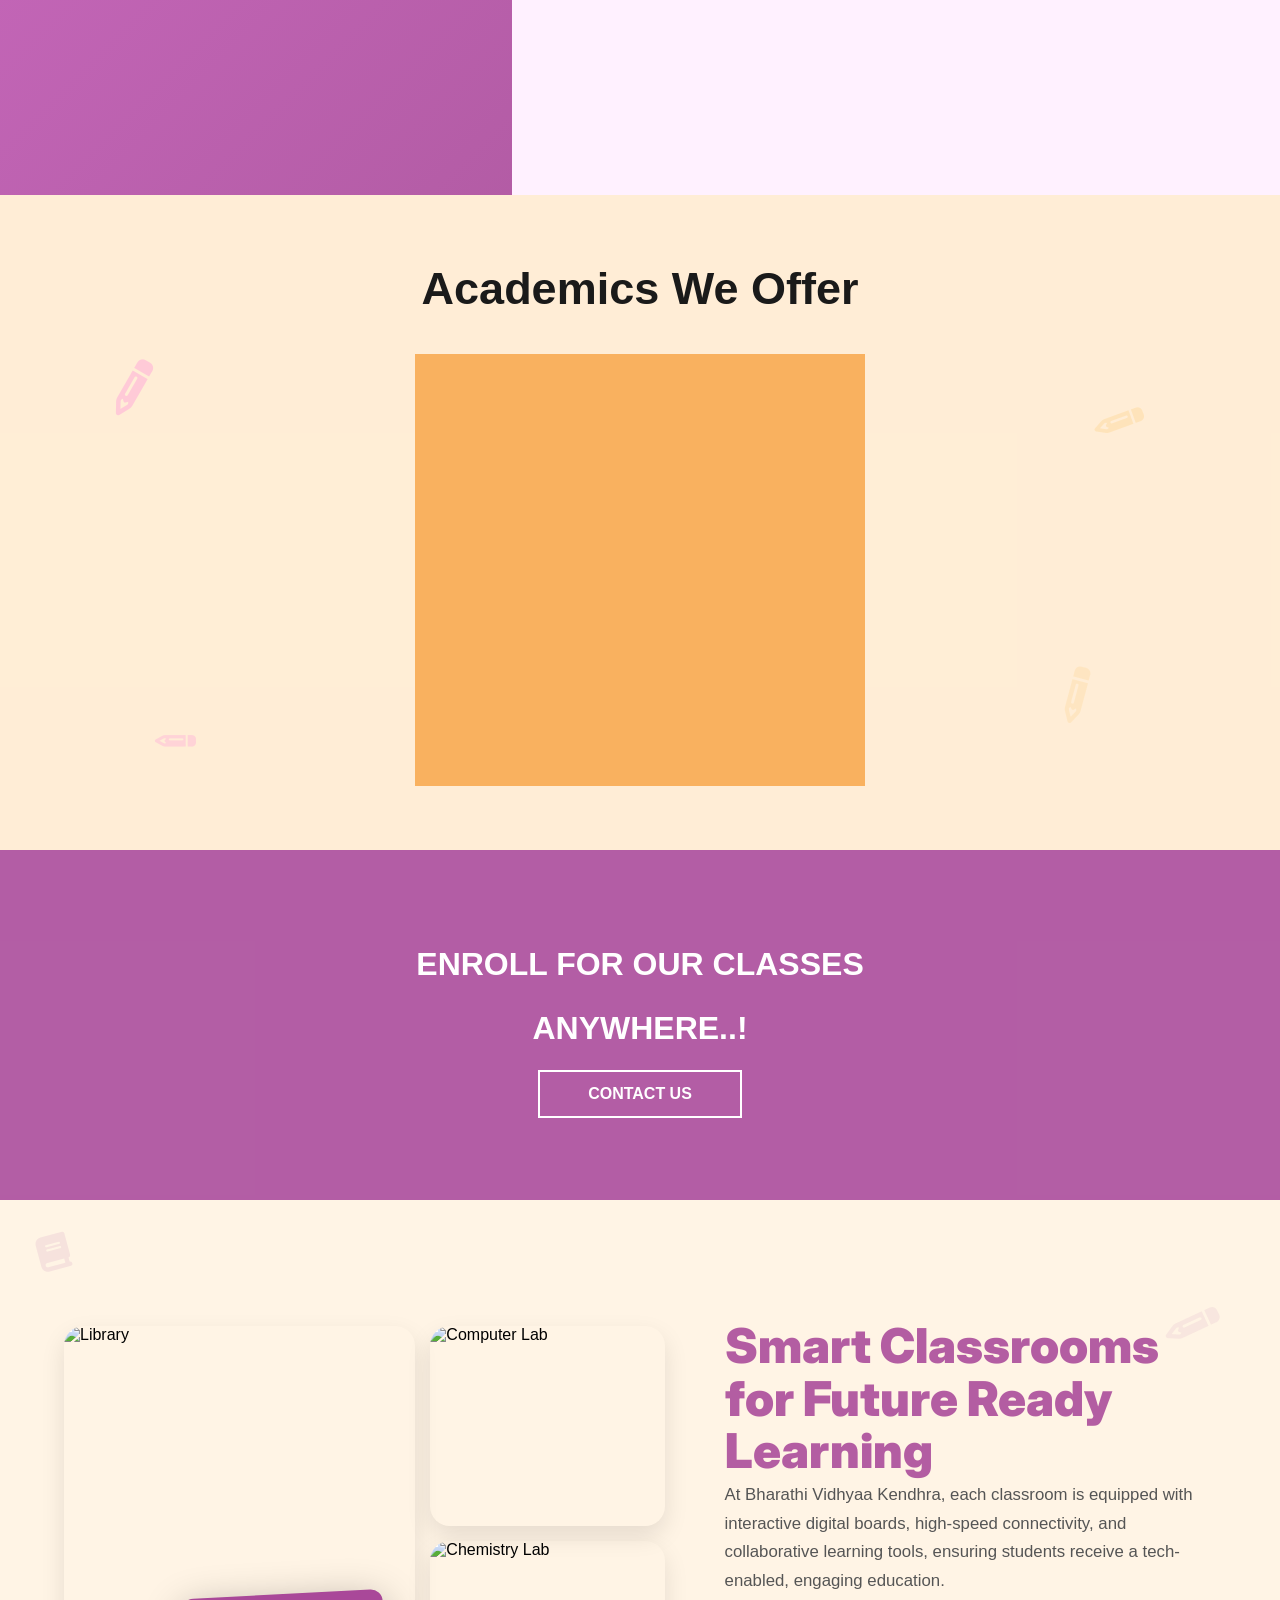
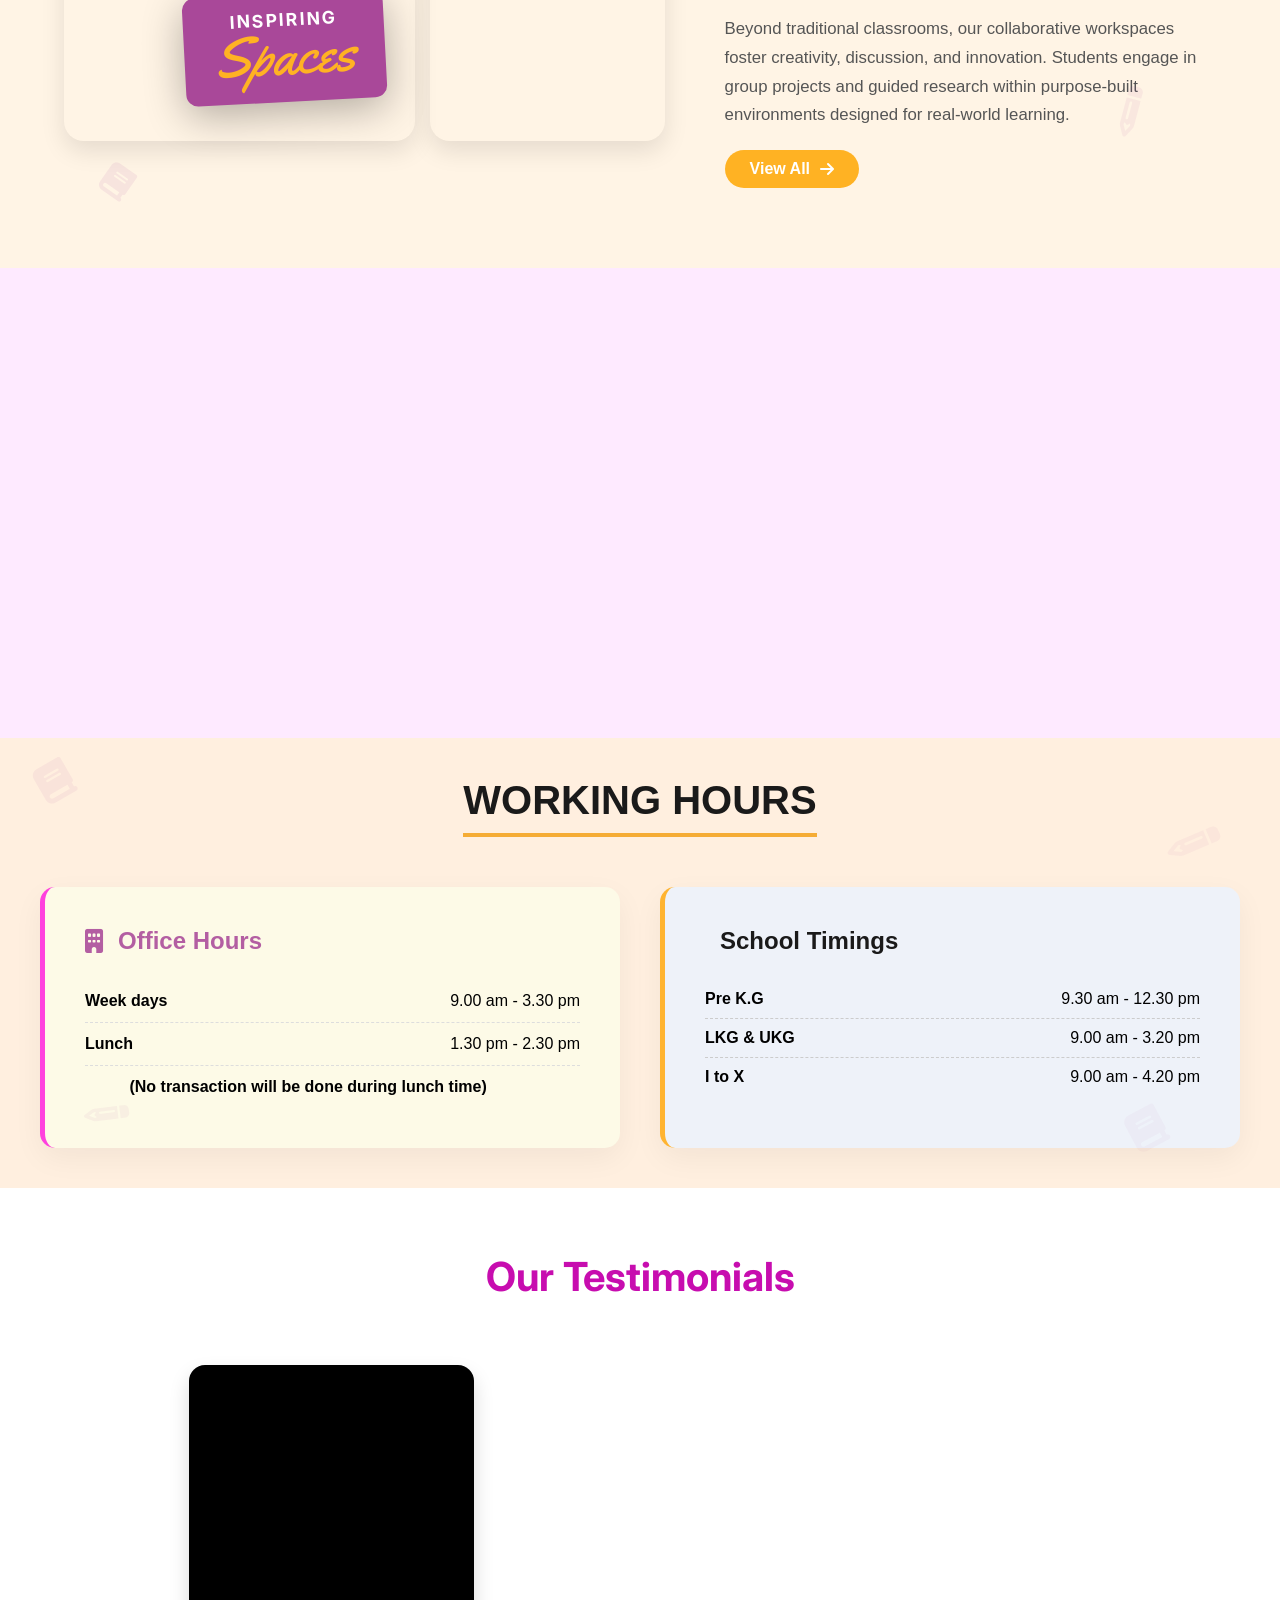
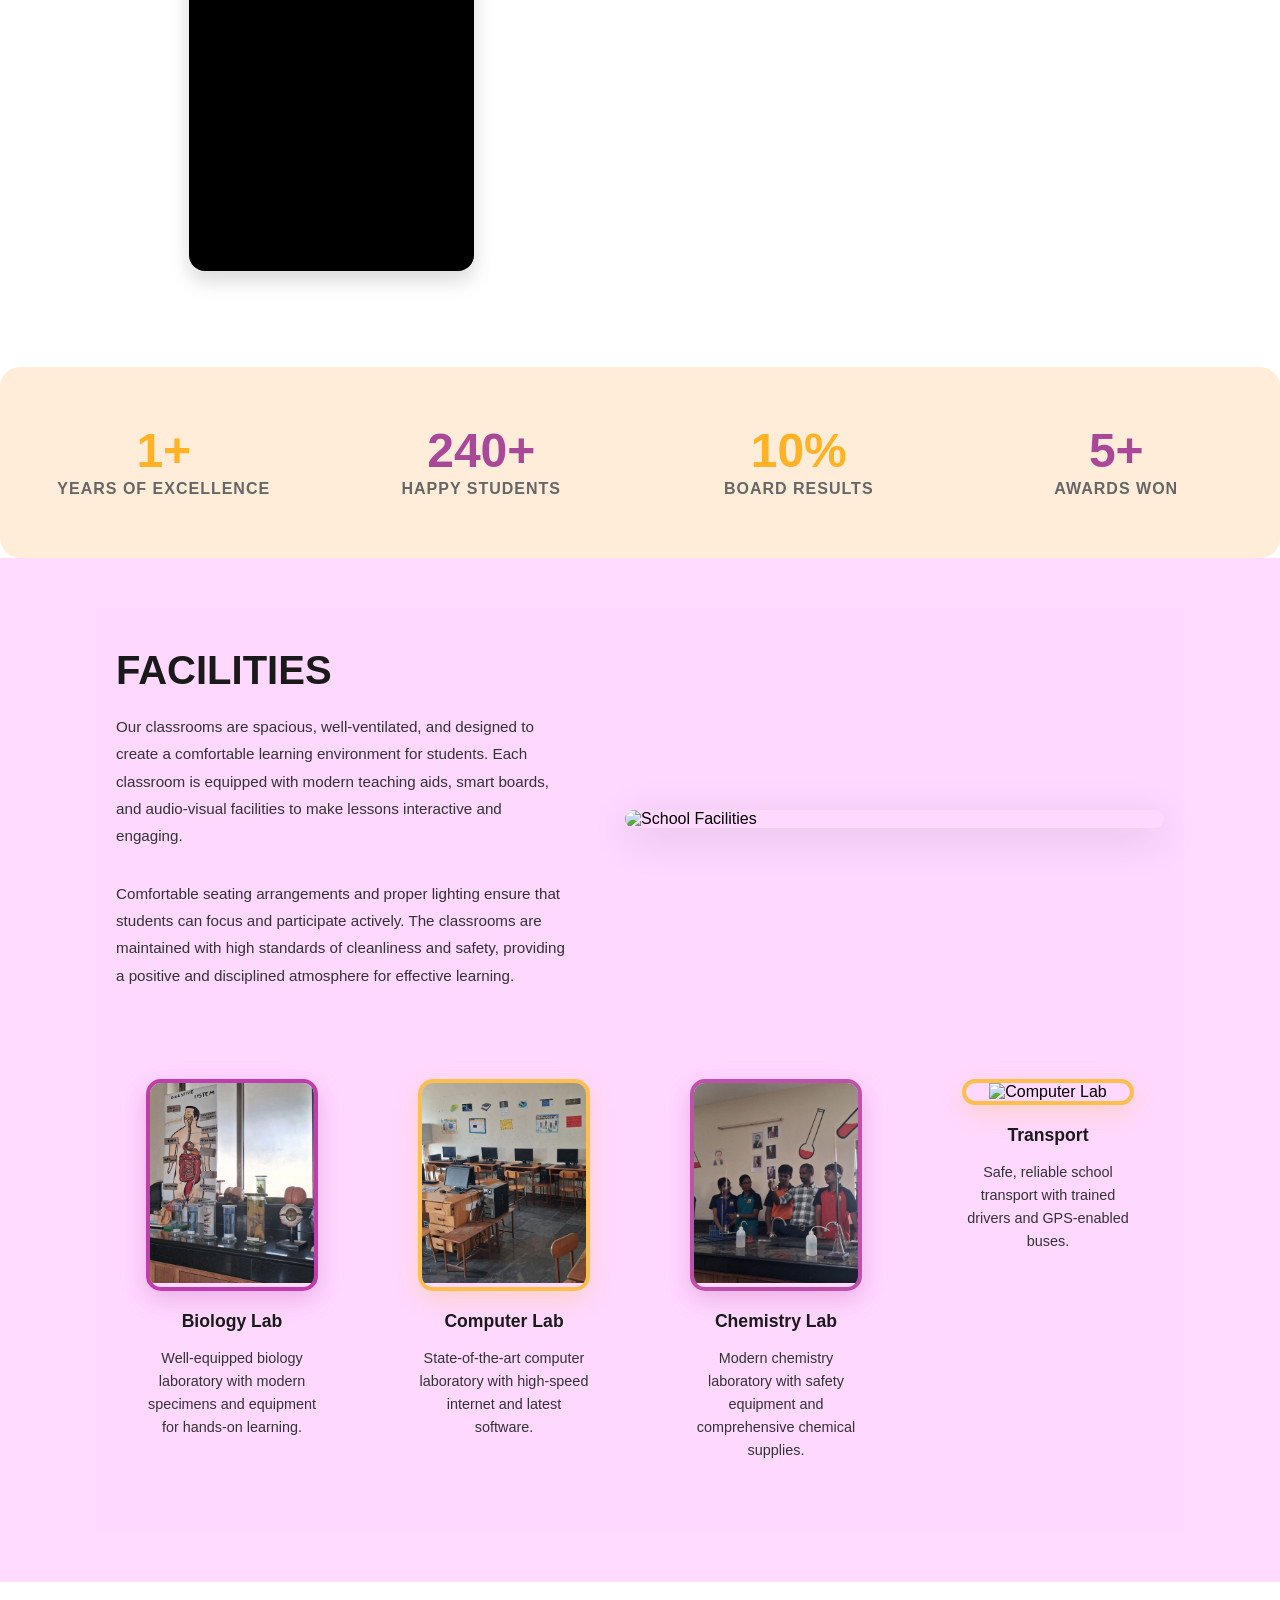
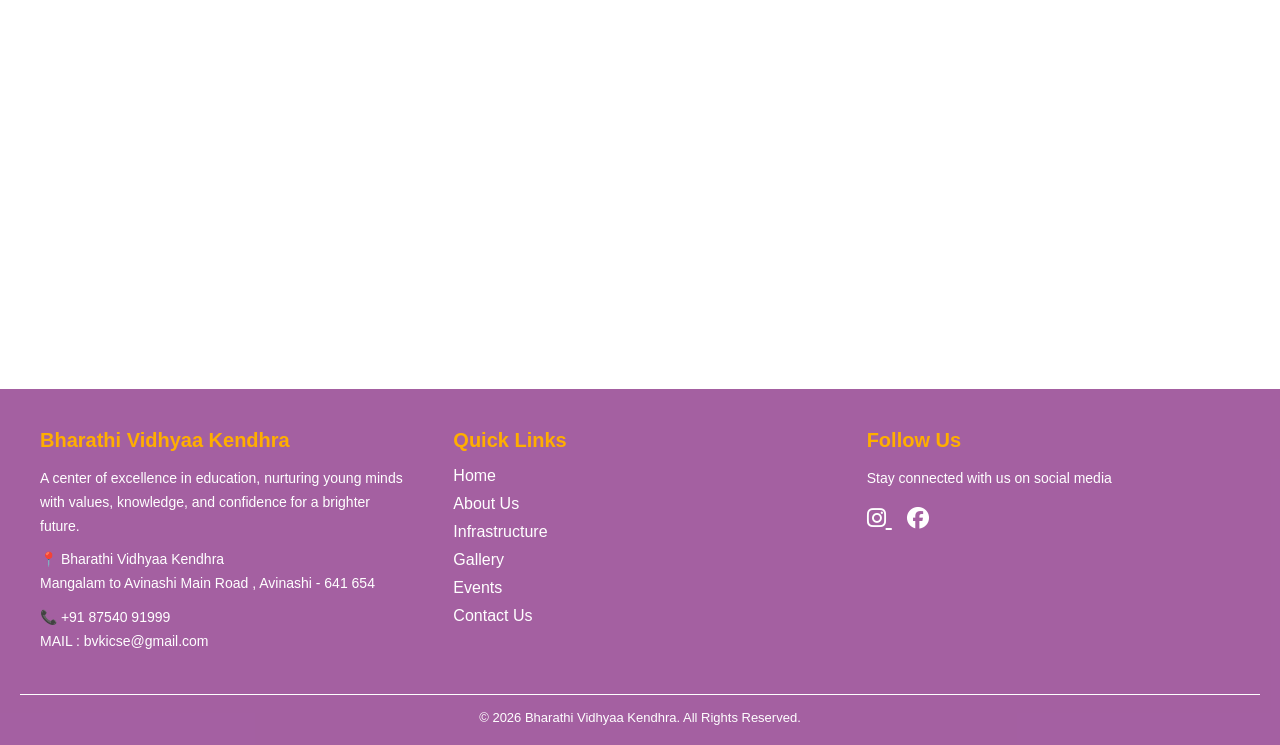
==== commit f88887e9: "Update index.html" ====
--- a/school1/index.html
+++ b/school1/index.html
@@ -1657,6 +1657,10 @@
           <a href="https://www.instagram.com/bvkicse?utm_source=ig_web_button_share_sheet&igsh=ZDNlZDc0MzIxNw==" aria-label="Instagram">
             <i class="fa-brands fa-instagram"></i>
           </a>
+
+          <a href="https://www.facebook.com/share/1CUScbWLyR/" aria-label="Facebook">
+            <i class="fa-brands fa-facebook"></i>
+          </a>
         </div>
       </div>
 
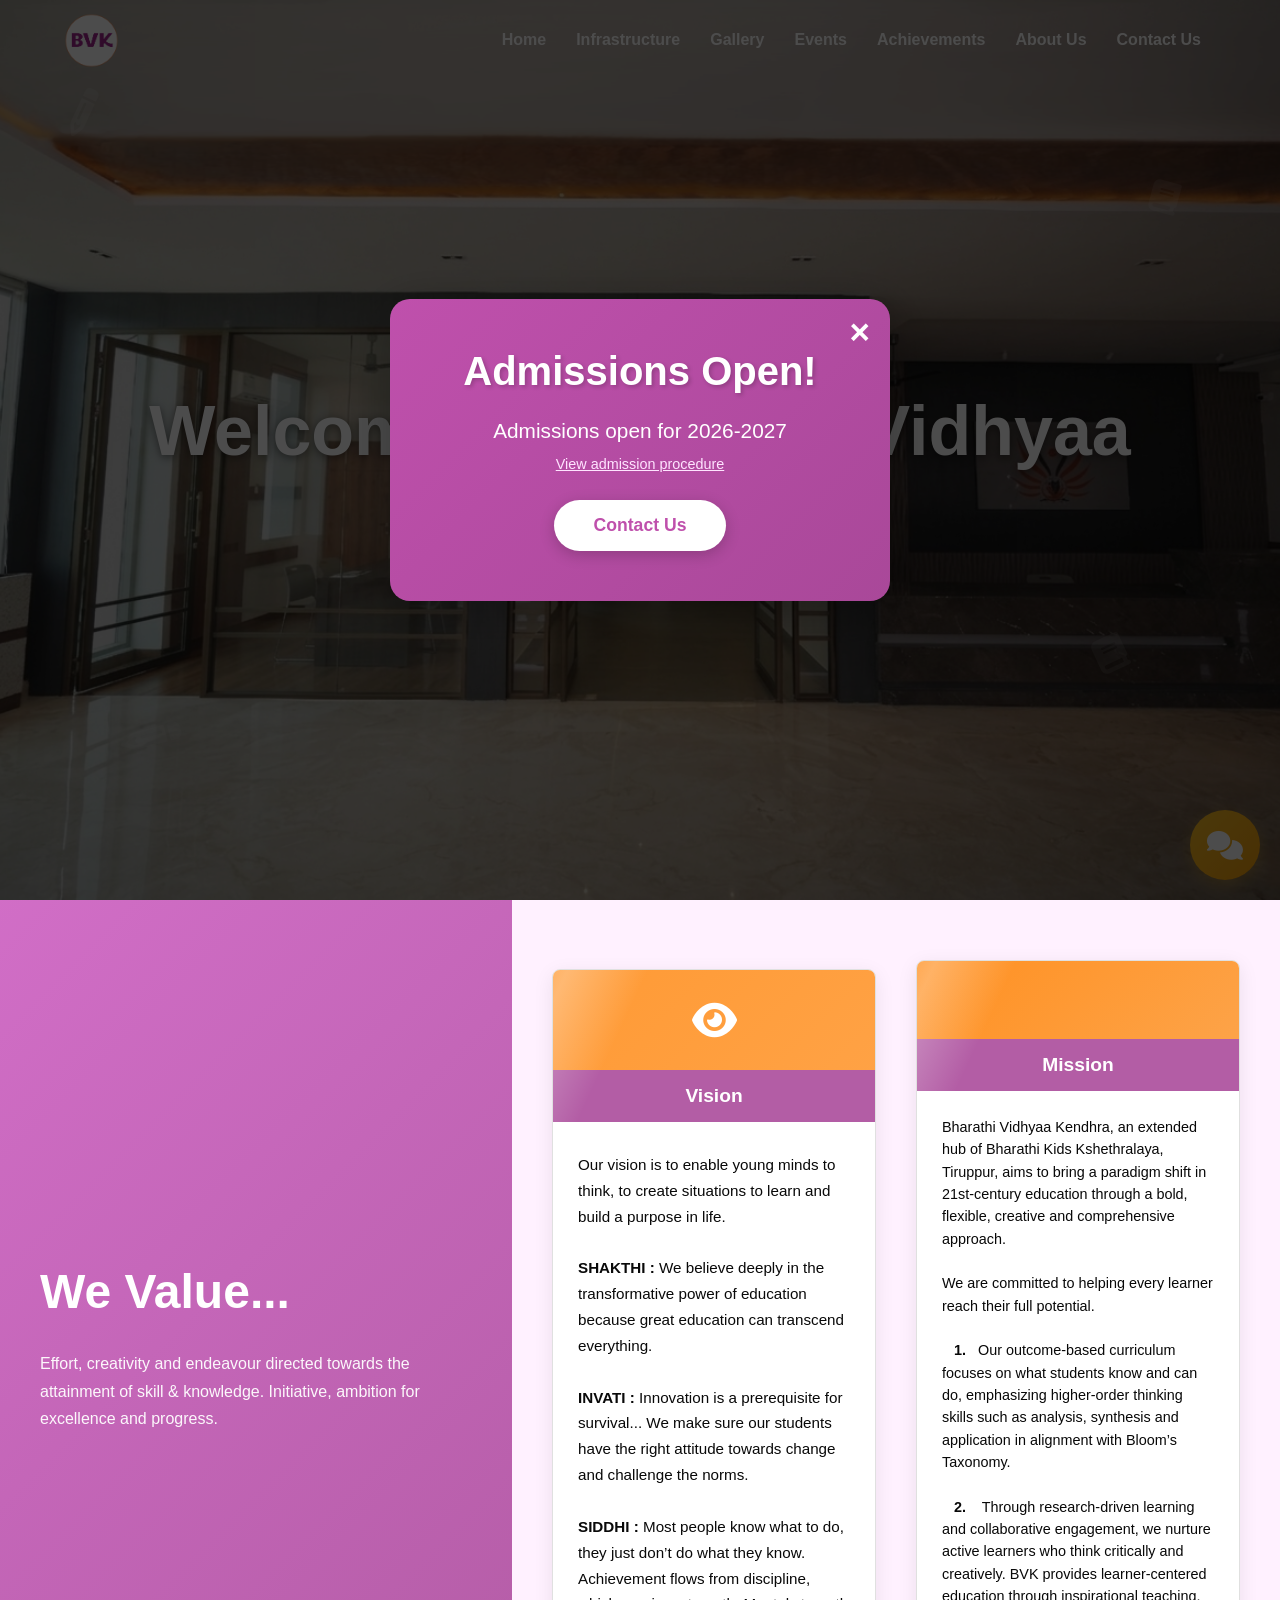
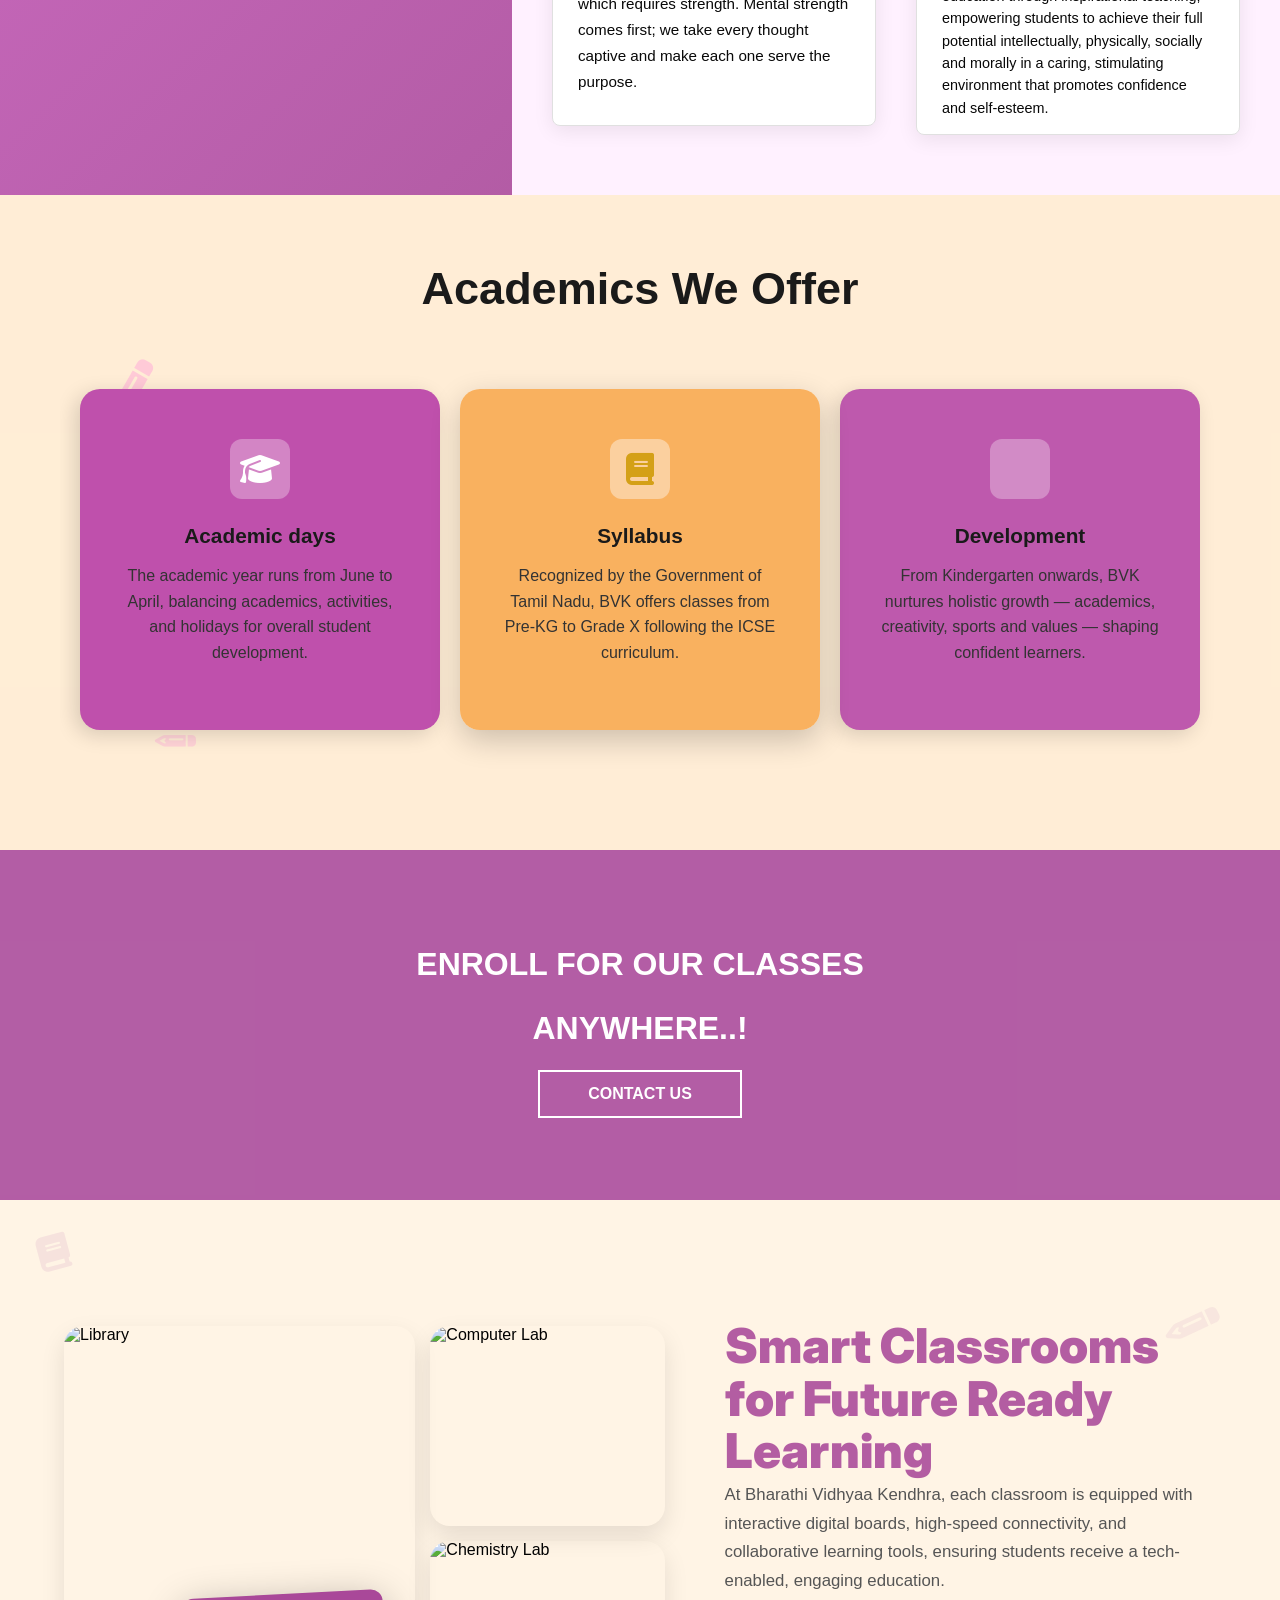
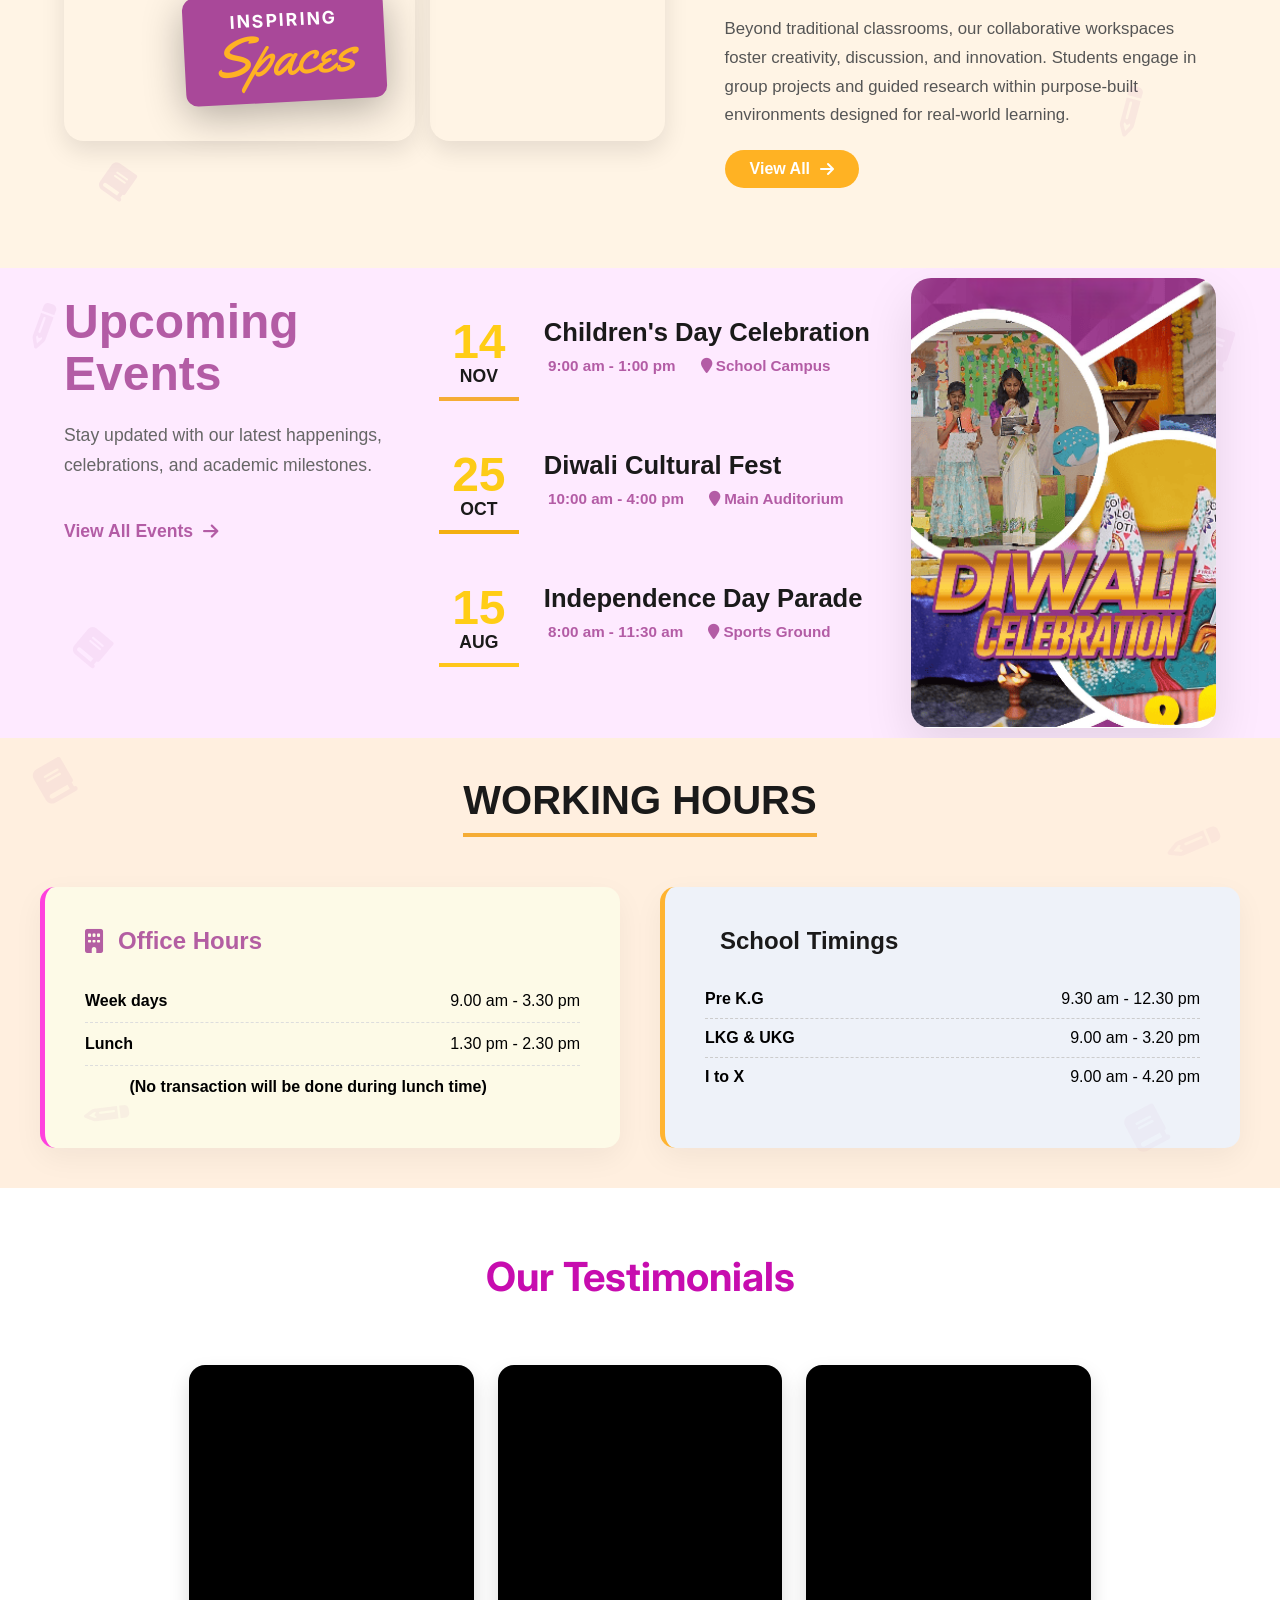
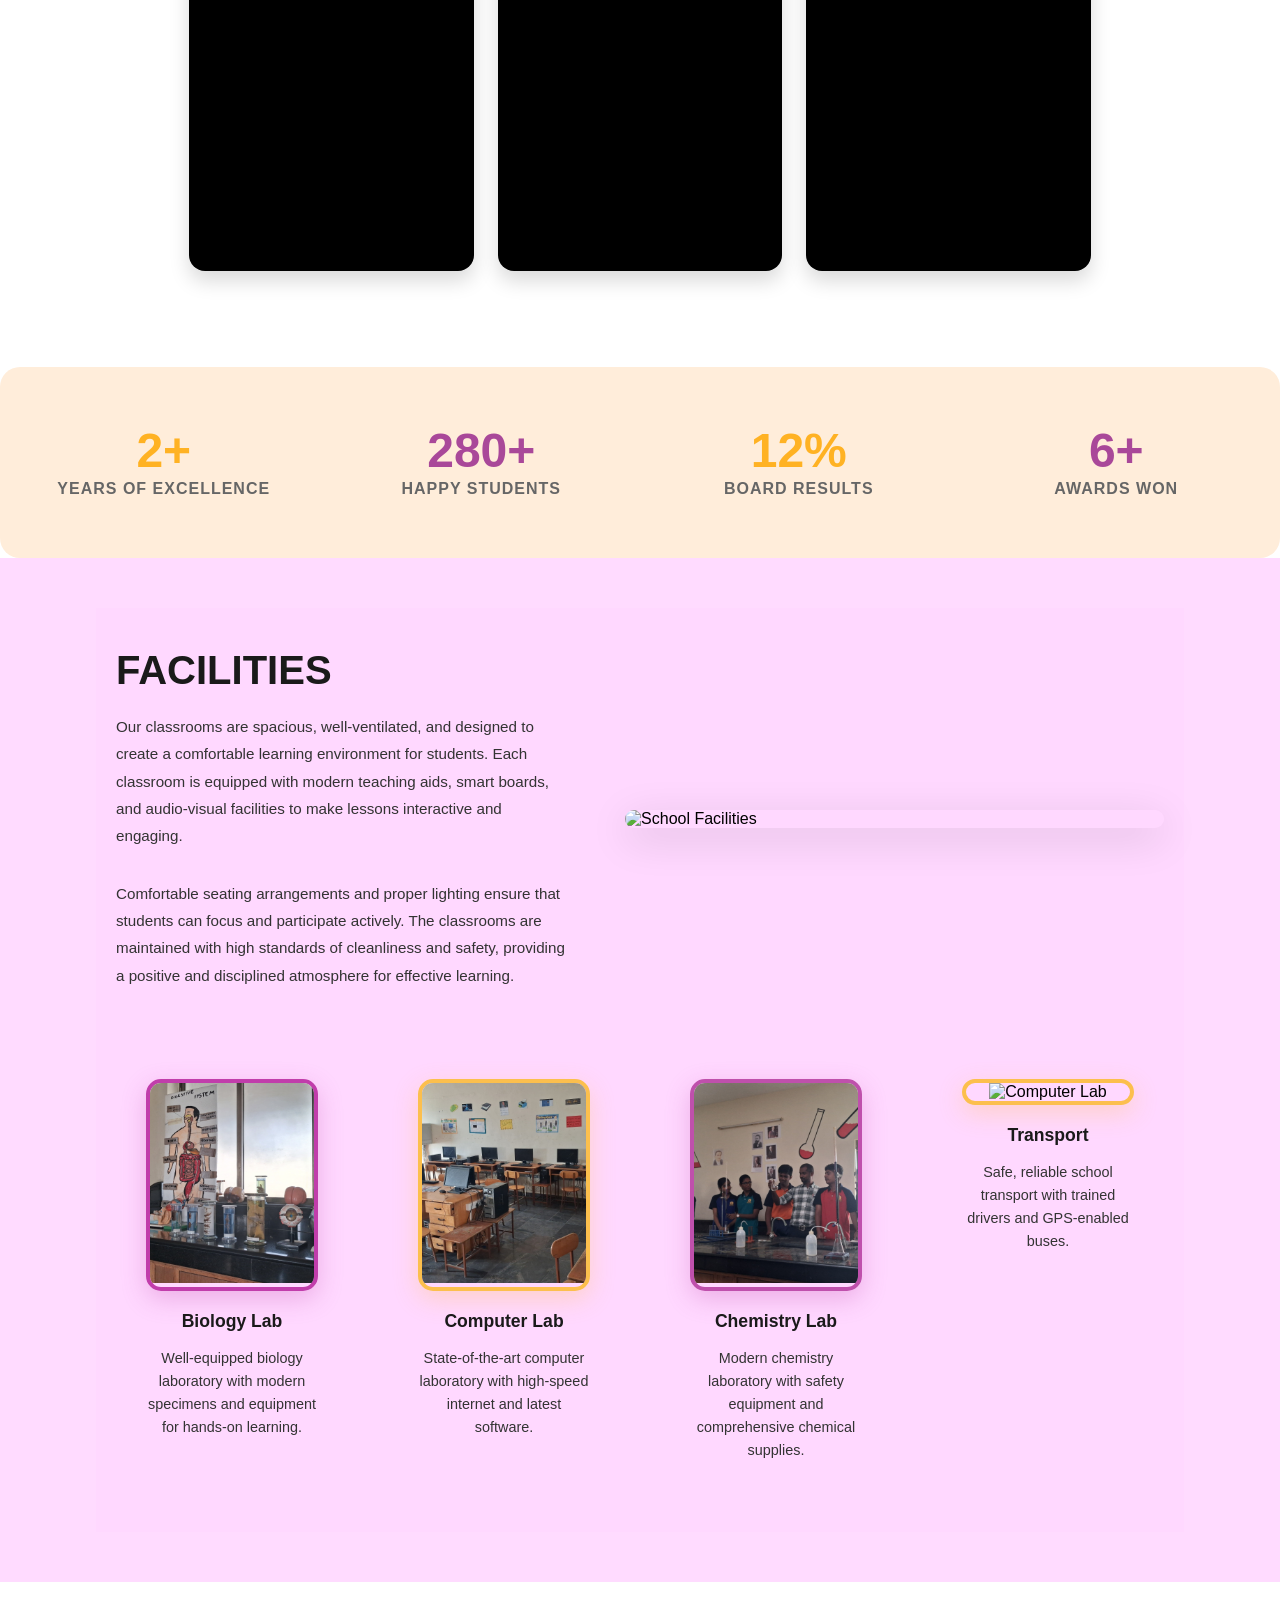
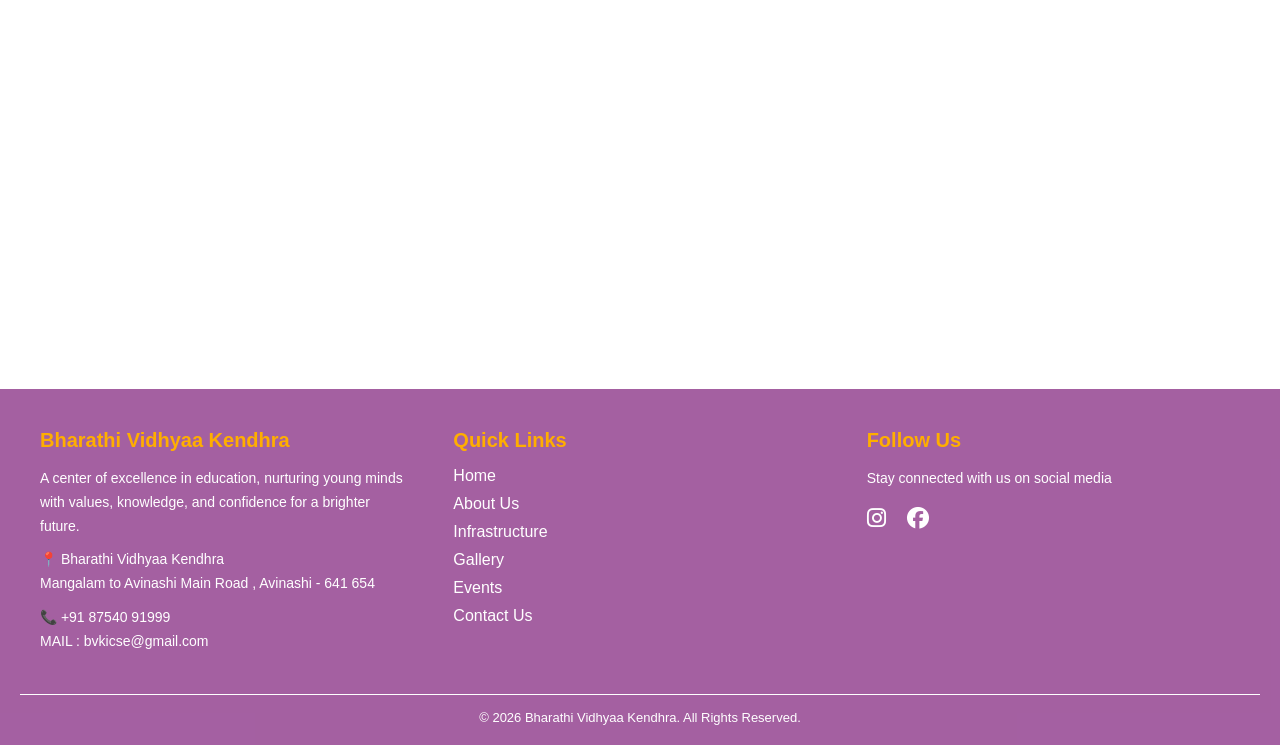
==== commit c8327ded: "Update index.html" ====
--- a/school1/index.html
+++ b/school1/index.html
@@ -198,6 +198,7 @@
       font-size: 22px;
       color: #fff;
       margin-right: 15px;
+      text-decoration:none;
       transition: transform 0.3s ease, color 0.3s ease;
     }
 
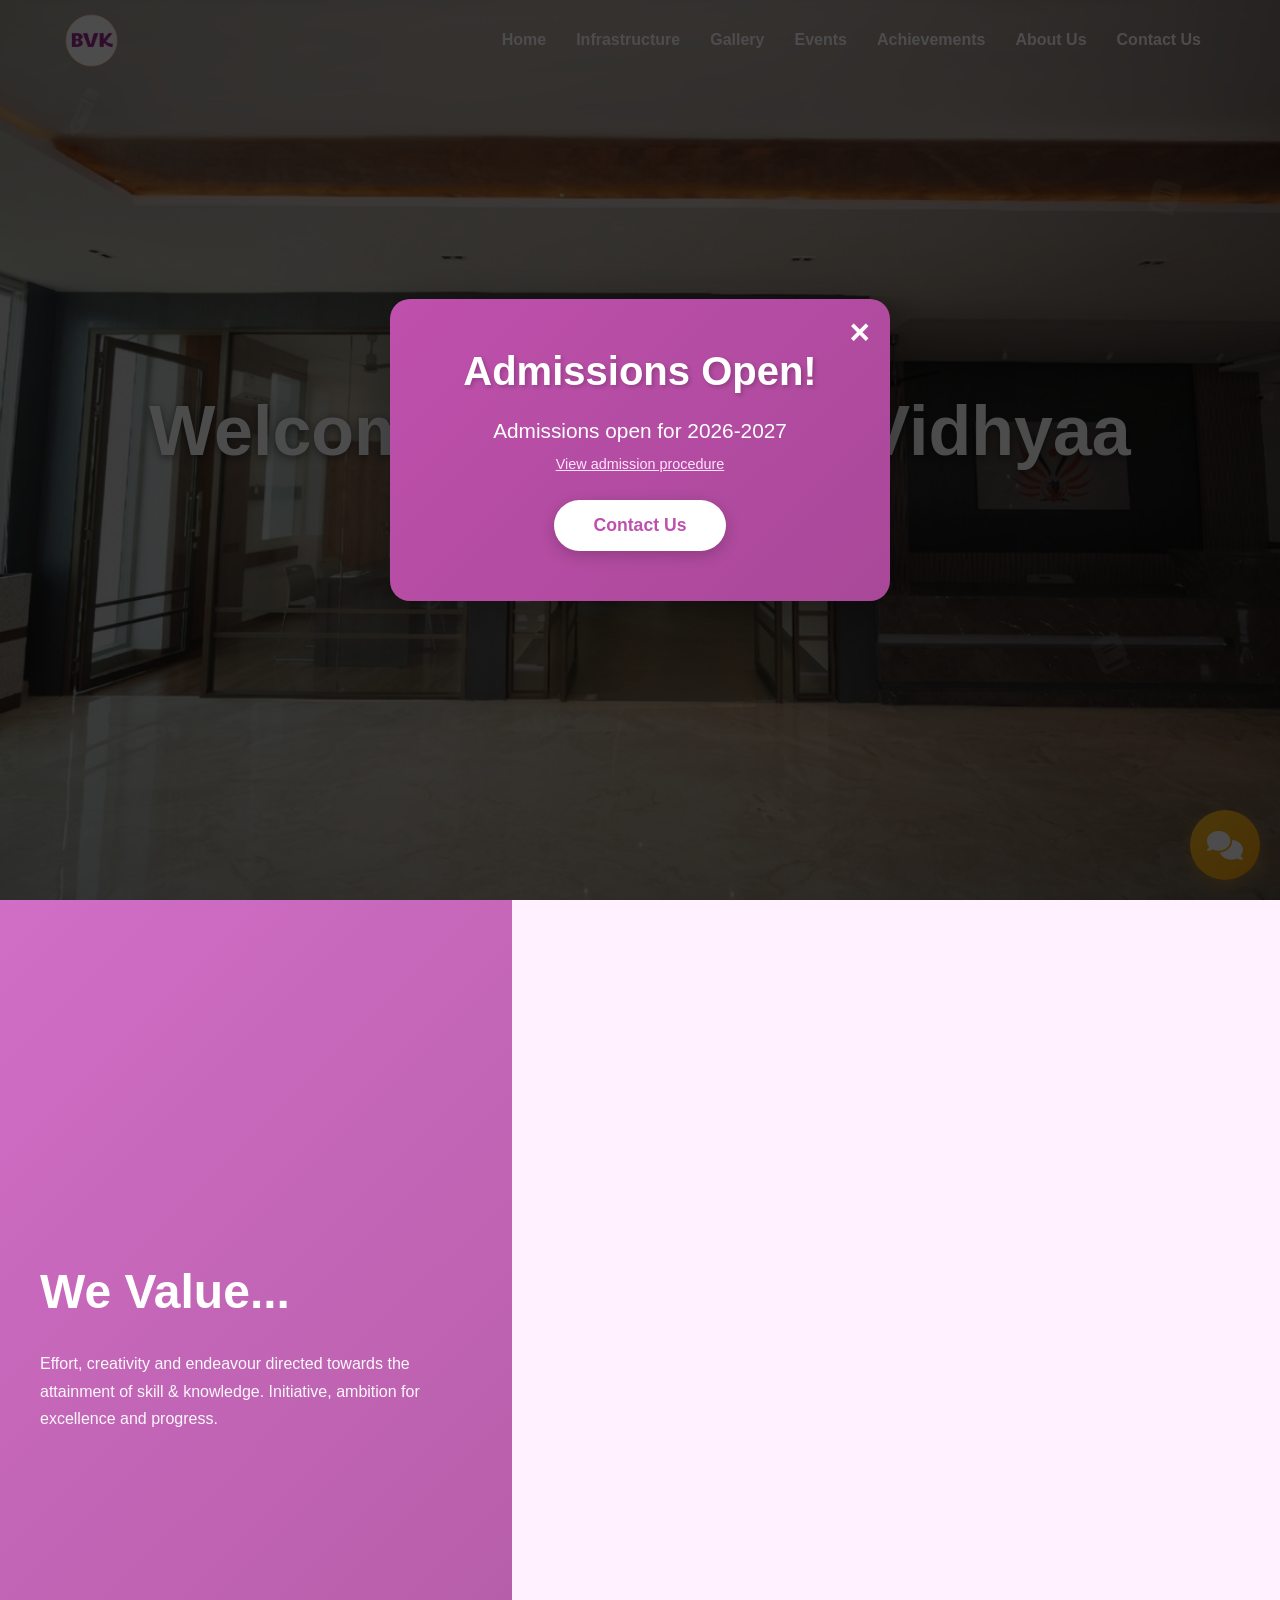
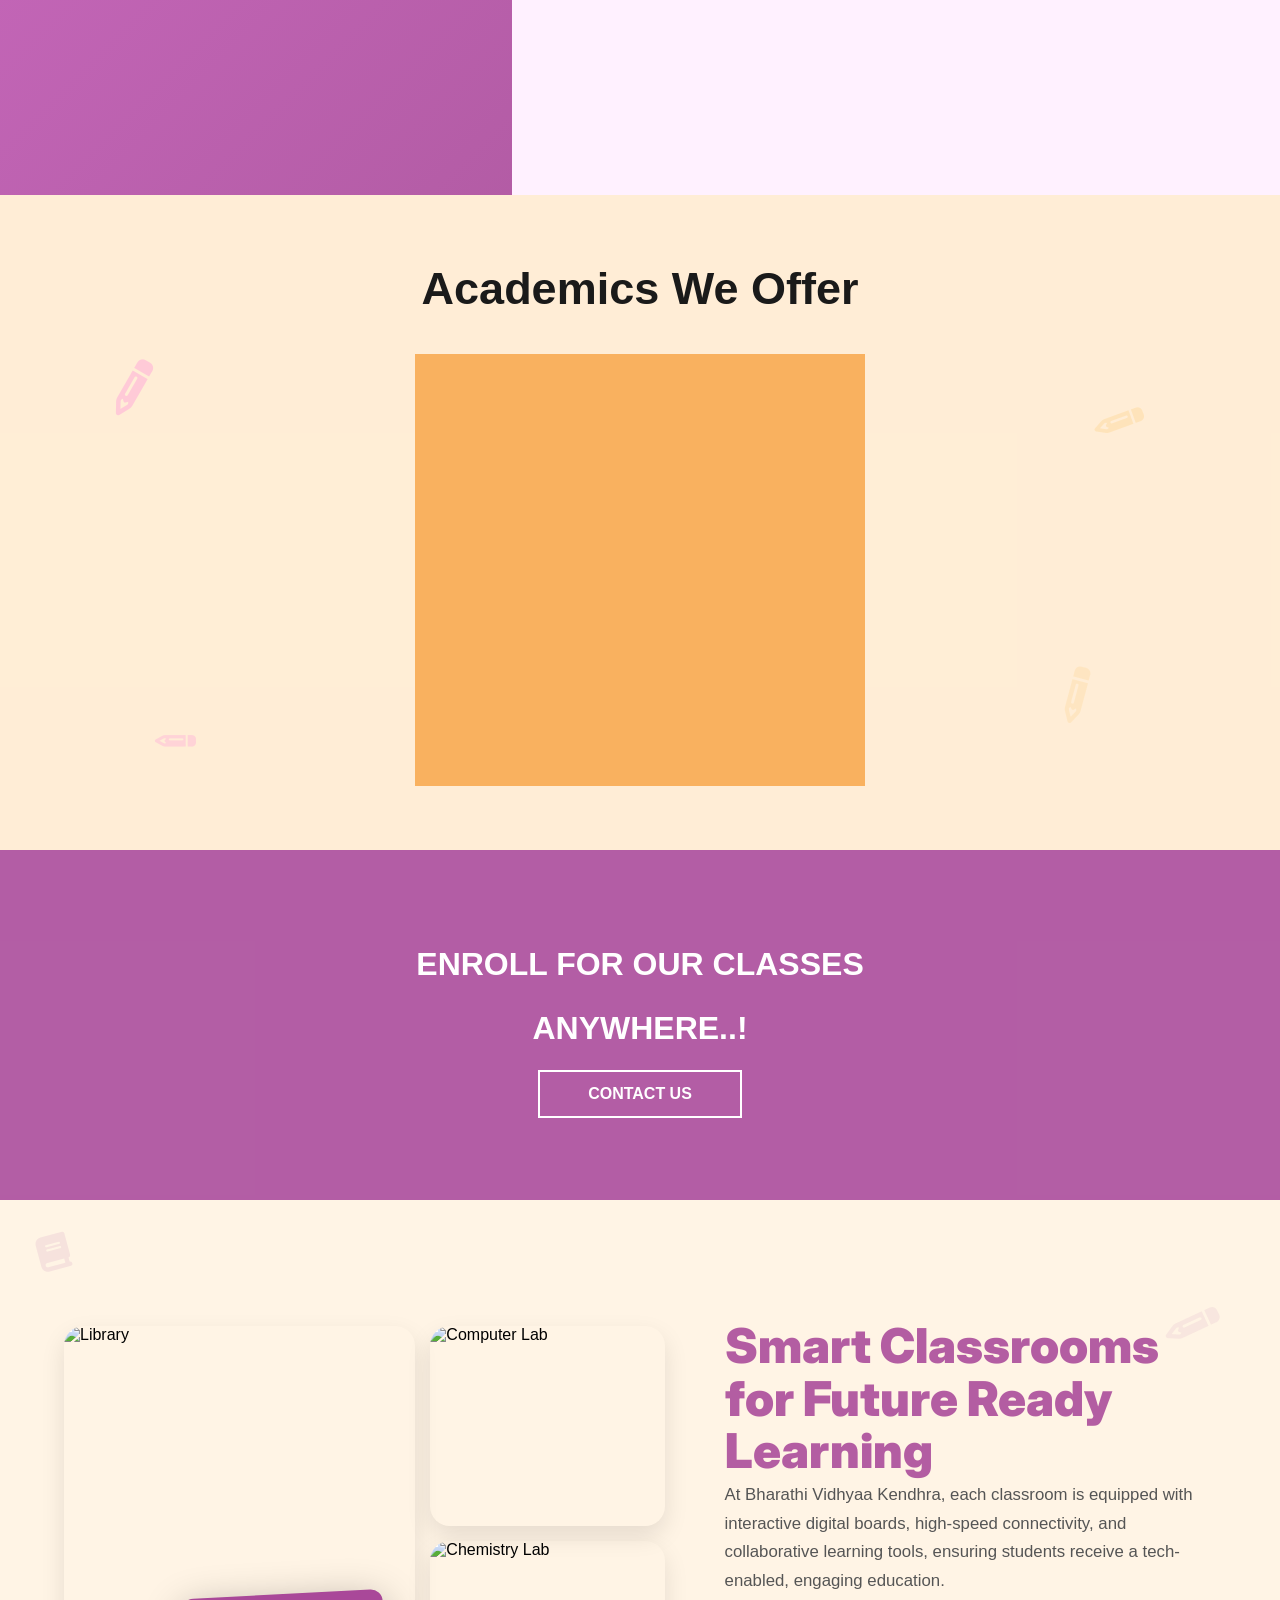
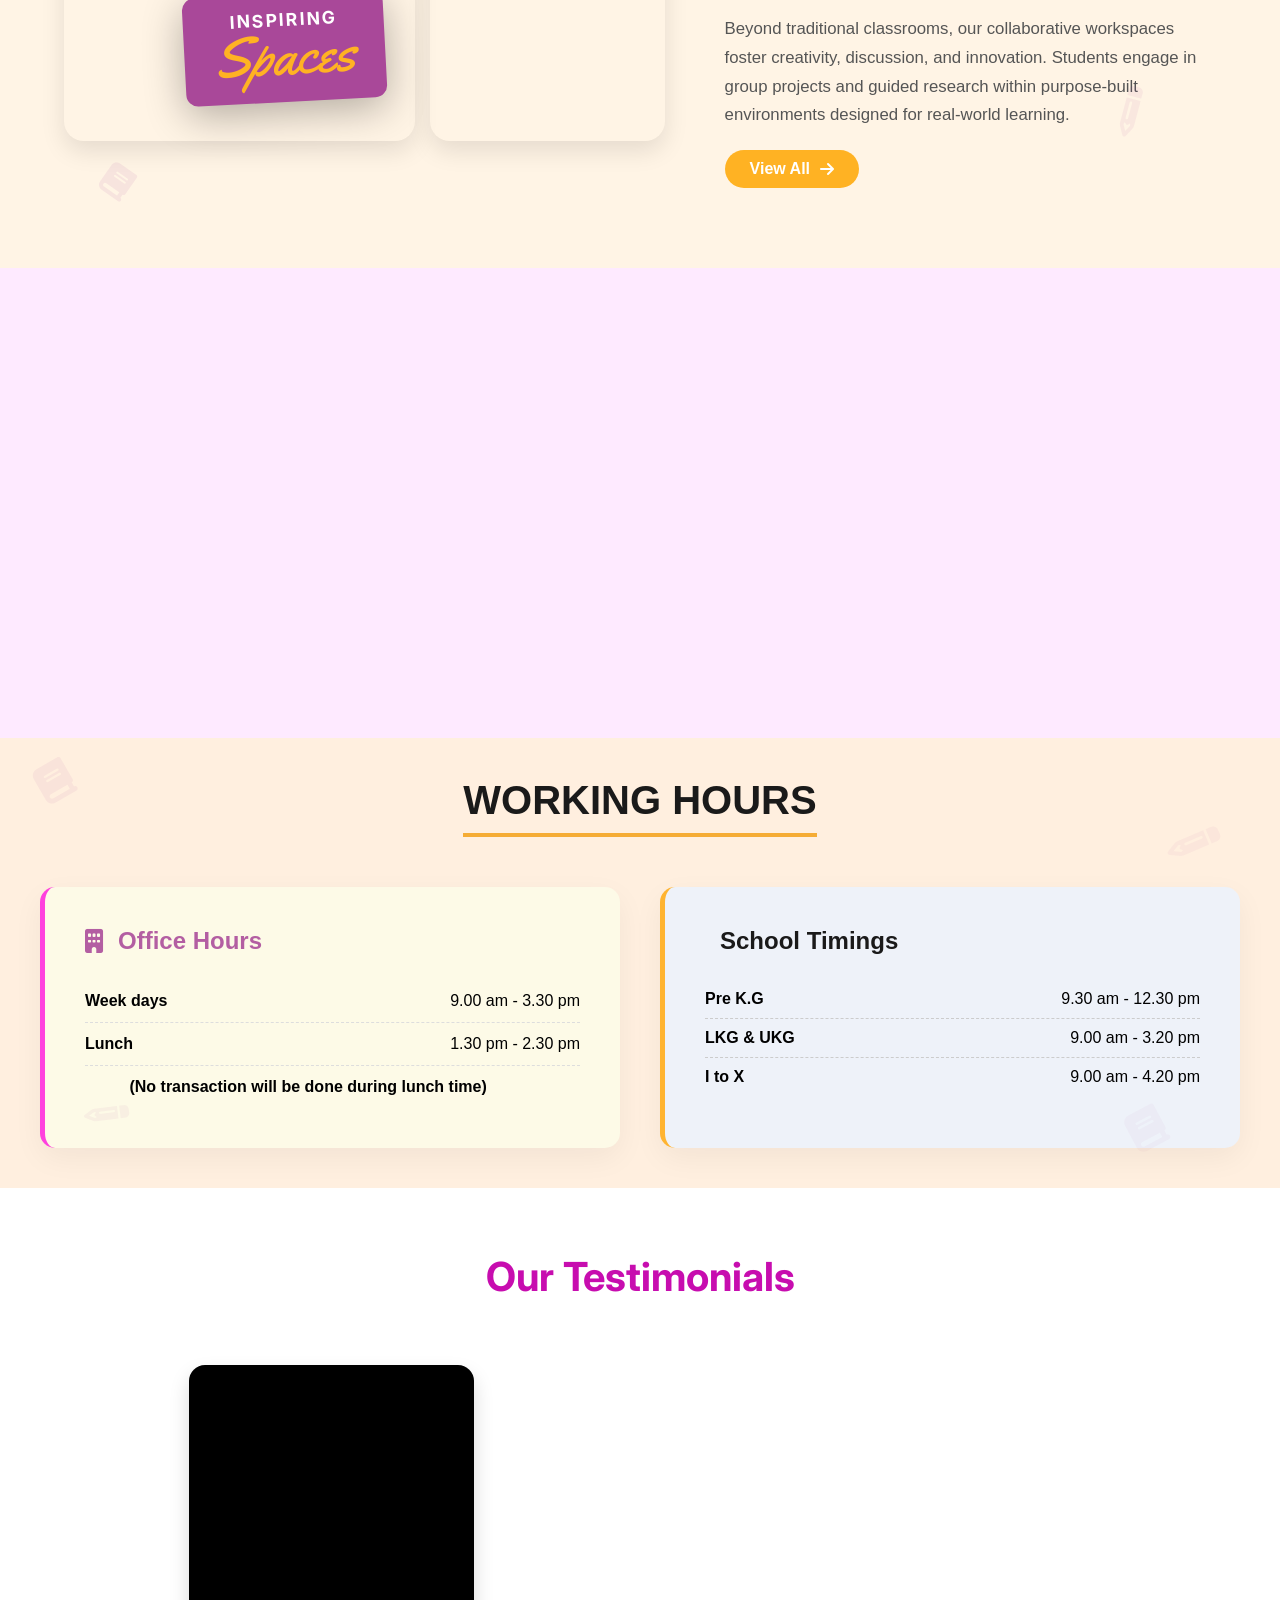
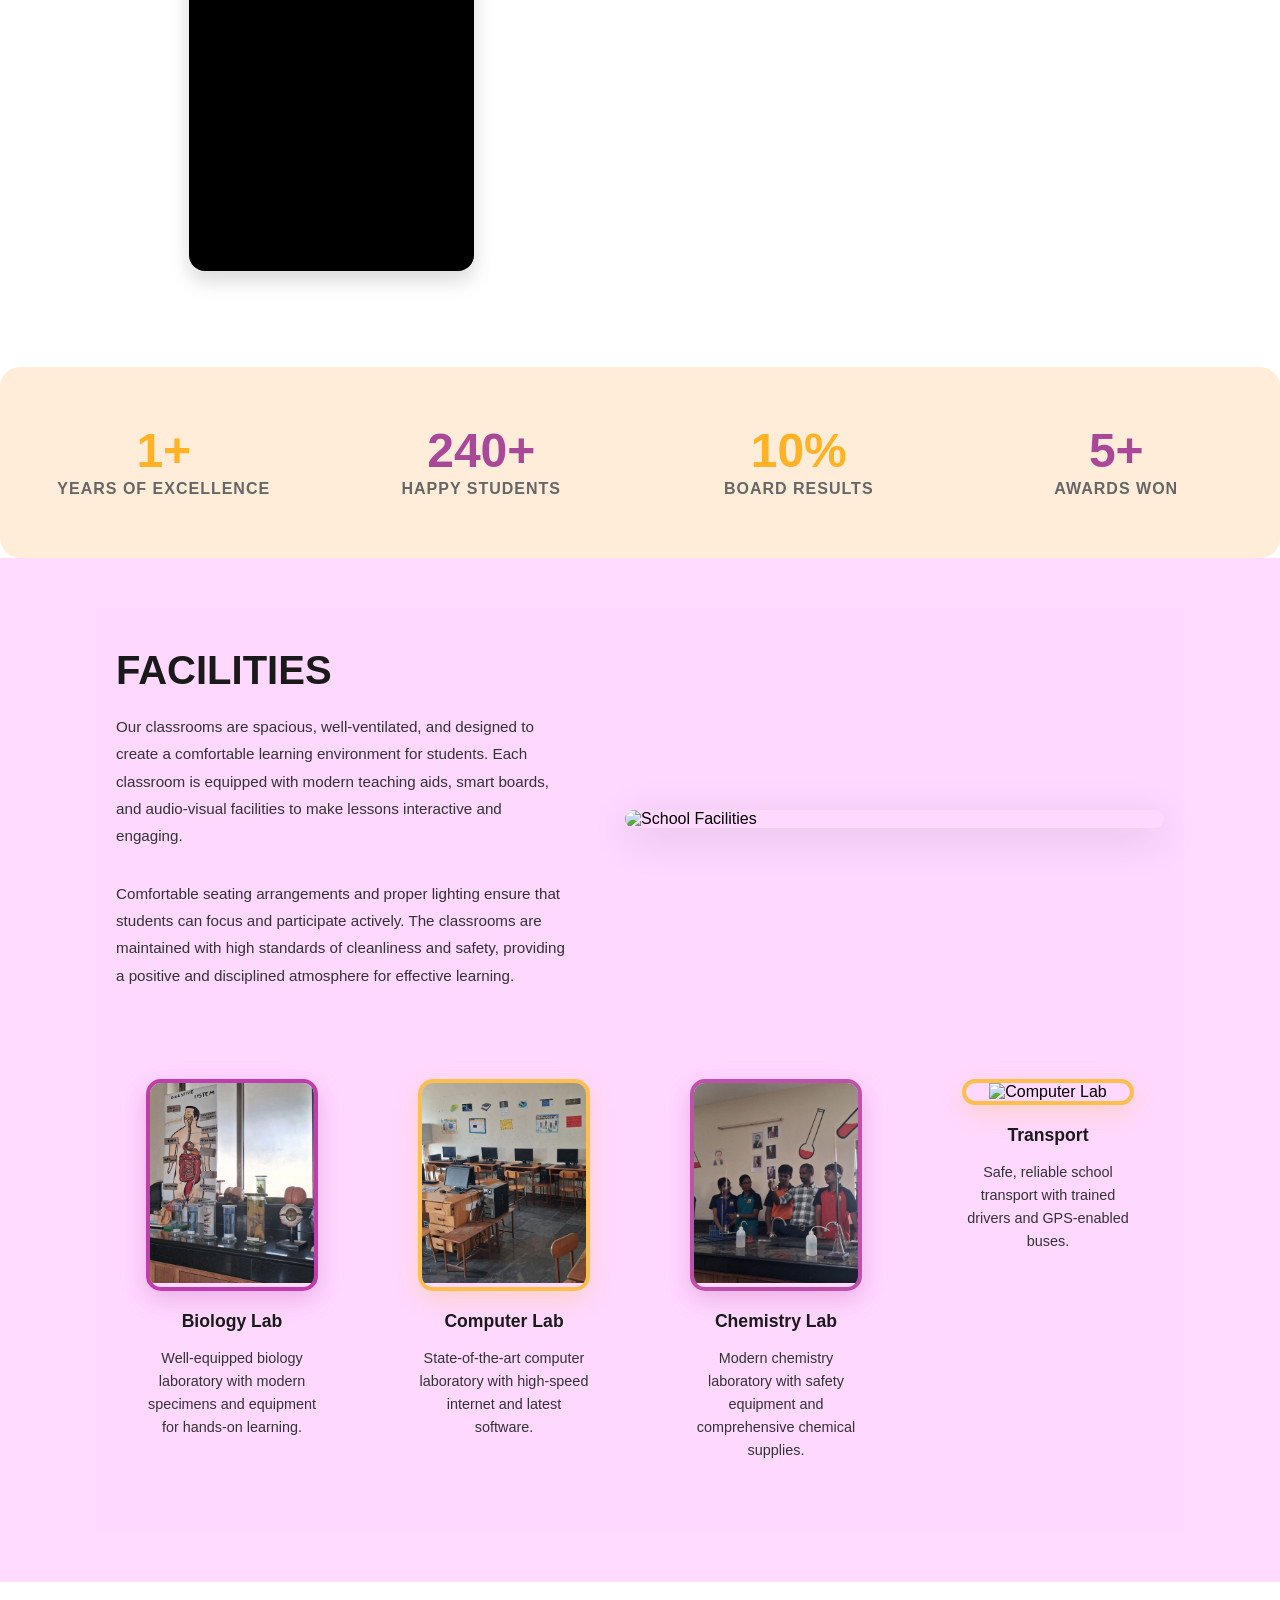
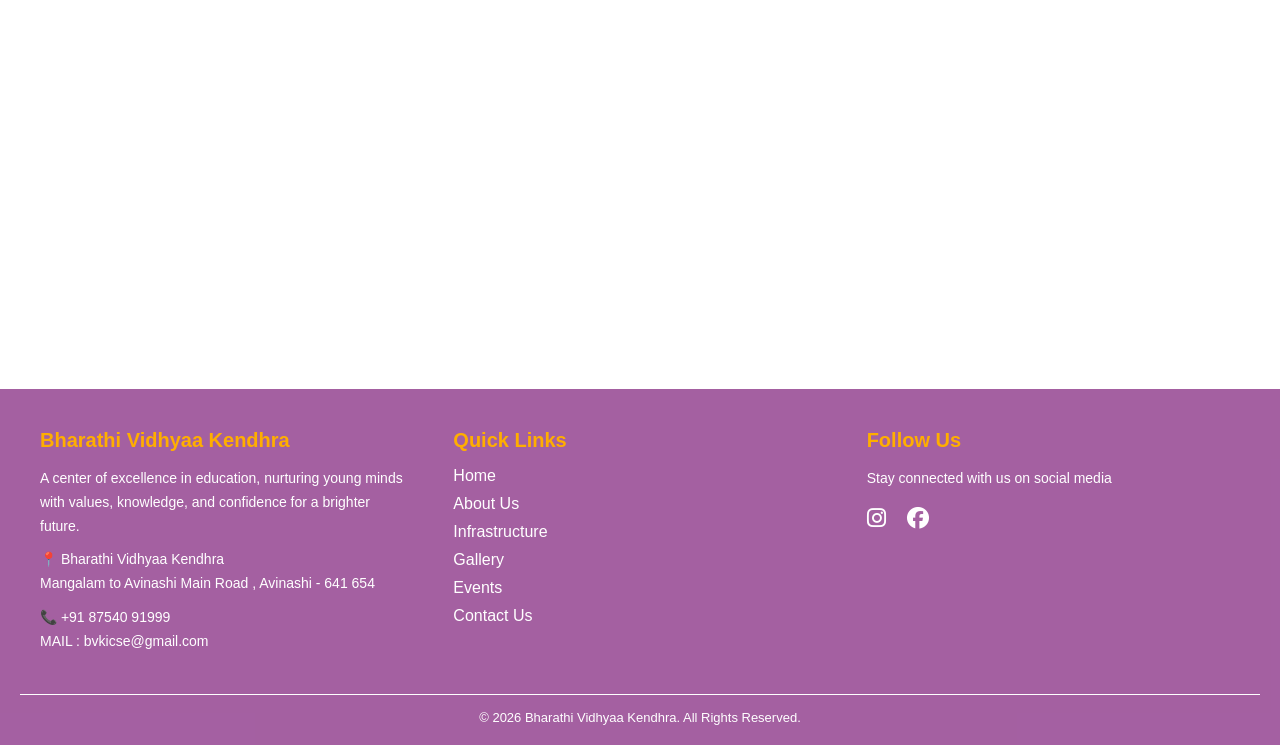
==== commit 010b0e44: "Update index.html" ====
--- a/school1/index.html
+++ b/school1/index.html
@@ -1059,11 +1059,11 @@
           <p style="color: #090909; font-size: 0.95rem; line-height: 1.7; margin: 0;">
            Our vision is to enable young minds to think, to create situations to learn and build a purpose in life.<bR>  <br>
 <b>SHAKTHI : </b>We believe deeply in the transformative power of education because great education can 
-transcend <br>everything. <br><br>
-<b>INVATI : </b>Innovation is a prerequisite for survival... We make sure our students have the right attitude 
+transcend everything. <br><br>
+<b>INVATI : </b>Innovation is a prerequisite for survival. We make sure our students have the right attitude 
 towards change and challenge the norms.<br><br>
 <b>SIDDHI : </b>Most people know what to do, they just don’t do what they know. Achievement flows from 
-discipline, which requires strength. Mental strength comes first; we take every thought captive and 
+discipline, which requires strength. Mental strength comes first, we take every thought captive and 
 make each one serve the purpose.
           </p>
         </div>
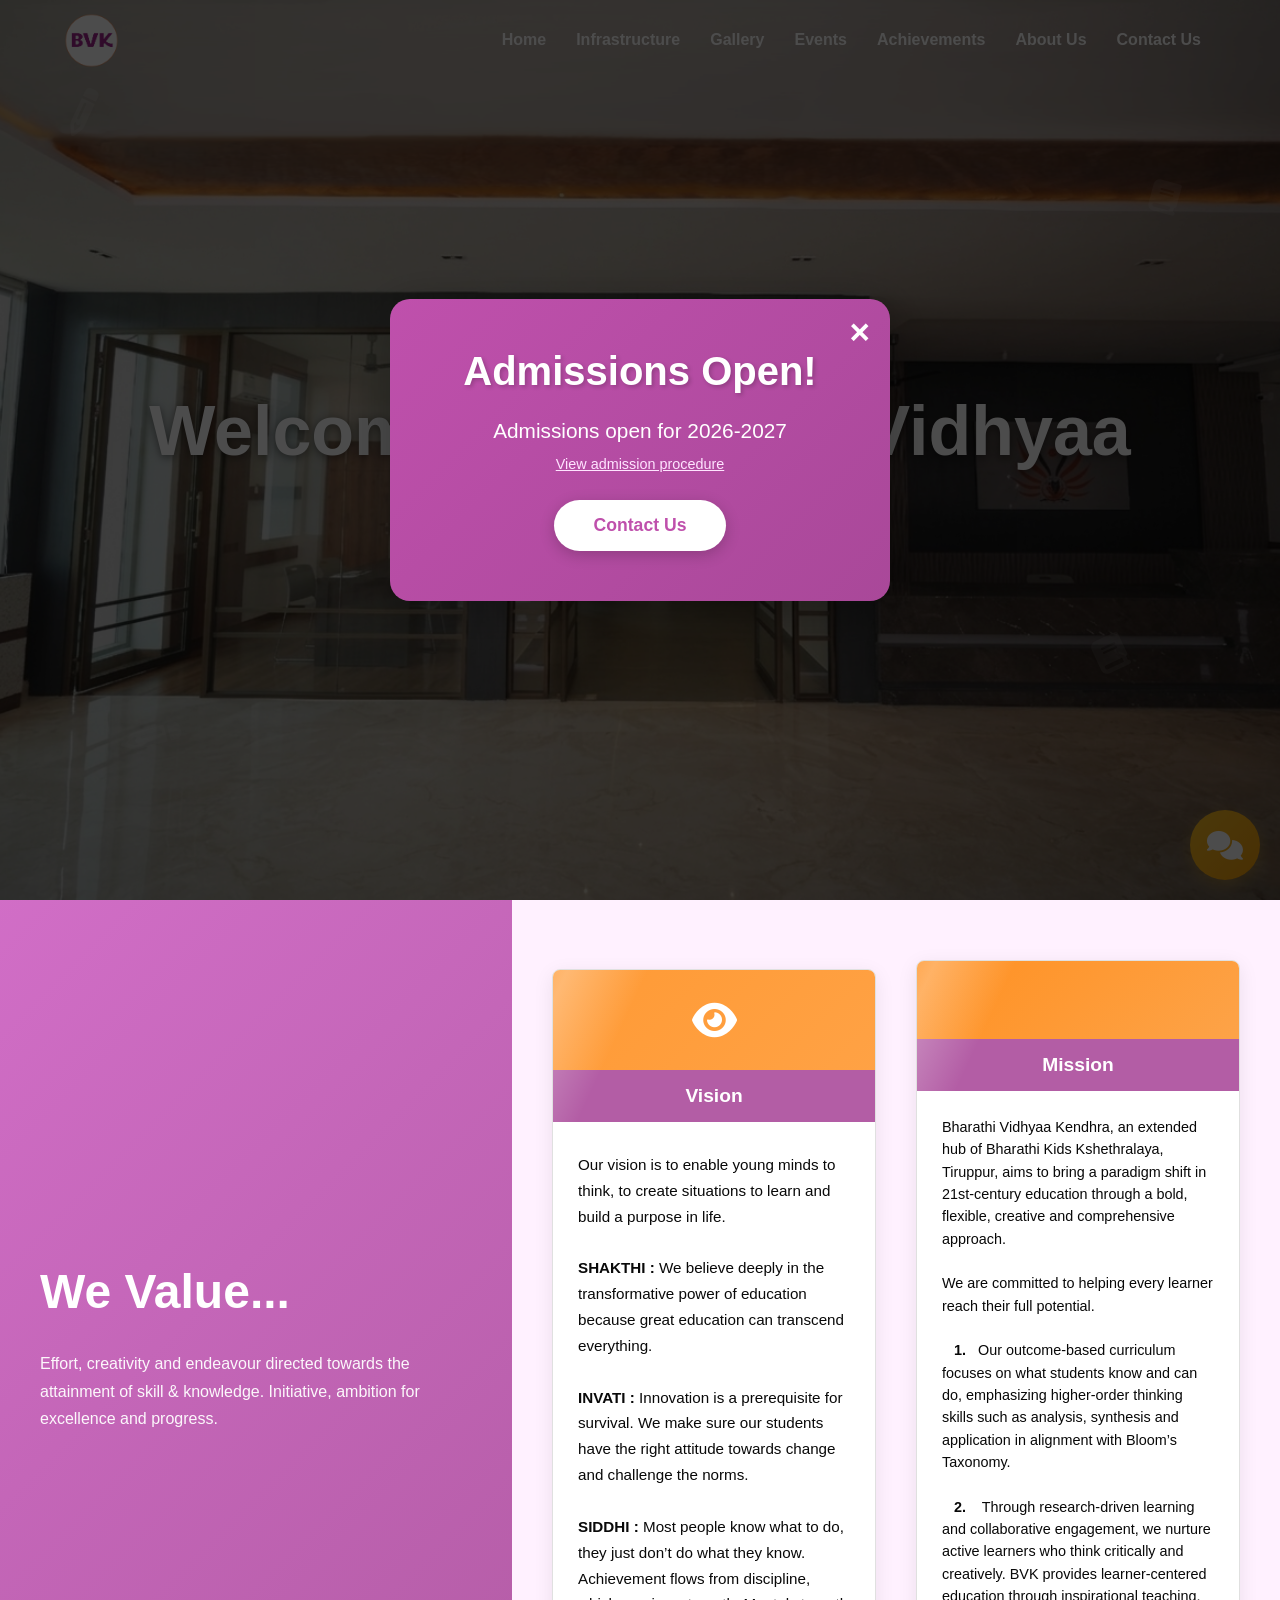
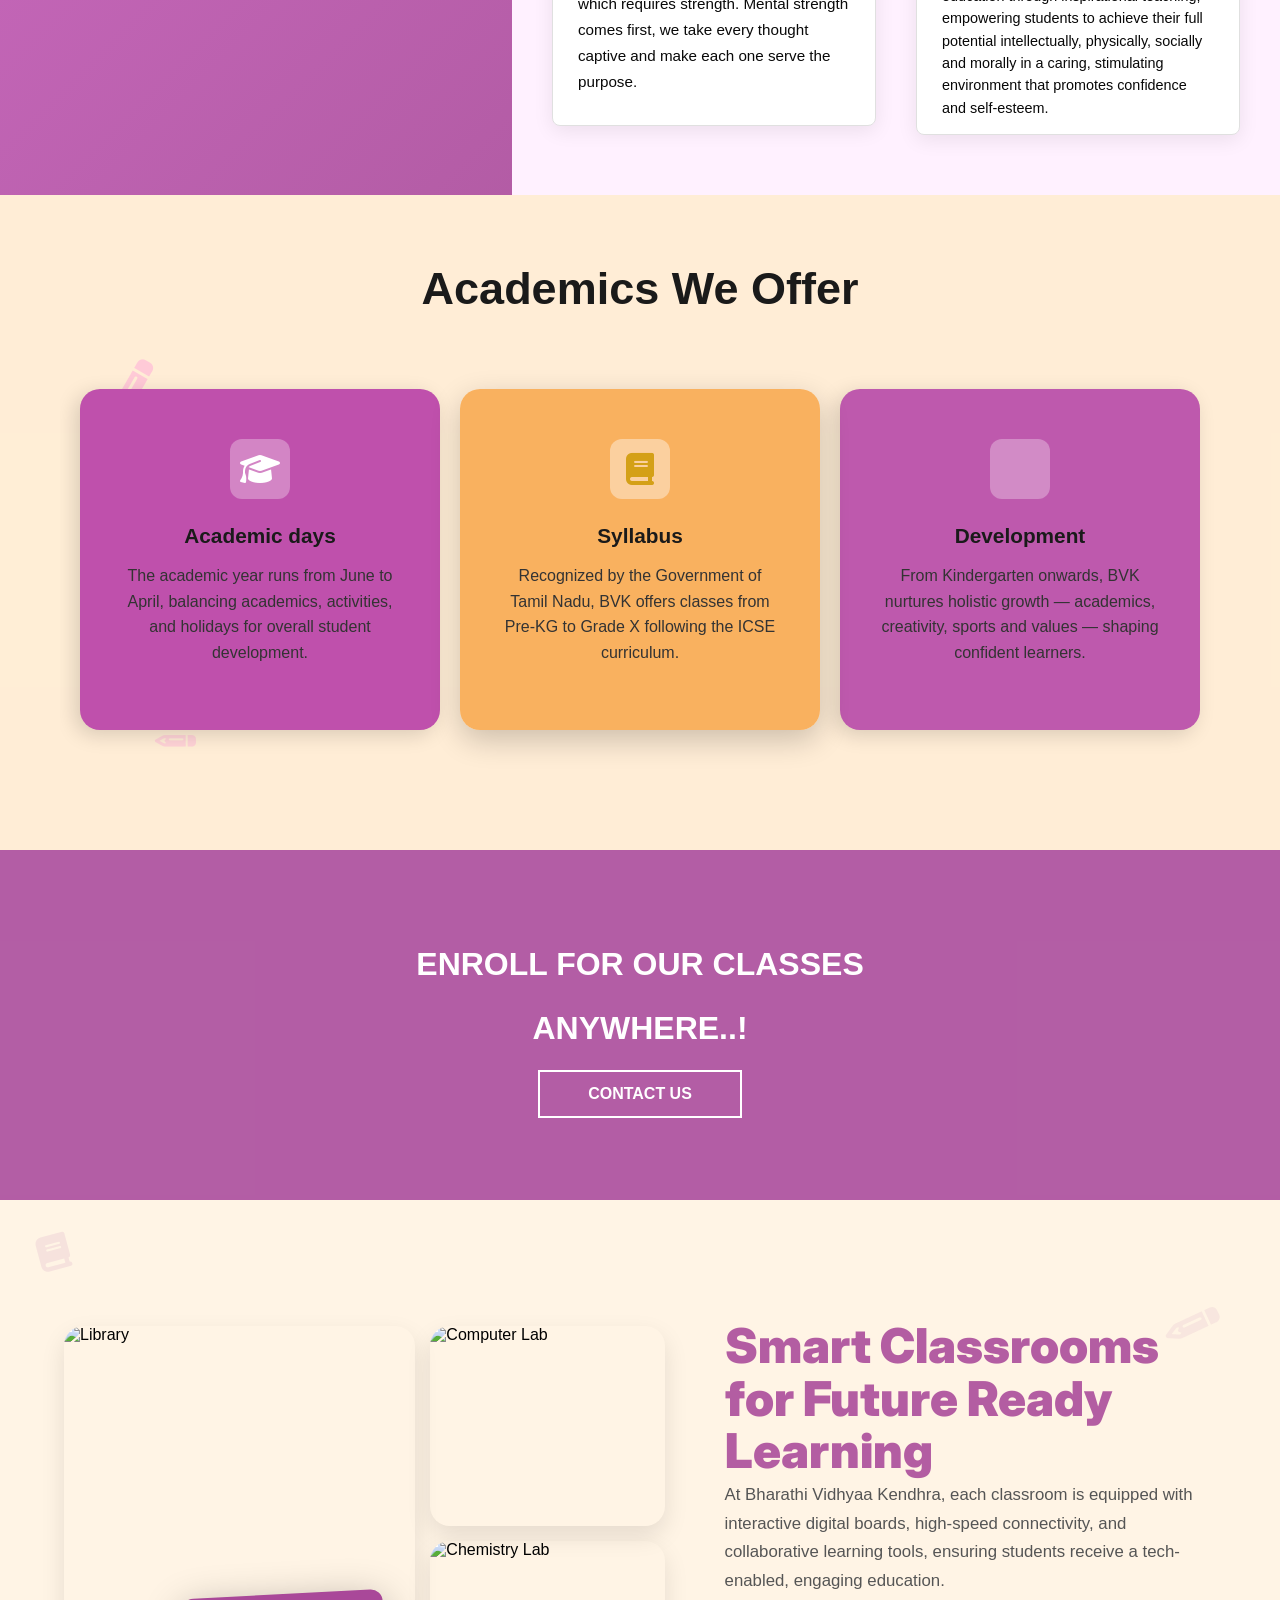
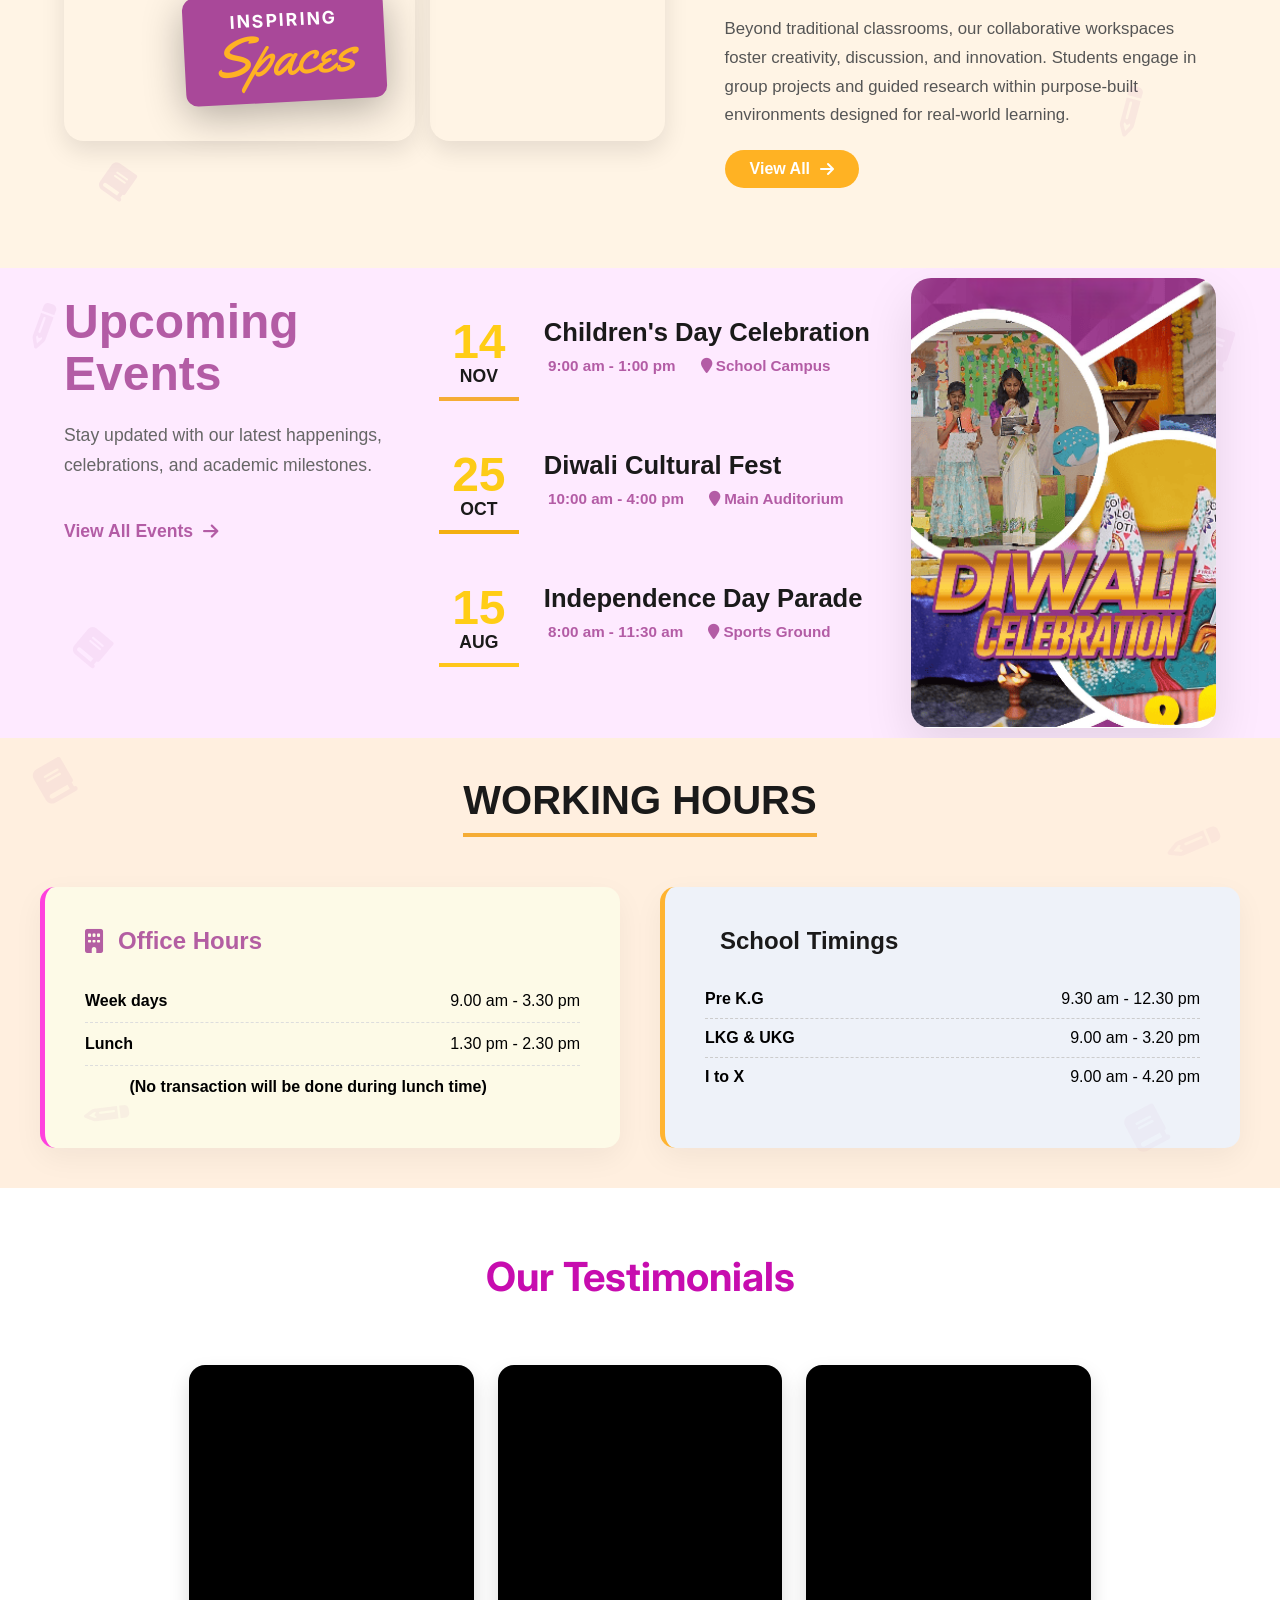
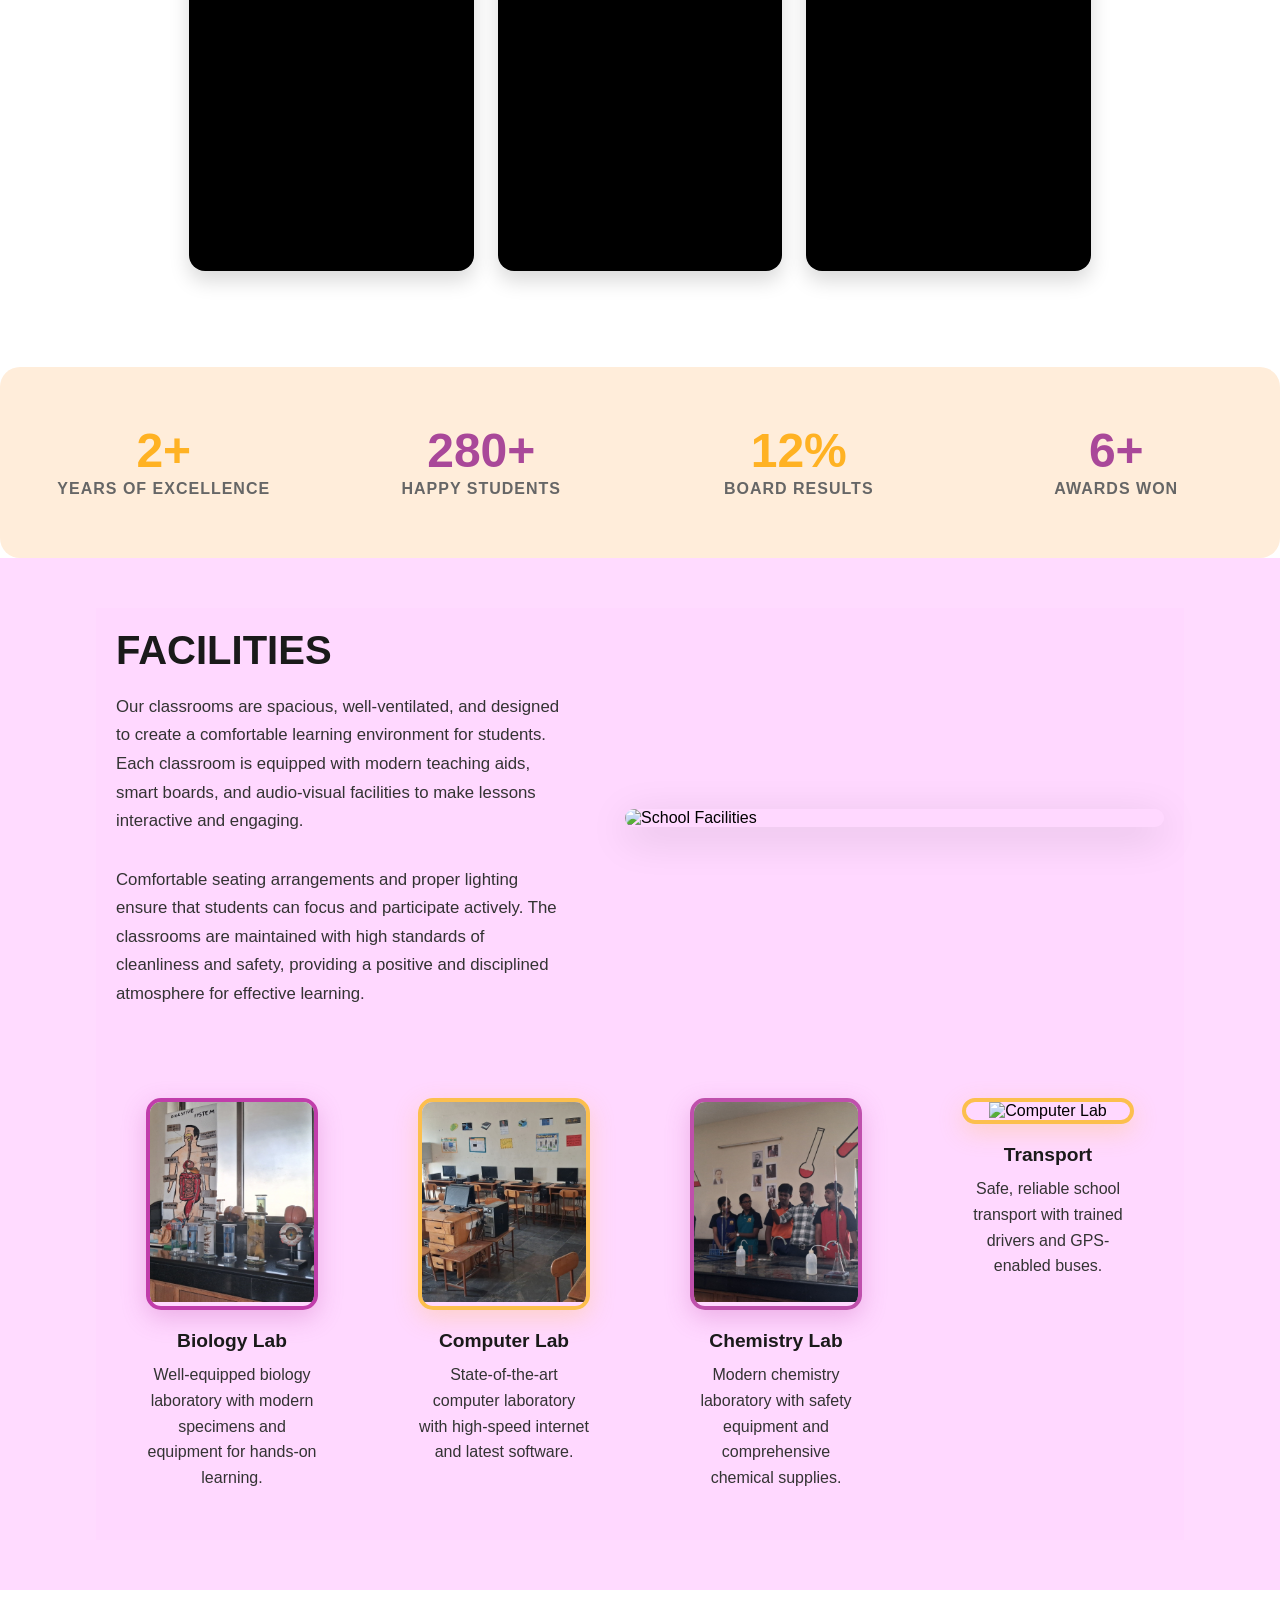
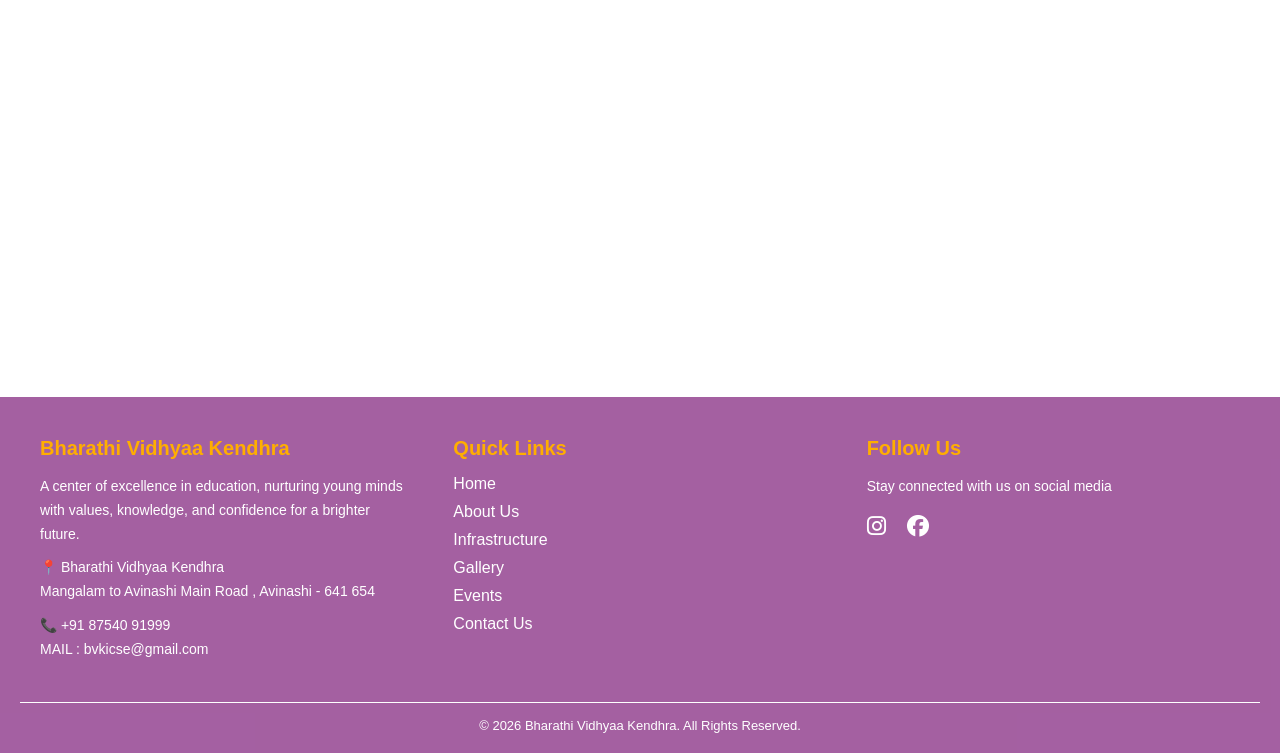
==== commit 65416fff: "Update index.html" ====
--- a/school1/index.html
+++ b/school1/index.html
@@ -1500,7 +1500,7 @@
 
   <div class="divFour reveal" style="background-color: #ffdbff;">
     <!-- Facilities Section with Image and Content -->
-    <section style="background: #ffd8ff; padding: 40px 20px;">
+    <section style="background: #ffd8ff; padding: 20px 20px;">
       <div
         style="max-width: 1200px; margin: auto; display: grid; grid-template-columns: 1fr 1.2fr; gap: 60px; align-items: center; margin-bottom: 60px;">
 
@@ -1509,10 +1509,10 @@
           <h1
             style="color: #1a1a1a; font-size: 2.5rem; font-weight: 900; margin: 0 0 20px 0; text-transform: uppercase;">
             Facilities</h1>
-          <p style="color: #666; font-size: 0.95rem; line-height: 1.8; margin: 0 0 30px 0;">
+          <p style="color: #666; font-size:1.05rem; line-height: 1.7; margin: 0 0 30px 0;">
             Our classrooms are spacious, well-ventilated, and designed to create a comfortable learning environment for students. Each classroom is equipped with modern teaching aids, smart boards, and audio-visual facilities to make lessons interactive and engaging.
           </p>
-          <p style="color: #666; font-size: 0.95rem; line-height: 1.8; margin: 0;">
+          <p style="color: #666; font-size: 1.05rem; line-height: 1.7; margin: 0;">
             Comfortable seating arrangements and proper lighting ensure that students can focus and participate actively. The classrooms are maintained with high standards of cleanliness and safety, providing a positive and disciplined atmosphere for effective learning.
           </p>
         </div>
@@ -1532,8 +1532,8 @@
           <div style="border: 4px solid #c13dab; border-radius: 15px; overflow: hidden; box-shadow: 0 8px 25px rgba(191, 80, 172, 0.3); margin-bottom: 20px;">
             <img src="img/bio_lab.jpeg" alt="Biology Lab" onclick="location.href='infrastructure.html'" style="width: 100%; height: 200px; object-fit: cover; cursor: pointer;">
           </div>
-          <h3 style="color: #b445a1; font-size: 1.1rem; margin: 0 0 15px 0; font-weight: 700;">Biology Lab</h3>
-          <p style="color: #666; font-size: 0.9rem; line-height: 1.6; margin: 0;">
+          <h3 style="color: #b445a1; font-size: 1.2rem; margin: 0 0 10px 0; font-weight: 700;">Biology Lab</h3>
+          <p style="color: #666; font-size: 1rem; line-height: 1.6; margin: 0;">
             Well-equipped biology laboratory with modern specimens and equipment for hands-on learning.
           </p>
         </div>
@@ -1543,8 +1543,8 @@
           <div style="border: 4px solid #fcbf4d; border-radius: 15px; overflow: hidden; box-shadow: 0 8px 25px rgba(252, 191, 77, 0.3); margin-bottom: 20px;">
             <img src="img/computer_lab2.jpeg" alt="Computer Lab" onclick="location.href='infrastructure.html'" style="width: 100%; height: 200px; object-fit: cover; cursor: pointer;">
           </div>
-          <h3 style="color: #fcbf4d; font-size: 1.1rem; margin: 0 0 15px 0; font-weight: 700;">Computer Lab</h3>
-          <p style="color: #666; font-size: 0.9rem; line-height: 1.6; margin: 0;">
+          <h3 style="color: #fcbf4d; font-size: 1.2rem; margin: 0 0 10px 0; font-weight: 700;">Computer Lab</h3>
+          <p style="color: #666; font-size: 1rem; line-height: 1.6; margin: 0;">
             State-of-the-art computer laboratory with high-speed internet and latest software.
           </p>
         </div>
@@ -1554,8 +1554,8 @@
           <div style="border: 4px solid #bf50ac; border-radius: 15px; overflow: hidden; box-shadow: 0 8px 25px rgba(191, 80, 172, 0.3); margin-bottom: 20px;">
             <img src="img/chem_lab2.jpeg" alt="Chemistry Lab" onclick="location.href='infrastructure.html'" style="width: 100%; height: 200px; object-fit: cover; cursor: pointer;">
           </div>
-          <h3 style="color: #bf50ac; font-size: 1.1rem; margin: 0 0 15px 0; font-weight: 700;">Chemistry Lab</h3>
-          <p style="color: #666; font-size: 0.9rem; line-height: 1.6; margin: 0;">
+          <h3 style="color: #bf50ac; font-size: 1.2rem; margin: 0 0 10px 0; font-weight: 700;">Chemistry Lab</h3>
+          <p style="color: #666; font-size: 1rem; line-height: 1.6; margin: 0;">
             Modern chemistry laboratory with safety equipment and comprehensive chemical supplies.
           </p>
         </div>
@@ -1565,8 +1565,8 @@
           <div style="border: 4px solid #fcbf4d; border-radius: 15px; overflow: hidden; box-shadow: 0 8px 25px rgba(252, 191, 77, 0.3); margin-bottom: 20px;">
             <img src="../school2/img/bus.JPG" alt="Computer Lab" onclick="location.href='infrastructure.html'" style="width: 100%; height: 200px; object-fit: cover; cursor: pointer;">
           </div>
-          <h3 style="color: #fcbf4d; font-size: 1.1rem; margin: 0 0 15px 0; font-weight: 700;">Transport</h3>
-          <p style="color: #666; font-size: 0.9rem; line-height: 1.6; margin: 0;">
+          <h3 style="color: #fcbf4d; font-size: 1.2rem; margin: 0 0 10px 0; font-weight: 700;">Transport</h3>
+          <p style="color: #666; font-size: 1rem; line-height: 1.6; margin: 0;">
             Safe, reliable school transport with trained drivers and GPS-enabled buses. 
           </p>
         </div>
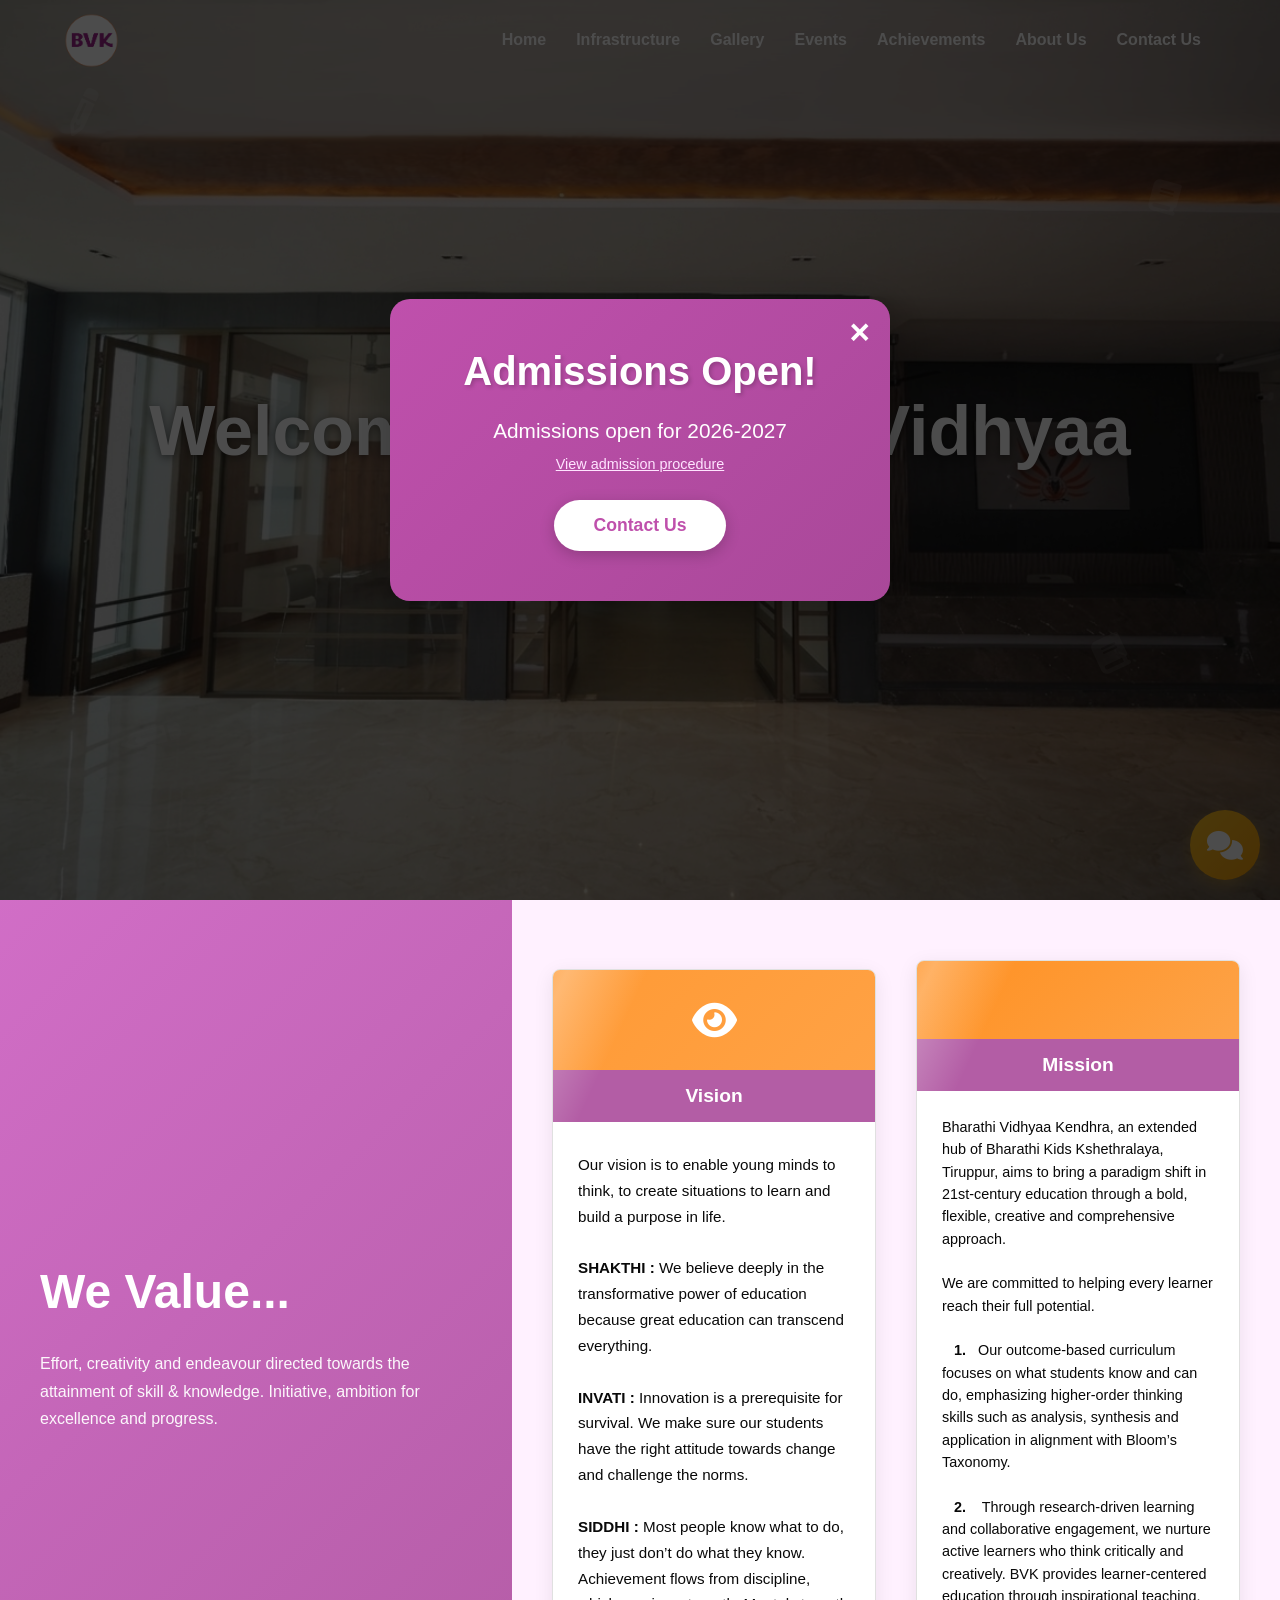
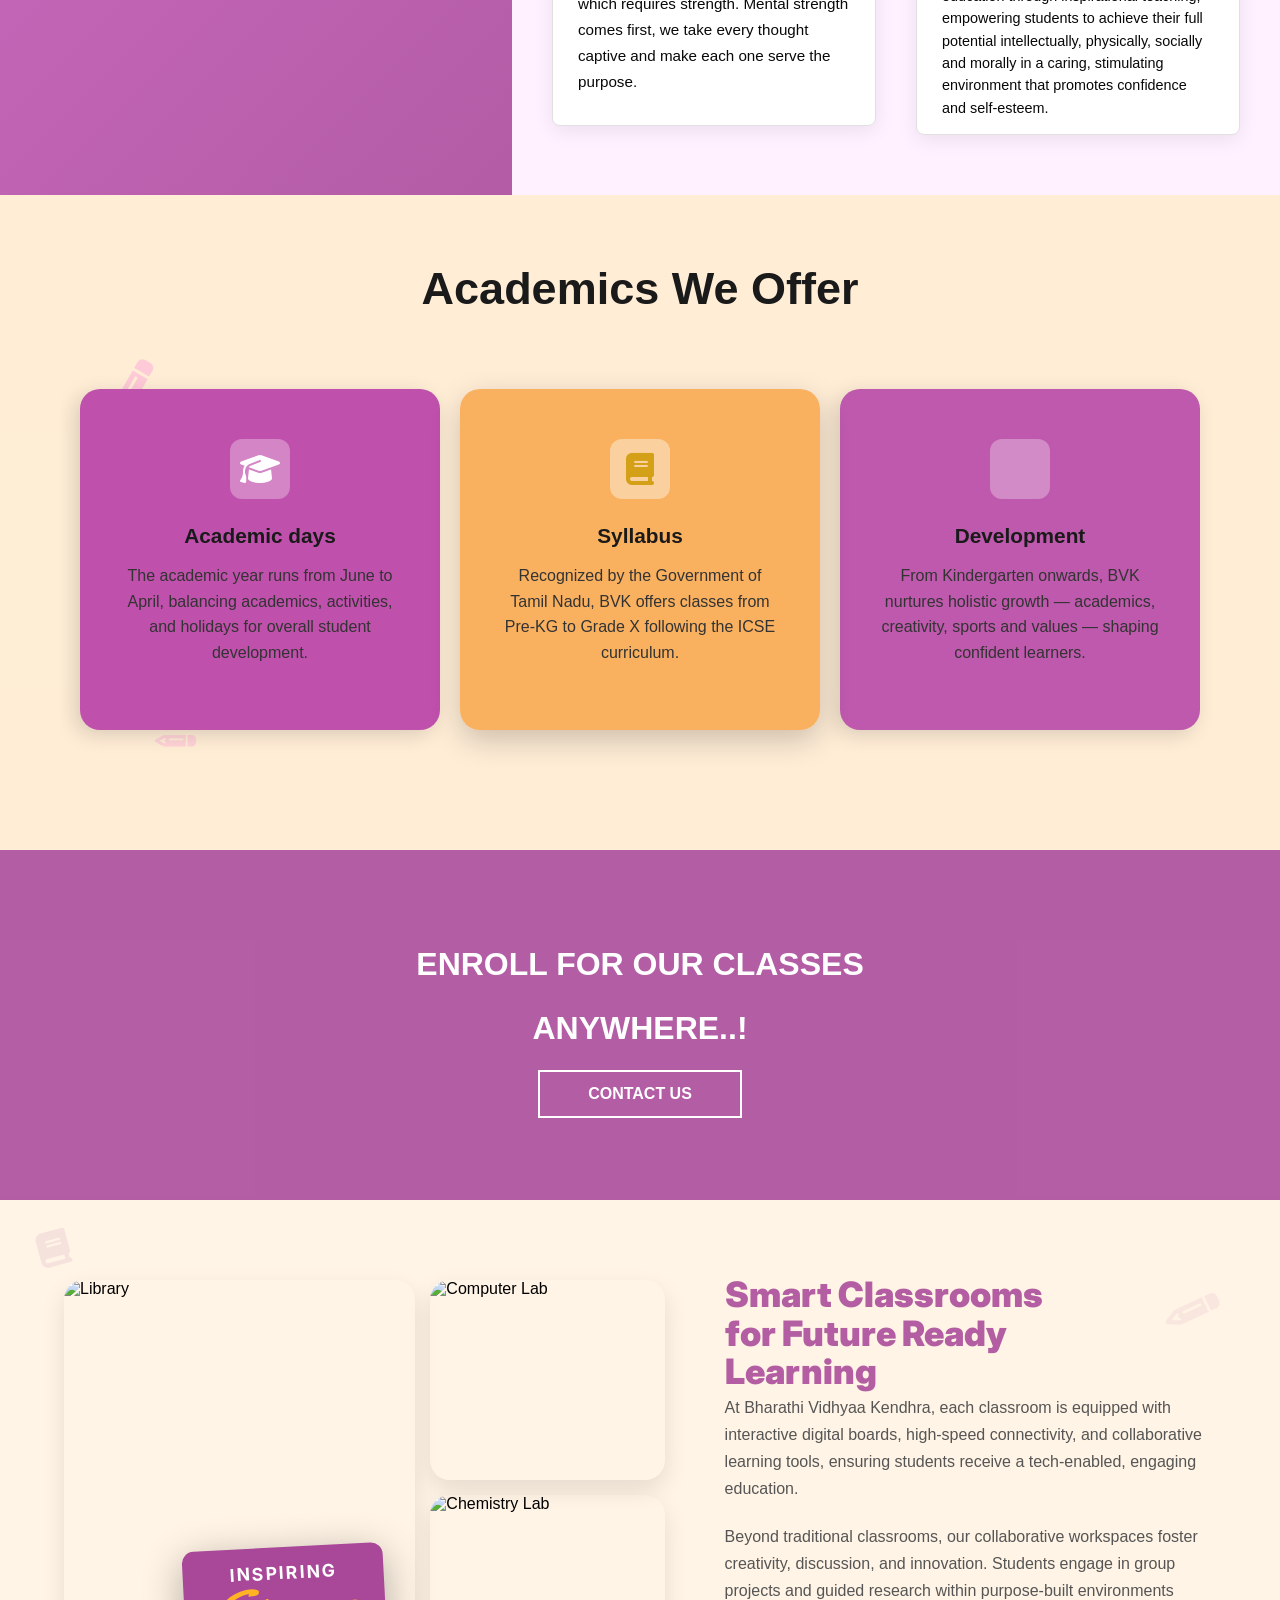
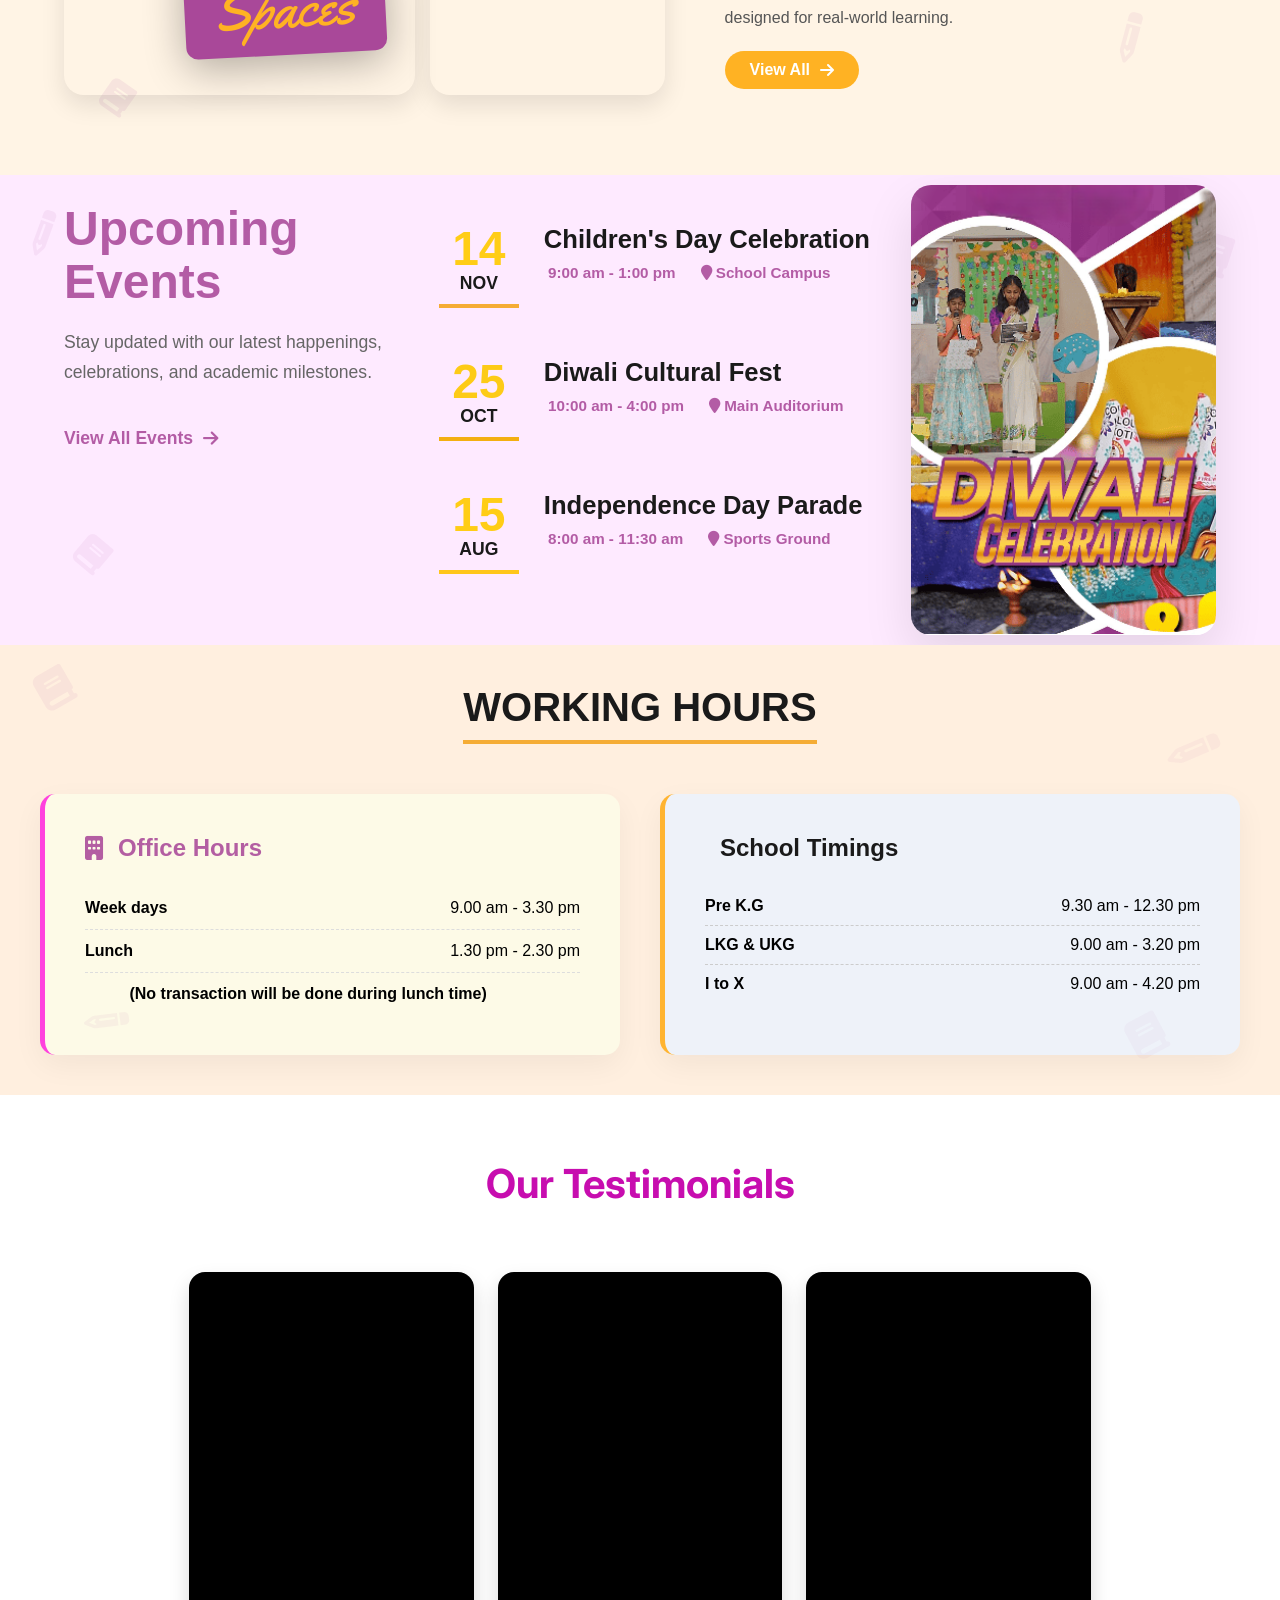
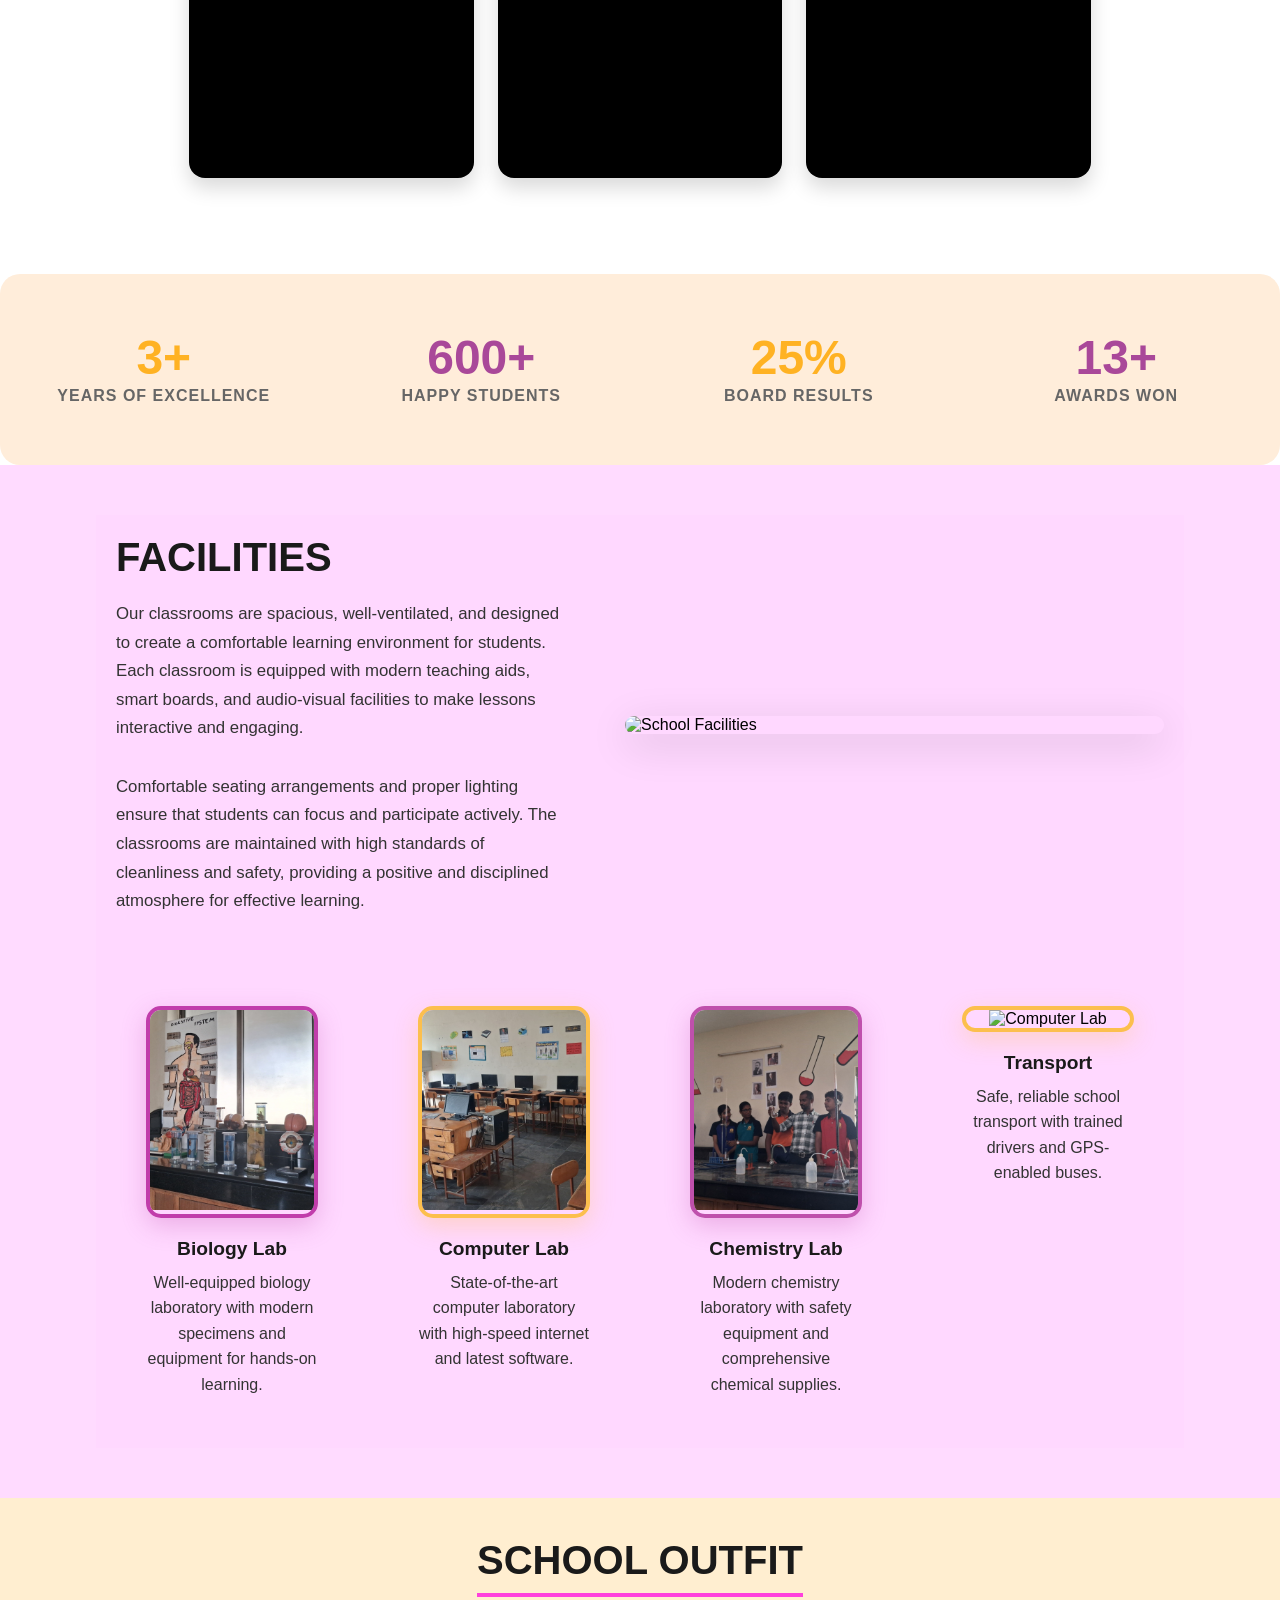
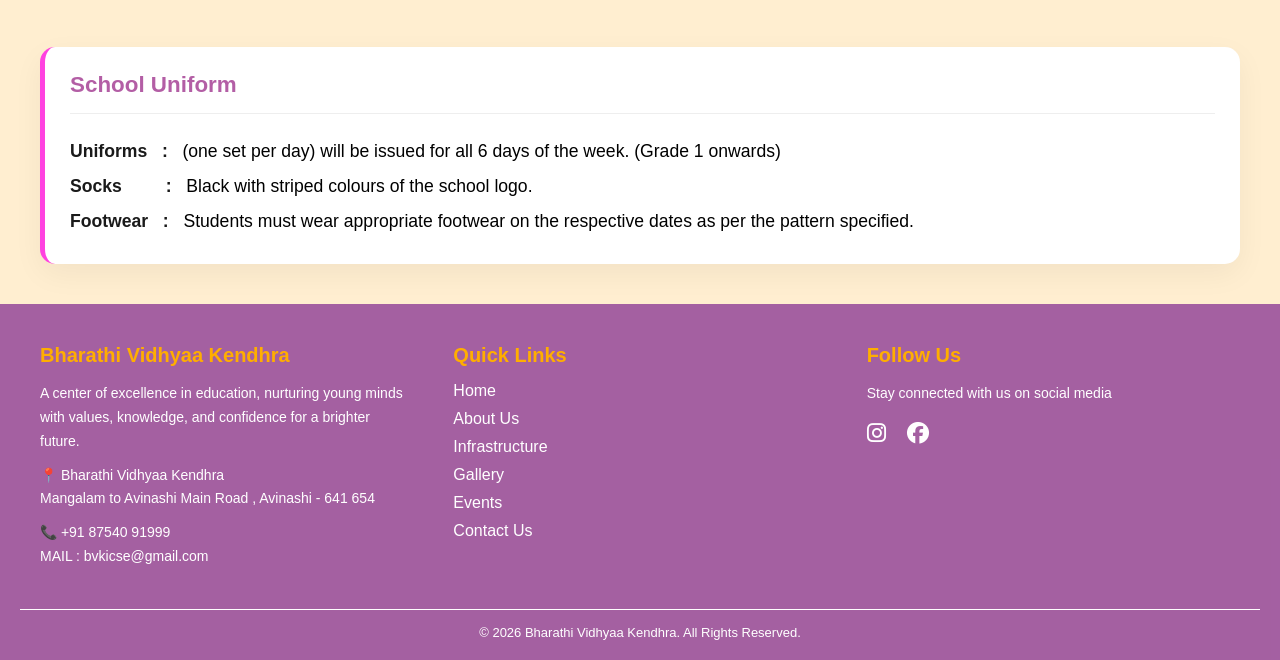
==== commit 04bcb301: "Update index.html" ====
--- a/school1/index.html
+++ b/school1/index.html
@@ -1244,16 +1244,16 @@
 
       <!-- Right: Content -->
       <div class="inspiring-content">
-        <h2 class="inspiring-heading reveal-up theme-hero-text-school2">Smart Classrooms<br>for Future Ready<br>Learning
+        <h2 class="inspiring-heading reveal-up theme-hero-text-school2" style="font-size:35px; margin-top:-50px;">Smart Classrooms<br>for Future Ready<br>Learning
         </h2>
 <br>
-        <p class="inspiring-desc">
+        <p class="inspiring-desc" style="font-size:16px;">
           At Bharathi Vidhyaa Kendhra, each classroom is equipped with interactive digital boards,
           high-speed connectivity, and collaborative learning tools, ensuring students receive a
           tech-enabled, engaging education.
         </p>
 
-        <p class="inspiring-desc">
+        <p class="inspiring-desc" style="font-size:16px;">
           Beyond traditional classrooms, our collaborative workspaces foster creativity, discussion,
           and innovation. Students engage in group projects and guided research within purpose-built
           environments designed for real-world learning.
